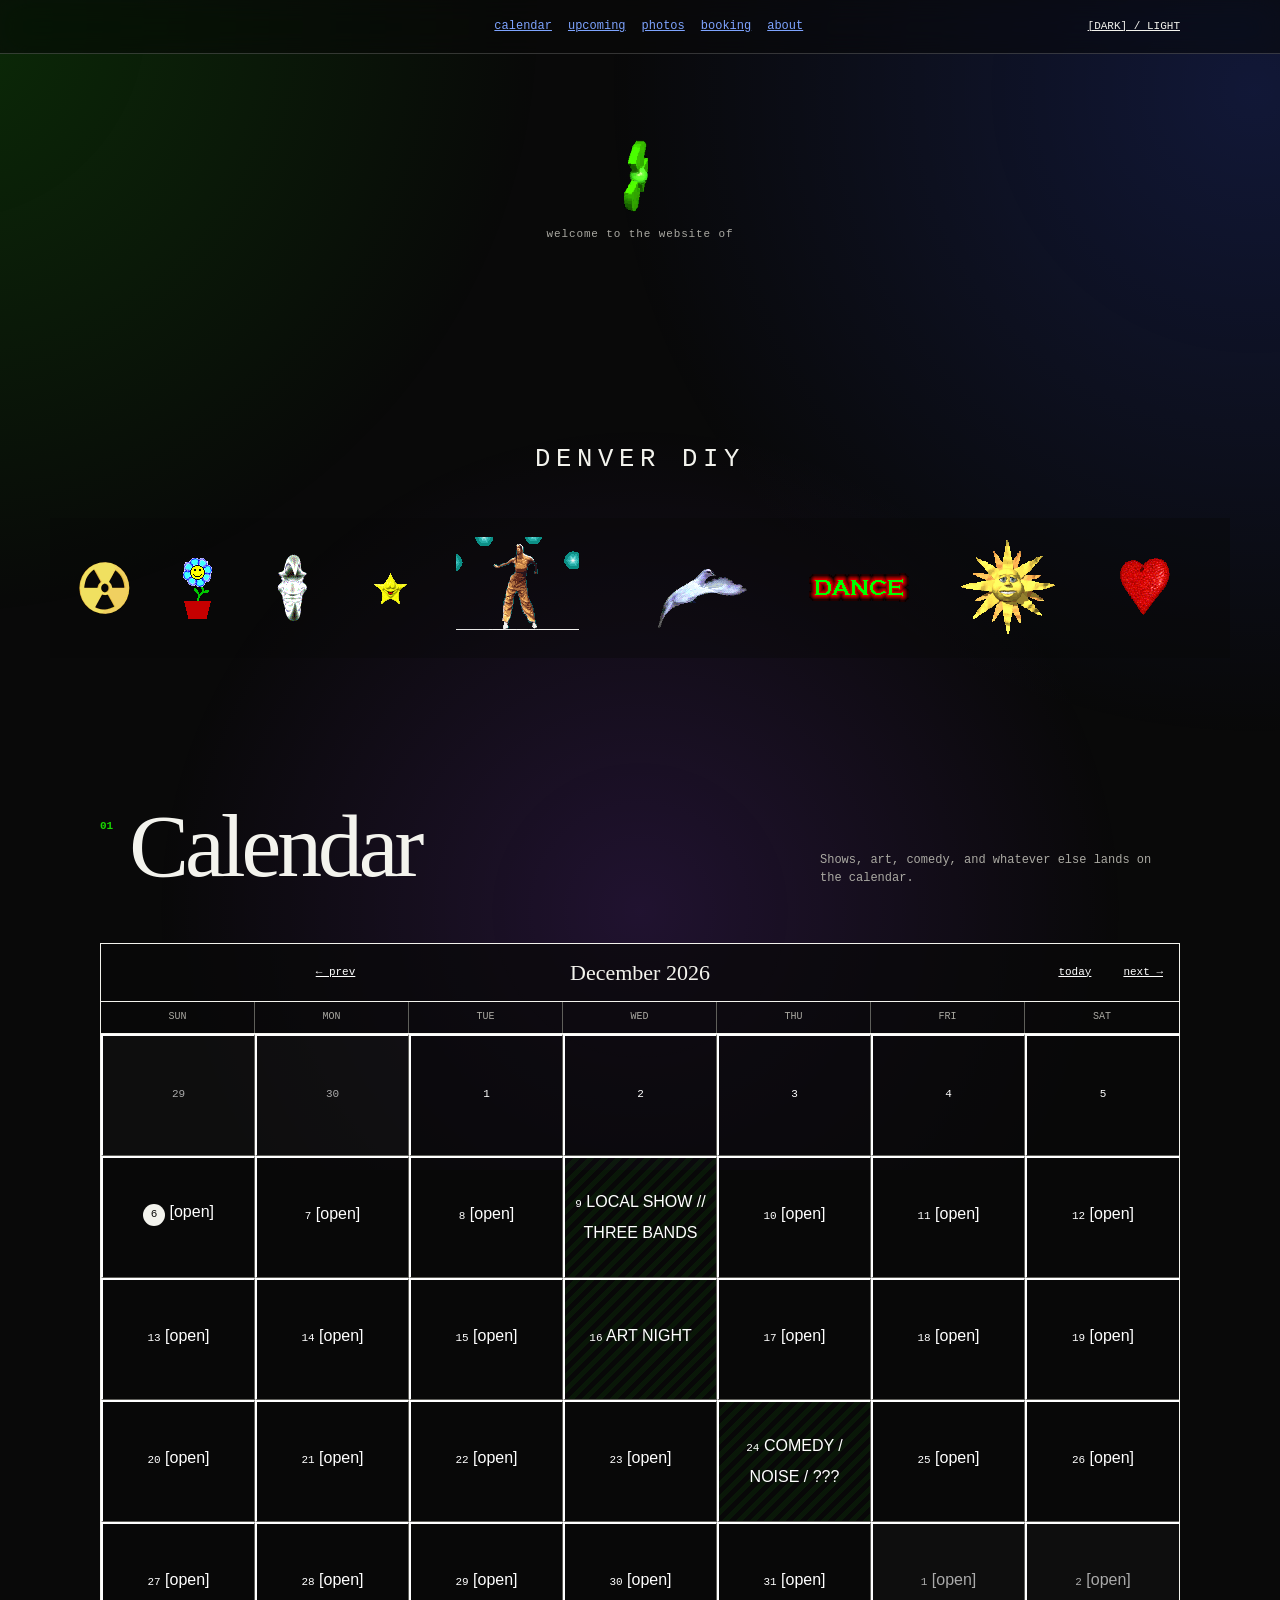
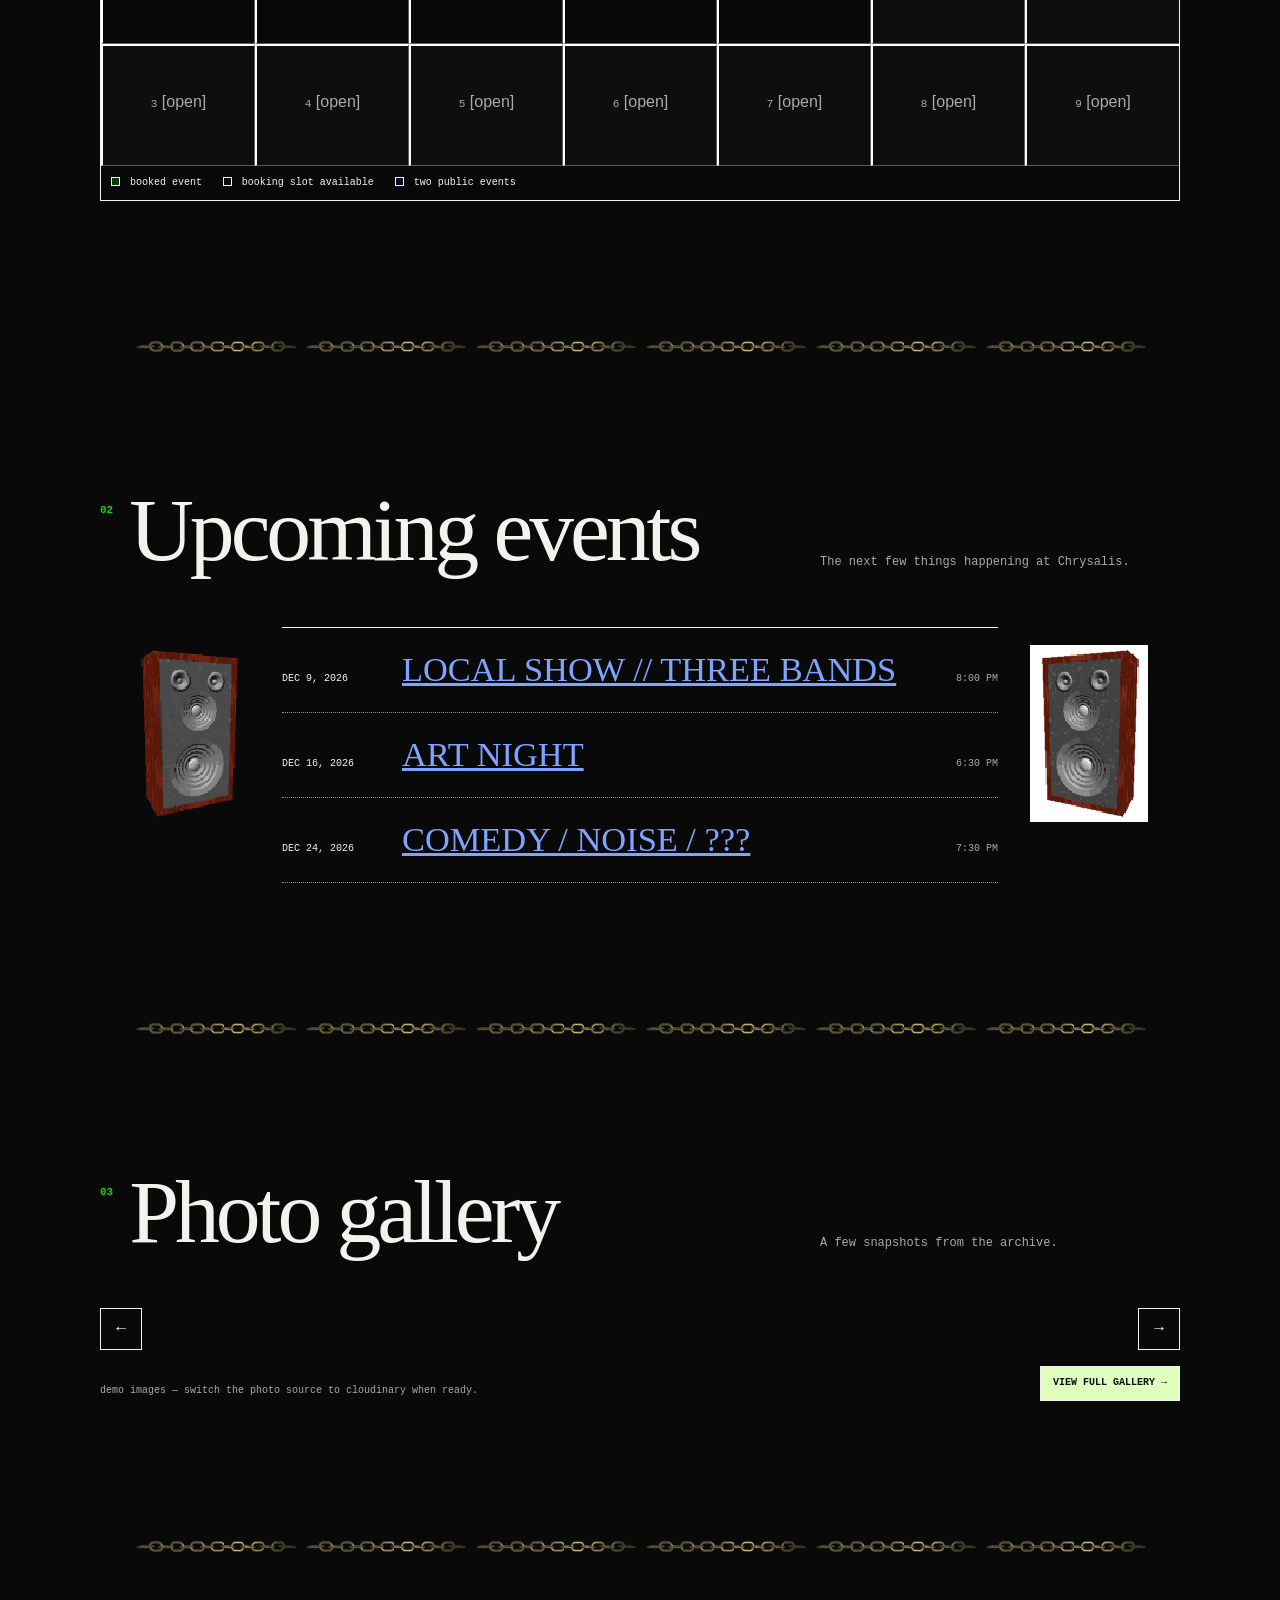
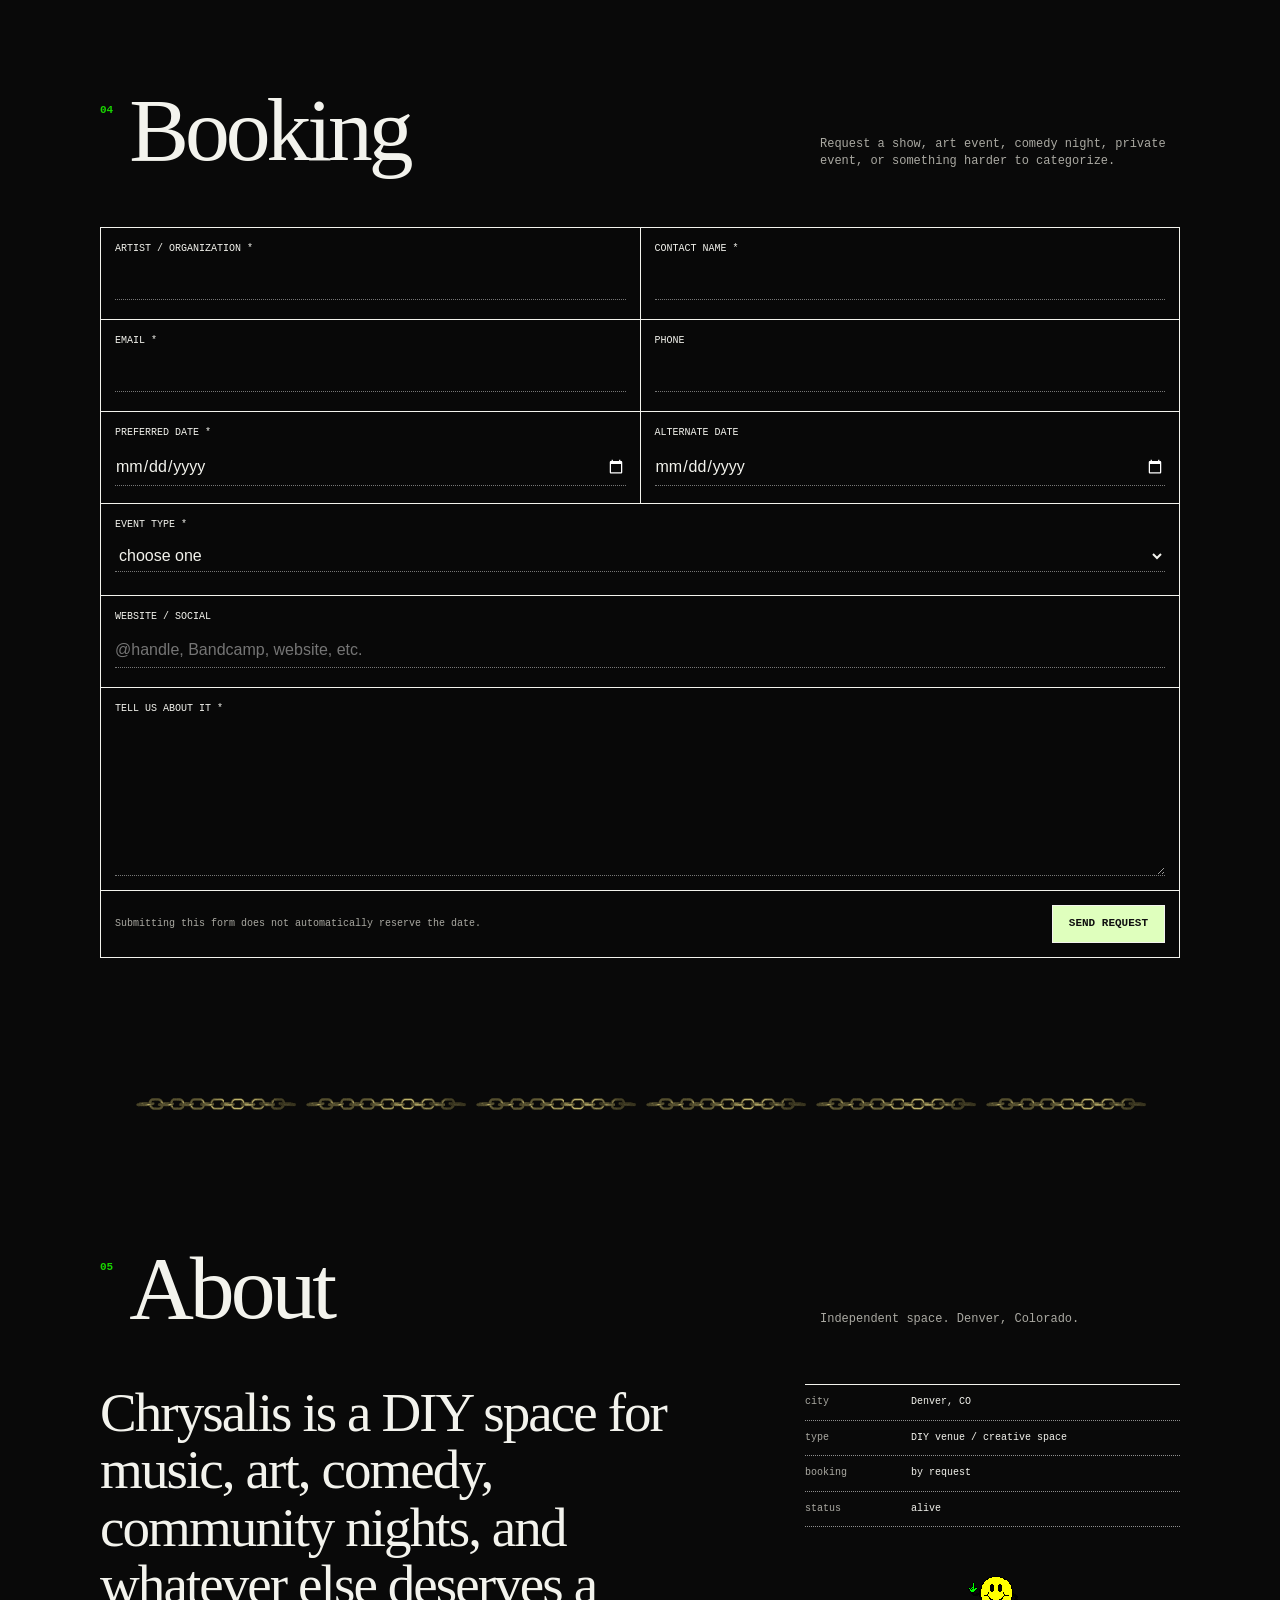
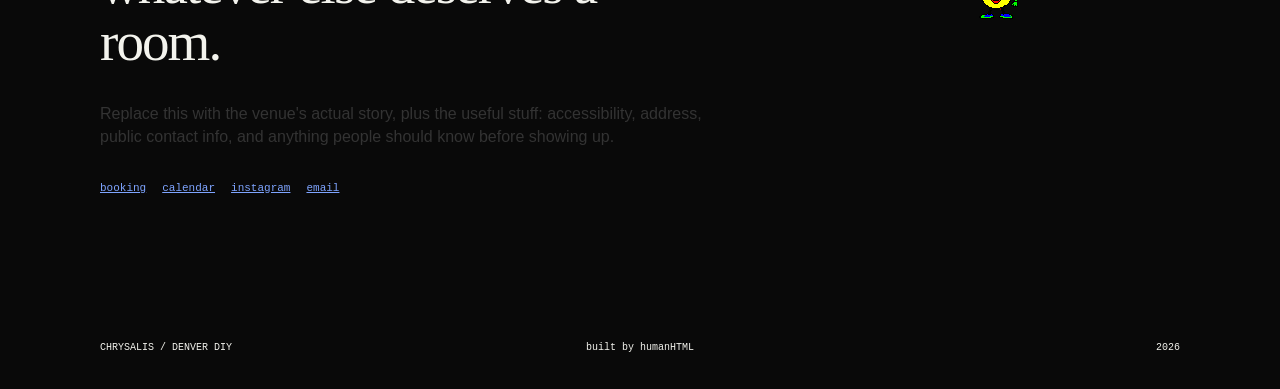
==== chrysalis/index.html @ b5652344 "new logo" ====
<!doctype html>
<html lang="en" data-theme="dark">
<head>
  <meta charset="utf-8">
  <meta name="viewport" content="width=device-width, initial-scale=1">
  <meta name="description" content="Chrysalis — Denver DIY venue for music, art, comedy, and community.">
  <meta name="theme-color" content="#090909">
  <title>CHRYSALIS — DENVER DIY</title>
  <script>
    try {
      const savedTheme = localStorage.getItem("chrysalis-theme");
      document.documentElement.dataset.theme =
        savedTheme === "light" ? "light" : "dark";
    } catch (error) {
      document.documentElement.dataset.theme = "dark";
    }
  </script>
  <link rel="stylesheet" href="styles.css?v=11">
</head>

<body>
  <header class="site-header">
    <a
  class="logo-effect nav-logo"
  href="#top"
  style="--logo: url('assets/chrysalislogo.svg');"
  aria-label="Chrysalis home"
></a>

    <nav class="site-nav" aria-label="Primary navigation">
      <a href="#calendar">calendar</a>
      <a href="#events">upcoming</a>
      <a href="#photos">photos</a>
      <a href="#booking">booking</a>
      <a href="#about">about</a>
    </nav>
    <button
      class="theme-toggle"
      id="themeToggle"
      type="button"
      aria-label="Switch to light mode"
    >[DARK] / LIGHT</button>
  </header>

  <main id="top">
    <section class="hero">
      <div class="hero-center">
        <img class="hero-radioactive pixel-gif" src="assets/radioactive.gif" alt="" aria-hidden="true" loading="eager" fetchpriority="high">
        <p class="eyebrow">welcome to the website of</p>
        <div
  class="logo-effect hero-logo"
  style="--logo: url('assets/chrysalislogo.svg');"
  role="img"
  aria-label="Chrysalis"
></div>
        <p class="hero-subtitle">DENVER DIY</p>

        <div class="gif-marquee" id="gifMarquee" aria-hidden="true">
          <div class="gif-marquee-track">
            <div class="gif-strip">
            <img src="assets/banner/retro-01.gif" alt="" aria-hidden="true" loading="eager" fetchpriority="high">
            <img src="assets/banner/retro-02.gif" alt="" aria-hidden="true" loading="eager" fetchpriority="high">
            <img src="assets/banner/retro-03.gif" alt="" aria-hidden="true" loading="eager" fetchpriority="high">
            <img src="assets/banner/retro-04.gif" alt="" aria-hidden="true" loading="eager" fetchpriority="high">
            <img src="assets/banner/retro-05.gif" alt="" aria-hidden="true" loading="eager" fetchpriority="high">
            <img src="assets/banner/retro-06.gif" alt="" aria-hidden="true" loading="eager" fetchpriority="high">
            <img src="assets/banner/retro-07.gif" alt="" aria-hidden="true" loading="eager" fetchpriority="high">
            <img src="assets/banner/retro-08.gif" alt="" aria-hidden="true" loading="eager" fetchpriority="high">
            <img src="assets/banner/retro-09.gif" alt="" aria-hidden="true" loading="eager" fetchpriority="high">
            <img src="assets/techno.gif" alt="" aria-hidden="true" loading="eager" fetchpriority="high">
            <img src="assets/banner/retro-10.gif" alt="" aria-hidden="true" loading="eager" fetchpriority="high">
            <img src="assets/banner/retro-11.gif" alt="" aria-hidden="true" loading="eager" fetchpriority="high">
            <img src="assets/banner/retro-12.gif" alt="" aria-hidden="true" loading="eager" fetchpriority="high">
            <img src="assets/banner/dance-more.gif" alt="" aria-hidden="true" loading="eager" fetchpriority="high">
            <img src="assets/skull.gif" alt="" aria-hidden="true" loading="eager" fetchpriority="high">
            <img src="assets/banner/peace.gif" alt="" aria-hidden="true" loading="eager" fetchpriority="high">
            <img src="assets/banner/earth.gif" alt="" aria-hidden="true" loading="eager" fetchpriority="high">
            </div>
            <div class="gif-strip">
            <img src="assets/banner/retro-01.gif" alt="" aria-hidden="true" loading="eager" fetchpriority="high">
            <img src="assets/banner/retro-02.gif" alt="" aria-hidden="true" loading="eager" fetchpriority="high">
            <img src="assets/banner/retro-03.gif" alt="" aria-hidden="true" loading="eager" fetchpriority="high">
            <img src="assets/banner/retro-04.gif" alt="" aria-hidden="true" loading="eager" fetchpriority="high">
            <img src="assets/banner/retro-05.gif" alt="" aria-hidden="true" loading="eager" fetchpriority="high">
            <img src="assets/banner/retro-06.gif" alt="" aria-hidden="true" loading="eager" fetchpriority="high">
            <img src="assets/banner/retro-07.gif" alt="" aria-hidden="true" loading="eager" fetchpriority="high">
            <img src="assets/banner/retro-08.gif" alt="" aria-hidden="true" loading="eager" fetchpriority="high">
            <img src="assets/banner/retro-09.gif" alt="" aria-hidden="true" loading="eager" fetchpriority="high">
            <img src="assets/techno.gif" alt="" aria-hidden="true" loading="eager" fetchpriority="high">
            <img src="assets/banner/retro-10.gif" alt="" aria-hidden="true" loading="eager" fetchpriority="high">
            <img src="assets/banner/retro-11.gif" alt="" aria-hidden="true" loading="eager" fetchpriority="high">
            <img src="assets/banner/retro-12.gif" alt="" aria-hidden="true" loading="eager" fetchpriority="high">
            <img src="assets/banner/dance-more.gif" alt="" aria-hidden="true" loading="eager" fetchpriority="high">
            <img src="assets/skull.gif" alt="" aria-hidden="true" loading="eager" fetchpriority="high">
            <img src="assets/banner/peace.gif" alt="" aria-hidden="true" loading="eager" fetchpriority="high">
            <img src="assets/banner/earth.gif" alt="" aria-hidden="true" loading="eager" fetchpriority="high">
            </div>
          </div>
        </div>
      </div>
    </section>

    <section id="calendar" class="site-section">
      <div class="section-heading">
        <div>
          <span class="section-number">01</span>
          <h2>Calendar</h2>
        </div>

        <p>Shows, art, comedy, and whatever else lands on the calendar.</p>
      </div>

      <div class="calendar-shell">
        <div class="calendar-toolbar">
          <button id="prevMonth" type="button" aria-label="Previous month">← prev</button>
          <h3 id="calendarTitle">MONTH YEAR</h3>

          <div class="calendar-toolbar-right">
            <button id="todayBtn" type="button">today</button>
            <button id="nextMonth" type="button" aria-label="Next month">next →</button>
          </div>
        </div>

        <div class="calendar-weekdays" aria-hidden="true">
          <span>sun</span>
          <span>mon</span>
          <span>tue</span>
          <span>wed</span>
          <span>thu</span>
          <span>fri</span>
          <span>sat</span>
        </div>

        <div
          id="calendarGrid"
          class="calendar-grid"
          role="grid"
          aria-label="Chrysalis public calendar"
        ></div>

        <div class="calendar-key">
          <span><i class="key-event"></i> booked event</span>
          <span><i class="key-open"></i> booking slot available</span>
          <span><i class="key-full"></i> two public events</span>
        </div>
      </div>
    </section>

    <div class="chain-break" aria-hidden="true">
      <div class="chain-track">
        <img src="assets/chain.gif" alt="">
        <img src="assets/chain.gif" alt="">
        <img src="assets/chain.gif" alt="">
        <img src="assets/chain.gif" alt="">
        <img src="assets/chain.gif" alt="">
        <img src="assets/chain.gif" alt="">
      </div>
    </div>

    <section id="events" class="site-section events-section">
      <div class="section-heading">
        <div>
          <span class="section-number">02</span>
          <h2>Upcoming events</h2>
        </div>

        <p>The next few things happening at Chrysalis.</p>
      </div>

      <div class="speaker-stage">
        <img class="speaker speaker-left pixel-gif" src="assets/speakerleft.gif" alt="" aria-hidden="true">

        <div id="eventsList" class="events-list" aria-live="polite"></div>

        <img class="speaker speaker-right pixel-gif" src="assets/speakerright.gif" alt="" aria-hidden="true">
      </div>
    </section>

    <div class="chain-break" aria-hidden="true">
      <div class="chain-track">
        <img src="assets/chain.gif" alt="">
        <img src="assets/chain.gif" alt="">
        <img src="assets/chain.gif" alt="">
        <img src="assets/chain.gif" alt="">
        <img src="assets/chain.gif" alt="">
        <img src="assets/chain.gif" alt="">
      </div>
    </div>

    <section id="photos" class="site-section photo-section">
      <div class="section-heading">
        <div>
          <span class="section-number">03</span>
          <h2>Photo gallery</h2>
        </div>

        <p>A few snapshots from the archive.</p>
      </div>

      <div class="photo-preview-shell">
        <button id="photoPrev" class="preview-arrow preview-arrow-left" type="button" aria-label="Previous photos">←</button>

        <div id="photoPreview" class="photo-preview-track" aria-live="polite"></div>

        <button id="photoNext" class="preview-arrow preview-arrow-right" type="button" aria-label="Next photos">→</button>
      </div>

      <div class="photo-preview-footer">
        <p id="photoStatus" class="tiny-status"></p>
        <a class="view-gallery-button" href="gallery.html">VIEW FULL GALLERY →</a>
      </div>
    </section>

    <div class="chain-break" aria-hidden="true">
      <div class="chain-track">
        <img src="assets/chain.gif" alt="">
        <img src="assets/chain.gif" alt="">
        <img src="assets/chain.gif" alt="">
        <img src="assets/chain.gif" alt="">
        <img src="assets/chain.gif" alt="">
        <img src="assets/chain.gif" alt="">
      </div>
    </div>

    <section id="booking" class="site-section booking-section">
      <div class="section-heading">
        <div>
          <span class="section-number">04</span>
          <h2>Booking</h2>
        </div>

        <p>
          Request a show, art event, comedy night, private event,
          or something harder to categorize.
        </p>
      </div>

      <div class="booking-layout">
        <form
          id="bookingForm"
          class="booking-form"
          action="https://formspree.io/f/mqpkldal"
          method="POST"
        >
          <input type="hidden" name="_subject" value="New Chrysalis booking request">

          <div class="honeypot" aria-hidden="true">
            <label>
              Leave this empty
              <input type="text" name="_gotcha" tabindex="-1" autocomplete="off">
            </label>
          </div>

          <label>
            <span>artist / organization *</span>
            <input name="artist_or_organization" required>
          </label>

          <label>
            <span>contact name *</span>
            <input name="contact_name" autocomplete="name" required>
          </label>

          <label>
            <span>email *</span>
            <input type="email" name="email" autocomplete="email" required>
          </label>

          <label>
            <span>phone</span>
            <input type="tel" name="phone" autocomplete="tel">
          </label>

          <label>
            <span>preferred date *</span>
            <input id="preferredDate" type="date" name="preferred_date" required>
          </label>

          <label>
            <span>alternate date</span>
            <input type="date" name="alternate_date">
          </label>

          <label class="full">
            <span>event type *</span>
            <select name="event_type" required>
              <option value="">choose one</option>
              <option>Concert / live music</option>
              <option>Comedy</option>
              <option>Art event</option>
              <option>Private event</option>
              <option>Community event</option>
              <option>Other</option>
            </select>
          </label>

          <label class="full">
            <span>website / social</span>
            <input type="text" name="link" placeholder="@handle, Bandcamp, website, etc.">
          </label>

          <label class="full">
            <span>tell us about it *</span>
            <textarea name="event_details" rows="6" required></textarea>
          </label>

          <div class="form-footer full">
            <p>Submitting this form does not automatically reserve the date.</p>
            <button id="bookingSubmit" type="submit">SEND REQUEST</button>
          </div>

          <p
            id="bookingStatus"
            class="booking-status full"
            role="status"
            aria-live="polite"
          ></p>
        </form>
      </div>
    </section>

    <div class="chain-break" aria-hidden="true">
      <div class="chain-track">
        <img src="assets/chain.gif" alt="">
        <img src="assets/chain.gif" alt="">
        <img src="assets/chain.gif" alt="">
        <img src="assets/chain.gif" alt="">
        <img src="assets/chain.gif" alt="">
        <img src="assets/chain.gif" alt="">
      </div>
    </div>

    <section id="about" class="site-section about-section">
      <div class="section-heading">
        <div>
          <span class="section-number">05</span>
          <h2>About</h2>
        </div>

        <p>Independent space. Denver, Colorado.</p>
      </div>

      <div class="about-grid">
        <div class="about-copy">
          <p class="about-lead">
            Chrysalis is a DIY space for music, art, comedy,
            community nights, and whatever else deserves a room.
          </p>

          <p>
            Replace this with the venue's actual story, plus the useful stuff:
            accessibility, address, public contact info, and anything people
            should know before showing up.
          </p>

          <div class="about-links">
            <a href="#booking">booking</a>
            <a href="#calendar">calendar</a>
            <a href="#">instagram</a>
            <a href="mailto:hello@example.com">email</a>
          </div>
        </div>

        <div class="about-facts">
          <dl>
            <div><dt>city</dt><dd>Denver, CO</dd></div>
            <div><dt>type</dt><dd>DIY venue / creative space</dd></div>
            <div><dt>booking</dt><dd>by request</dd></div>
            <div><dt>status</dt><dd>alive</dd></div>
          </dl>

          <img
            class="about-smiley pixel-gif"
            src="assets/dancingsmiley.gif"
            alt=""
            aria-hidden="true"
          >
        </div>
      </div>
    </section>
  </main>

  <footer class="site-footer">
    <span>CHRYSALIS / DENVER DIY</span>
    <span>built by humanHTML</span>
    <span id="year"></span>
  </footer>

  <dialog id="eventDialog" class="event-dialog">
    <button
      id="closeEventDialog"
      class="dialog-close"
      type="button"
      aria-label="Close event"
    >×</button>

    <p id="dialogDate" class="dialog-kicker"></p>
    <img id="dialogFlyer" class="event-flyer-modal" src="" alt="" hidden>
    <h2 id="dialogTitle"></h2>
    <p id="dialogMeta"></p>
    <p id="dialogDescription"></p>
  </dialog>

  <dialog id="photoDialog" class="photo-dialog">
    <button
      id="closePhotoDialog"
      class="dialog-close"
      type="button"
      aria-label="Close photo"
    >×</button>

    <button
      id="prevPhoto"
      class="photo-nav photo-nav-prev"
      type="button"
      aria-label="Previous photo"
    >←</button>

    <figure>
      <img id="photoDialogImage" src="" alt="">
    </figure>

    <button
      id="nextPhoto"
      class="photo-nav photo-nav-next"
      type="button"
      aria-label="Next photo"
    >→</button>
  </dialog>

  <script src="theme.js?v=1"></script>
  <script src="config.js?v=11"></script>
  <script src="app.js?v=11"></script>
</body>
</html>
---- chrysalis/styles.css ----
/* ==========================================================
   CHRYSALIS
   minimal white / old-web / weird GIF transmission
   ========================================================== */

:root,
html[data-theme="dark"] {
  --paper: #090909;
  --ink: #f3f3ed;
  --muted: #aaa9a2;
  --green: #19d600;
  --blue: #7ea4ff;
  --visited: #c991ff;
  --line: #5f5f5a;
  --soft-line: rgba(255,255,255,.18);

  --header-bg: rgba(9,9,9,.62);
  --marquee-bg: rgba(9,9,9,.38);
  --panel-bg: rgba(9,9,9,.72);
  --form-bg: rgba(9,9,9,.70);
  --outside-bg: rgba(255,255,255,.025);
  --dialog-bg: #0d0d0d;
  --dialog-backdrop: rgba(0,0,0,.82);

  --button-bg: #dfffbd;
  --button-hover: #c7ff93;
  --button-ink: #101010;

  --max: 1080px;
}

html[data-theme="light"] {
  --paper: #fff;
  --ink: #101010;
  --muted: #696965;
  --green: #19d600;
  --blue: #0000ee;
  --visited: #551a8b;
  --line: #b8b8b2;
  --soft-line: rgba(16,16,16,.18);

  --header-bg: rgba(255,255,255,.62);
  --marquee-bg: rgba(255,255,255,.48);
  --panel-bg: rgba(255,255,255,.78);
  --form-bg: rgba(255,255,255,.72);
  --outside-bg: rgba(0,0,0,.018);
  --dialog-bg: #fff;
  --dialog-backdrop: rgba(255,255,255,.80);

  --button-bg: #dfffbd;
  --button-hover: #c7ff93;
  --button-ink: #101010;
}

* {
  box-sizing: border-box;
}

html {
  scroll-behavior: smooth;
  background: var(--paper);
}

html[data-theme="dark"] {
  color-scheme: dark;
}

html[data-theme="light"] {
  color-scheme: light;
}

body {
  position: relative;
  margin: 0;
  min-height: 100vh;
  overflow-x: hidden;
  background: transparent;
  color: var(--ink);
  font-family: Arial, Helvetica, sans-serif;
  line-height: 1.45;
}

body::before {
  content: "";
  position: fixed;
  inset: -30%;
  z-index: -2;
  pointer-events: none;
  animation: drift-bg 23s ease-in-out infinite alternate;
}

html[data-theme="dark"] body::before {
  background:
    radial-gradient(circle at 16% 20%, rgba(25,214,0,.17), transparent 29%),
    radial-gradient(circle at 80% 25%, rgba(55,88,255,.19), transparent 33%),
    radial-gradient(circle at 50% 82%, rgba(159,71,255,.16), transparent 31%);
}

html[data-theme="light"] body::before {
  background:
    radial-gradient(circle at 16% 20%, rgba(56,255,45,.16), transparent 29%),
    radial-gradient(circle at 80% 25%, rgba(81,125,255,.13), transparent 33%),
    radial-gradient(circle at 50% 82%, rgba(178,104,255,.11), transparent 31%);
}

@keyframes drift-bg {
  0%   { transform: translate3d(-2%, -1%, 0) scale(1); }
  50%  { transform: translate3d(3%, 2%, 0) scale(1.04); }
  100% { transform: translate3d(-1%, 4%, 0) scale(1.01); }
}

a {
  color: var(--blue);
  text-decoration: underline;
}

a:visited {
  color: var(--visited);
}

button,
input,
select,
textarea {
  font: inherit;
}

::selection {
  background: #ccff00;
  color: #000;
}

.pixel-gif,
.gif-strip img {
  image-rendering: pixelated;
  image-rendering: crisp-edges;
}

/* frosted fixed header */
.site-header {
  position: fixed;
  top: 0;
  left: 0;
  z-index: 100;
  width: 100%;
  min-height: 54px;
  display: flex;
  align-items: center;
  justify-content: space-between;
  gap: 2rem;
  padding:
    0 max(14px, calc((100vw - var(--max)) / 2));
  border-bottom: 1px solid var(--soft-line);
  background: var(--header-bg);
  -webkit-backdrop-filter: blur(16px) saturate(145%);
  backdrop-filter: blur(16px) saturate(145%);
  font-family: "Courier New", monospace;
  font-size: 12px;
}

.tiny-logo {
  color: var(--ink);
  text-decoration: none;
  font-weight: 700;
  letter-spacing: .08em;
}

.tiny-logo:visited {
  color: var(--ink);
}

.site-nav {
  display: flex;
  flex-wrap: wrap;
  gap: 1rem;
}

.hero {
  width: min(1280px, calc(100% - 28px));
  margin: 0 auto;
  padding-top: 54px;
  display: block;
  text-align: center;
  overflow: hidden;
}

.hero-center {
  width: 100%;
  max-width: 100%;
  min-width: 0;
  padding: 5.25rem 0 2.25rem;
}

.eyebrow {
  margin: 0 0 1.35rem;
  color: var(--muted);
  font-family: "Courier New", monospace;
  font-size: 11px;
  letter-spacing: .08em;
}

.hero-radioactive {
  display: block;
  width: 70px;
  height: auto;
  margin: 0 auto .8rem;
}

/*.hero h1 {
  margin: 0;
  font-size: clamp(5rem, 16vw, 13rem);
  font-weight: 900;
  line-height: .78;
  letter-spacing: -.085em;
}*/

.hero-subtitle {
  margin: 1.35rem 0 2.5rem;
  font-family: "Courier New", monospace;
  font-size: clamp(1rem, 2.2vw, 1.6rem);
  letter-spacing: .22em;
}

/* moving GIF banner replacing the vague hero links */
.gif-marquee {
  width: 100%;
  max-width: 1180px;
  min-width: 0;
  margin: 0 auto;
  overflow: hidden;
  border: 0;
  background: var(--marquee-bg);
}

.gif-marquee-track {
  display: flex;
  width: max-content;
  animation: chrysalis-marquee-left 38s linear infinite;
  will-change: transform;
}

.gif-strip {
  display: flex;
  align-items: center;
  gap: 3rem;
  min-width: max-content;
  padding: 14px 1.5rem;
}

.gif-strip img {
  display: block;
  flex: 0 0 auto;
  width: auto;
  max-width: 155px;
  height: auto;
  max-height: 102px;
  object-fit: contain;
}

.gif-strip img:nth-child(11),
.gif-strip img:nth-child(12) {
  max-height: 112px;
}



.chain-break {
  width: min(var(--max), calc(100% - 28px));
  margin: 0 auto;
  overflow: hidden;
  padding: 10px 0 8px;
}

.chain-track {
  display: flex;
  justify-content: center;
  min-width: max-content;
}

.chain-track img {
  width: 170px;
  flex: 0 0 auto;
  image-rendering: pixelated;
}

.site-section {
  width: min(var(--max), calc(100% - 28px));
  margin: 0 auto;
  padding: 7rem 0;
  border-bottom: 0;
  scroll-margin-top: 70px;
}

.section-heading {
  display: grid;
  grid-template-columns: minmax(0,1fr) minmax(240px,360px);
  gap: 4rem;
  align-items: end;
  margin-bottom: 3.5rem;
}

.section-heading > div {
  display: flex;
  align-items: flex-start;
  gap: 1rem;
}

.section-number {
  padding-top: .8rem;
  color: var(--green);
  font-family: "Courier New", monospace;
  font-size: 11px;
  font-weight: 700;
}

.section-heading h2 {
  margin: 0;
  font-family: "Times New Roman", Times, serif;
  font-size: clamp(3rem, 7vw, 5.8rem);
  font-weight: 400;
  line-height: .9;
  letter-spacing: -.045em;
}

.section-heading > p {
  margin: 0;
  color: var(--muted);
  font-family: "Courier New", monospace;
  font-size: 12px;
}

/* calendar */
.calendar-shell {
  border: 1px solid var(--ink);
  background: var(--panel-bg);
}

.calendar-toolbar {
  min-height: 58px;
  display: grid;
  grid-template-columns: 1fr auto 1fr;
  align-items: center;
  border-bottom: 1px solid var(--ink);
}

.calendar-toolbar h3 {
  margin: 0;
  font-family: "Times New Roman", Times, serif;
  font-size: 22px;
  font-weight: 400;
  text-align: center;
}

.calendar-toolbar button {
  min-height: 57px;
  padding: 0 16px;
  border: 0;
  background: transparent;
  cursor: pointer;
  font-family: "Courier New", monospace;
  font-size: 11px;
  text-decoration: underline;
}

.calendar-toolbar button:hover {
  background: rgba(25,214,0,.055);
}

.calendar-toolbar-right {
  justify-self: end;
  display: flex;
}

.calendar-weekdays,
.calendar-grid {
  display: grid;
  grid-template-columns: repeat(7, minmax(0,1fr));
}

.calendar-weekdays {
  border-bottom: 1px solid var(--ink);
}

.calendar-weekdays span {
  padding: 8px 6px;
  border-right: 1px solid var(--line);
  color: var(--muted);
  font-family: "Courier New", monospace;
  font-size: 10px;
  text-align: center;
  text-transform: uppercase;
}

.calendar-weekdays span:last-child {
  border-right: 0;
}

.calendar-day {
  position: relative;
  min-height: 122px;
  padding: 8px;
  border-right: 1px solid var(--line);
  border-bottom: 1px solid var(--line);
  background: transparent;
  overflow: hidden;
}

.calendar-day:nth-child(7n) {
  border-right: 0;
}

.calendar-day.outside-month {
  color: #aaa;
  background: var(--outside-bg);
}

.calendar-day.is-today .day-number {
  display: inline-grid;
  place-items: center;
  min-width: 22px;
  height: 22px;
  border-radius: 50%;
  background: var(--ink);
  color: var(--paper);
}

.calendar-day.has-event {
  background:
    repeating-linear-gradient(
      -45deg,
      rgba(25,214,0,.045) 0,
      rgba(25,214,0,.045) 5px,
      transparent 5px,
      transparent 10px
    );
}

.calendar-day.is-full {
  background:
    repeating-linear-gradient(
      -45deg,
      rgba(0,0,238,.045) 0,
      rgba(0,0,238,.045) 5px,
      transparent 5px,
      transparent 10px
    );
}

.day-number {
  display: inline-block;
  margin-bottom: 8px;
  font-family: "Courier New", monospace;
  font-size: 11px;
}

.calendar-event-chip,
.request-slot {
  display: block;
  width: 100%;
  margin: 0 0 5px;
  padding: 0;
  border: 0;
  background: transparent;
  text-align: left;
  cursor: pointer;
}

.calendar-event-chip {
  color: var(--blue);
  font-family: "Times New Roman", Times, serif;
  font-size: 13px;
  line-height: 1.05;
  text-decoration: underline;
}

.calendar-event-chip:hover {
  color: var(--green);
}

.request-slot {
  position: absolute;
  left: 8px;
  right: 8px;
  bottom: 7px;
  width: auto;
  color: var(--green);
  font-family: "Courier New", monospace;
  font-size: 9px;
  text-decoration: underline;
}

.full-label {
  position: absolute;
  right: 7px;
  bottom: 7px;
  color: var(--blue);
  font-family: "Courier New", monospace;
  font-size: 9px;
}

.calendar-key {
  display: flex;
  flex-wrap: wrap;
  gap: 1.3rem;
  padding: 10px;
  font-family: "Courier New", monospace;
  font-size: 10px;
}

.calendar-key i {
  display: inline-block;
  width: 9px;
  height: 9px;
  margin-right: 4px;
  vertical-align: -1px;
  border: 1px solid var(--ink);
}

.key-event {
  background: rgba(25,214,0,.25);
}

.key-open {
  background: var(--paper);
}

.key-full {
  background: rgba(0,0,238,.13);
}

/* upcoming events */
.speaker-stage {
  display: grid;
  grid-template-columns: 150px minmax(0,1fr) 150px;
  gap: 2rem;
  align-items: start;
}

.speaker {
  width: 118px;
  margin-top: 1.1rem;
}

.speaker-left {
  justify-self: end;
}

.speaker-right {
  justify-self: start;
}

.events-list {
  border-top: 1px solid var(--ink);
}

.event-row {
  display: grid;
  grid-template-columns: 104px minmax(0,1fr) auto;
  gap: 1rem;
  align-items: baseline;
  padding: 17px 0;
  border-bottom: 1px dotted #8e8e8e;
}

.event-date,
.event-time {
  font-family: "Courier New", monospace;
  font-size: 10px;
  text-transform: uppercase;
}

.event-time {
  color: var(--muted);
}

.event-title {
  padding: 0;
  border: 0;
  background: transparent;
  color: var(--blue);
  text-align: left;
  cursor: pointer;
  font-family: "Times New Roman", Times, serif;
  font-size: clamp(1.35rem,2.8vw,2.15rem);
  text-decoration: underline;
}

.event-title:hover {
  color: var(--green);
}

.empty-state {
  padding: 2rem 0;
  color: var(--muted);
  font-family: "Courier New", monospace;
  font-size: 12px;
}

/* photo preview carousel on the index page */
.photo-preview-shell {
  position: relative;
  display: grid;
  grid-template-columns: 42px minmax(0, 1fr) 42px;
  gap: 12px;
  align-items: center;
}

.photo-preview-track {
  display: grid;
  grid-template-columns: repeat(3, minmax(0, 1fr));
  gap: 14px;
  min-width: 0;
}

.photo-preview-card {
  display: block;
  min-width: 0;
  overflow: hidden;
  color: inherit;
  text-decoration: none;
}

.photo-preview-card:visited {
  color: inherit;
}

.photo-preview-card img {
  display: block;
  width: 100%;
  aspect-ratio: 4 / 5;
  object-fit: cover;
  filter: grayscale(100%);
  transition: filter .18s ease, transform .18s ease;
}

.photo-preview-card:hover img {
  filter: grayscale(0%);
  transform: scale(1.01);
}

.preview-arrow {
  width: 42px;
  height: 42px;
  border: 1px solid var(--ink);
  background: var(--paper);
  color: var(--ink);
  cursor: pointer;
  font-family: "Courier New", monospace;
}

.preview-arrow:hover {
  background: var(--button-bg);
}

.photo-preview-footer {
  display: flex;
  justify-content: space-between;
  gap: 1.5rem;
  align-items: center;
  margin-top: 1rem;
}

.view-gallery-button {
  display: inline-block;
  padding: 9px 12px;
  border: 1px solid var(--ink);
  background: var(--button-bg);
  color: var(--button-ink);
  font-family: "Courier New", monospace;
  font-size: 10px;
  font-weight: 700;
  text-decoration: none;
}

.view-gallery-button:visited {
  color: var(--button-ink);
}

.view-gallery-button:hover {
  background: var(--button-hover);
}

.tiny-status {
  min-height: 1em;
  margin: 1rem 0 0;
  color: var(--muted);
  font-family: "Courier New", monospace;
  font-size: 10px;
}

/* booking */
.booking-layout {
  display: block;
}


.booking-form {
  width: 100%;
  display: grid;
  grid-template-columns: repeat(2, minmax(0,1fr));
  border-top: 1px solid var(--ink);
  border-left: 1px solid var(--ink);
  background: var(--form-bg);
}

.booking-form label {
  display: grid;
  align-content: start;
  gap: 8px;
  min-height: 92px;
  padding: 14px;
  border-right: 1px solid var(--ink);
  border-bottom: 1px solid var(--ink);
}

.booking-form label.full,
.form-footer.full,
.booking-status.full {
  grid-column: 1 / -1;
}

.booking-form label span {
  font-family: "Courier New", monospace;
  font-size: 10px;
  text-transform: uppercase;
}

.booking-form input,
.booking-form select,
.booking-form textarea {
  width: 100%;
  padding: 6px 0;
  border: 0;
  border-bottom: 1px dotted #777;
  border-radius: 0;
  outline: 0;
  background: transparent;
  color: var(--ink);
}

.booking-form input:focus,
.booking-form select:focus,
.booking-form textarea:focus {
  border-bottom-color: var(--green);
  background: rgba(25,214,0,.035);
}

.booking-form textarea {
  min-height: 120px;
  resize: vertical;
}

.form-footer {
  display: flex;
  justify-content: space-between;
  gap: 1.5rem;
  align-items: center;
  padding: 14px;
  border-right: 1px solid var(--ink);
  border-bottom: 1px solid var(--ink);
}

.form-footer p {
  margin: 0;
  color: var(--muted);
  font-family: "Courier New", monospace;
  font-size: 10px;
}

.form-footer button {
  flex: 0 0 auto;
  padding: 10px 16px;
  border: 1px solid var(--ink);
  border-radius: 0;
  background: var(--button-bg);
  color: var(--button-ink);
  -webkit-text-fill-color: var(--button-ink);
  -webkit-appearance: none;
  appearance: none;
  cursor: pointer;
  font-family: "Courier New", monospace;
  font-size: 11px;
  font-weight: 700;
}

.form-footer button:hover,
.form-footer button:focus-visible {
  background: var(--button-hover);
  color: var(--button-ink);
  -webkit-text-fill-color: var(--button-ink);
}

.form-footer button:disabled {
  cursor: wait;
  opacity: .5;
}

.booking-status {
  margin: 0;
  padding: 10px 14px;
  border-right: 1px solid var(--ink);
  border-bottom: 1px solid var(--ink);
  font-family: "Courier New", monospace;
  font-size: 11px;
}

.booking-status:empty {
  display: none;
}

.booking-status.success {
  color: #087800;
}

.booking-status.error {
  color: #bf0000;
}

.honeypot {
  position: absolute !important;
  left: -9999px !important;
  width: 1px !important;
  height: 1px !important;
  overflow: hidden !important;
}

/* about */
.about-grid {
  display: grid;
  grid-template-columns: 1.25fr .75fr;
  gap: 5rem;
}

.about-lead {
  margin: 0 0 2rem;
  max-width: 740px;
  font-family: "Times New Roman", Times, serif;
  font-size: clamp(2rem,4.3vw,4rem);
  line-height: 1.04;
  letter-spacing: -.035em;
}

.about-copy > p:not(.about-lead) {
  max-width: 620px;
  color: #333;
}

.about-links {
  display: flex;
  flex-wrap: wrap;
  gap: 1rem;
  margin-top: 2rem;
  font-family: "Courier New", monospace;
  font-size: 11px;
}

.about-facts {
  border-top: 1px solid var(--ink);
}

.about-facts dl {
  margin: 0;
}

.about-facts dl > div {
  display: grid;
  grid-template-columns: 90px 1fr;
  gap: 1rem;
  padding: 10px 0;
  border-bottom: 1px dotted #8e8e8e;
}

.about-facts dt,
.about-facts dd {
  margin: 0;
  font-family: "Courier New", monospace;
  font-size: 10px;
}

.about-facts dt {
  color: var(--muted);
}

.about-smiley {
  display: block;
  width: 52px;
  margin: 3rem auto 0;
}

.site-footer {
  width: min(var(--max), calc(100% - 28px));
  margin: 0 auto;
  min-height: 80px;
  display: grid;
  grid-template-columns: repeat(3,1fr);
  align-items: center;
  gap: 1rem;
  font-family: "Courier New", monospace;
  font-size: 10px;
}

.site-footer span:nth-child(2) {
  text-align: center;
}

.site-footer span:nth-child(3) {
  text-align: right;
}

/* dialogs */
.event-dialog,
.photo-dialog {
  position: fixed;
  left: 50%;
  top: 50%;
  transform: translate(-50%, -50%);
  margin: 0;
  width: min(760px, calc(100% - 28px));
  max-height: 90vh;
  padding: 22px;
  border: 1px solid var(--ink);
  border-radius: 0;
  background: var(--dialog-bg);
  color: var(--ink);
}

.event-dialog::backdrop,
.photo-dialog::backdrop {
  background: var(--dialog-backdrop);
  -webkit-backdrop-filter: blur(6px);
  backdrop-filter: blur(6px);
}

.dialog-close {
  display: block;
  margin-left: auto;
  padding: 2px 7px;
  border: 1px solid var(--ink);
  background: var(--dialog-bg);
  color: var(--ink);
  cursor: pointer;
  font-family: "Courier New", monospace;
}

.dialog-kicker,
#dialogMeta {
  font-family: "Courier New", monospace;
  font-size: 10px;
}

.event-dialog h2 {
  margin: .4rem 0 .8rem;
  font-family: "Times New Roman", Times, serif;
  font-size: clamp(2.5rem,7vw,5rem);
  font-weight: 400;
  line-height: .9;
}

.event-flyer-modal {
  display: block;
  max-width: min(100%,440px);
  max-height: 56vh;
  margin: 1rem 0;
  object-fit: contain;
  border: 1px solid var(--ink);
}

.event-flyer-modal[hidden] {
  display: none;
}

.photo-dialog {
  width: min(1100px, calc(100% - 20px));
  padding: 3rem 4.5rem 1.5rem;
}

.photo-dialog figure {
  margin: 0;
}

.photo-dialog img {
  display: block;
  width: 100%;
  max-height: 78vh;
  object-fit: contain;
}

.photo-nav {
  position: absolute;
  top: 50%;
  width: 38px;
  height: 38px;
  border: 1px solid var(--ink);
  background: var(--paper);
  transform: translateY(-50%);
  cursor: pointer;
}

.photo-nav-prev {
  left: 10px;
}

.photo-nav-next {
  right: 10px;
}


/* separate full photo gallery page */
.gallery-main {
  padding-top: 54px;
}

.gallery-hero,
.gallery-archive-section {
  width: min(var(--max), calc(100% - 28px));
  margin: 0 auto;
}

.gallery-hero {
  min-height: 440px;
  padding: 7rem 0 4rem;
}

.gallery-hero h1 {
  margin: .6rem 0 1.5rem;
  font-size: clamp(5rem, 13vw, 11rem);
  font-weight: 900;
  line-height: .76;
  letter-spacing: -.085em;
}

.gallery-hero p {
  max-width: 560px;
  color: var(--muted);
  font-family: "Courier New", monospace;
  font-size: 12px;
}

.gallery-archive-section {
  padding: 5rem 0 7rem;
}

.gallery-grid {
  column-count: 3;
  column-gap: 14px;
}

.gallery-grid .photo-card {
  display: block;
  width: 100%;
  margin: 0 0 14px;
  padding: 0;
  border: 0;
  background: transparent;
  break-inside: avoid;
  cursor: zoom-in;
}

.gallery-grid .photo-card img {
  display: block;
  width: 100%;
  height: auto;
  filter: grayscale(100%);
  transition: filter .18s ease, transform .18s ease;
}

.gallery-grid .photo-card:hover img {
  filter: grayscale(0%);
  transform: translateY(-2px);
}

@media (max-width: 860px) {
  .section-heading {
    grid-template-columns: 1fr;
    gap: 1rem;
  }

  .speaker-stage {
    grid-template-columns: 84px minmax(0,1fr) 84px;
    gap: 1rem;
  }

  .speaker {
    width: 78px;
  }

  .about-grid {
    grid-template-columns: 1fr;
    gap: 3rem;
  }

  .photo-preview-track {
    grid-template-columns: repeat(2, minmax(0, 1fr));
  }

  .gallery-grid {
    column-count: 2;
  }
}

@media (max-width: 650px) {
  .site-header {
    min-height: 62px;
    align-items: flex-start;
    padding-top: 10px;
    padding-bottom: 10px;
    flex-direction: column;
    gap: .45rem;
  }

  .site-nav {
    gap: .7rem;
  }

  .hero {
    width: calc(100% - 22px);
    padding-top: 70px;
  }

  .hero-center {
    padding: 3.1rem 0 1.4rem;
  }

  .hero-radioactive {
    width: 56px;
    margin-bottom: .9rem;
  }

  .hero h1 {
    font-size: clamp(3.4rem, 16.5vw, 5.2rem);
    letter-spacing: -.075em;
    white-space: nowrap;
  }

  .hero-subtitle {
    margin-bottom: 2rem;
  }

  .gif-strip {
    gap: 2rem;
    padding: 12px 1rem;
  }

  .gif-strip img {
    max-width: 110px;
    max-height: 78px;
  }


  .chain-track {
    min-width: 0 !important;
    width: 100% !important;
    justify-content: center !important;
  }

  .chain-track img {
    display: none !important;
  }

  .chain-track img:first-child {
    display: block !important;
    width: min(180px, 72vw) !important;
    flex: 0 0 auto !important;
  }

  .site-section {
    padding: 4.5rem 0;
    scroll-margin-top: 98px;
  }

  .section-heading h2 {
    font-size: clamp(3.2rem,15vw,5rem);
  }

  .section-heading > p {
    padding-left: 27px;
  }

  .calendar-toolbar {
    grid-template-columns: 1fr 1fr;
  }

  .calendar-toolbar h3 {
    grid-column: 1 / -1;
    grid-row: 1;
    padding: 14px 4px;
    border-bottom: 1px solid var(--ink);
  }

  .calendar-toolbar > button {
    grid-column: 1;
    grid-row: 2;
  }

  .calendar-toolbar-right {
    grid-column: 2;
    grid-row: 2;
  }

  .calendar-day {
    min-height: 92px;
    padding: 4px;
  }

  .calendar-event-chip {
    font-size: 10px;
    max-height: 2.2em;
    overflow: hidden;
  }

  .request-slot,
  .full-label {
    font-size: 7px;
    left: 4px;
    bottom: 4px;
  }

  .full-label {
    left: auto;
    right: 4px;
  }

  .calendar-weekdays span {
    font-size: 8px;
    padding-inline: 1px;
  }

  .speaker-stage {
    display: block;
  }

  .speaker {
    display: none;
  }

  .event-row {
    grid-template-columns: 72px minmax(0,1fr);
  }

  .event-time {
    grid-column: 2;
  }

  .photo-preview-shell {
    grid-template-columns: 34px minmax(0, 1fr) 34px;
    gap: 8px;
  }

  .preview-arrow {
    width: 34px;
    height: 34px;
  }

  .photo-preview-track {
    grid-template-columns: 1fr;
  }

  .photo-preview-footer {
    align-items: stretch;
    flex-direction: column;
  }

  .view-gallery-button {
    text-align: center;
  }

  .gallery-main {
    padding-top: 70px;
  }

  .gallery-hero {
    padding-top: 5rem;
  }

  .gallery-hero h1 {
    font-size: clamp(4rem, 19vw, 6rem);
  }

  .gallery-grid {
    column-count: 1;
  }

  .booking-form {
    grid-template-columns: 1fr;
  }

  .booking-form label.full,
  .form-footer.full,
  .booking-status.full {
    grid-column: auto;
  }

  .form-footer {
    align-items: stretch;
    flex-direction: column;
  }

  .site-footer {
    grid-template-columns: 1fr;
    padding: 1.2rem 0;
  }

  .site-footer span:nth-child(2),
  .site-footer span:nth-child(3) {
    text-align: left;
  }

  .photo-dialog {
    padding: 3rem 2.8rem 1rem;
  }
}

@media (prefers-reduced-motion: reduce) {
  html {
    scroll-behavior: auto;
  }

  body::before {
    animation: none;
  }
}

.tiny-status:empty {
  display: none;
}




@media (max-width: 650px) {
  .chain-track > img:nth-child(n+2) {
    display: none !important;
    width: 0 !important;
  }
}


@media (max-width: 650px) {
  .chain-break {
    overflow: hidden !important;
  }

  .chain-track {
    width: 100% !important;
    min-width: 100% !important;
    display: flex !important;
    justify-content: center !important;
  }

  .chain-track > img {
    display: none !important;
  }

  .chain-track > img:first-child {
    display: block !important;
    width: min(170px, 72vw) !important;
    max-width: 72vw !important;
    flex: 0 0 auto !important;
  }
}


.theme-toggle {
  flex: 0 0 auto;
  padding: 0;
  border: 0;
  background: transparent;
  color: var(--ink);
  cursor: pointer;
  font-family: "Courier New", monospace;
  font-size: 11px;
  text-decoration: underline;
  white-space: nowrap;
}

.theme-toggle:hover,
.theme-toggle:focus-visible {
  color: var(--green);
}

html[data-theme="dark"] .calendar-day.has-event {
  background:
    repeating-linear-gradient(
      -45deg,
      rgba(25,214,0,.075) 0,
      rgba(25,214,0,.075) 5px,
      transparent 5px,
      transparent 10px
    );
}

html[data-theme="dark"] .calendar-day.is-full {
  background:
    repeating-linear-gradient(
      -45deg,
      rgba(126,164,255,.08) 0,
      rgba(126,164,255,.08) 5px,
      transparent 5px,
      transparent 10px
    );
}

@media (max-width: 650px) {
  .theme-toggle {
    position: absolute;
    top: 10px;
    right: 14px;
  }
}

/* ==========================================================
   CHRYSALIS LOGO + MOVING LIGHT
   ========================================================== */

.logo-effect {
  position: relative;
  display: block;

  /* keeps the SVG's proportions */
  aspect-ratio: 724 / 122;

  /* the SVG becomes the shape/mask */
  -webkit-mask-image: var(--logo);
  mask-image: var(--logo);

  -webkit-mask-repeat: no-repeat;
  mask-repeat: no-repeat;

  -webkit-mask-position: center;
  mask-position: center;

  -webkit-mask-size: contain;
  mask-size: contain;

  /* normal logo color */
  background: var(--ink);

  overflow: hidden;
}

/* Moving colored light */
.logo-effect::after {
  content: "";
  position: absolute;
  inset: 0;

  background:
    linear-gradient(
      110deg,
      transparent 0%,
      transparent 34%,
      rgba(25, 214, 0, 0) 39%,
      rgba(25, 214, 0, .9) 45%,
      rgba(70, 105, 255, 1) 50%,
      rgba(180, 80, 255, .9) 55%,
      rgba(180, 80, 255, 0) 61%,
      transparent 66%,
      transparent 100%
    );

  background-size: 300% 100%;
  background-position: 150% 0;

  animation: logo-light-sweep 6s linear infinite;

  /* same logo-shaped mask */
  -webkit-mask-image: var(--logo);
  mask-image: var(--logo);

  -webkit-mask-repeat: no-repeat;
  mask-repeat: no-repeat;

  -webkit-mask-position: center;
  mask-position: center;

  -webkit-mask-size: contain;
  mask-size: contain;

  pointer-events: none;
}

@keyframes logo-light-sweep {
  from {
    background-position: 150% 0;
  }

  to {
    background-position: -150% 0;
  }
}

.hero-logo {
  width: min(920px, 94vw);
  margin: 0 auto;
}

.nav-logo {
  width: 110px;
  flex: 0 0 auto;
}
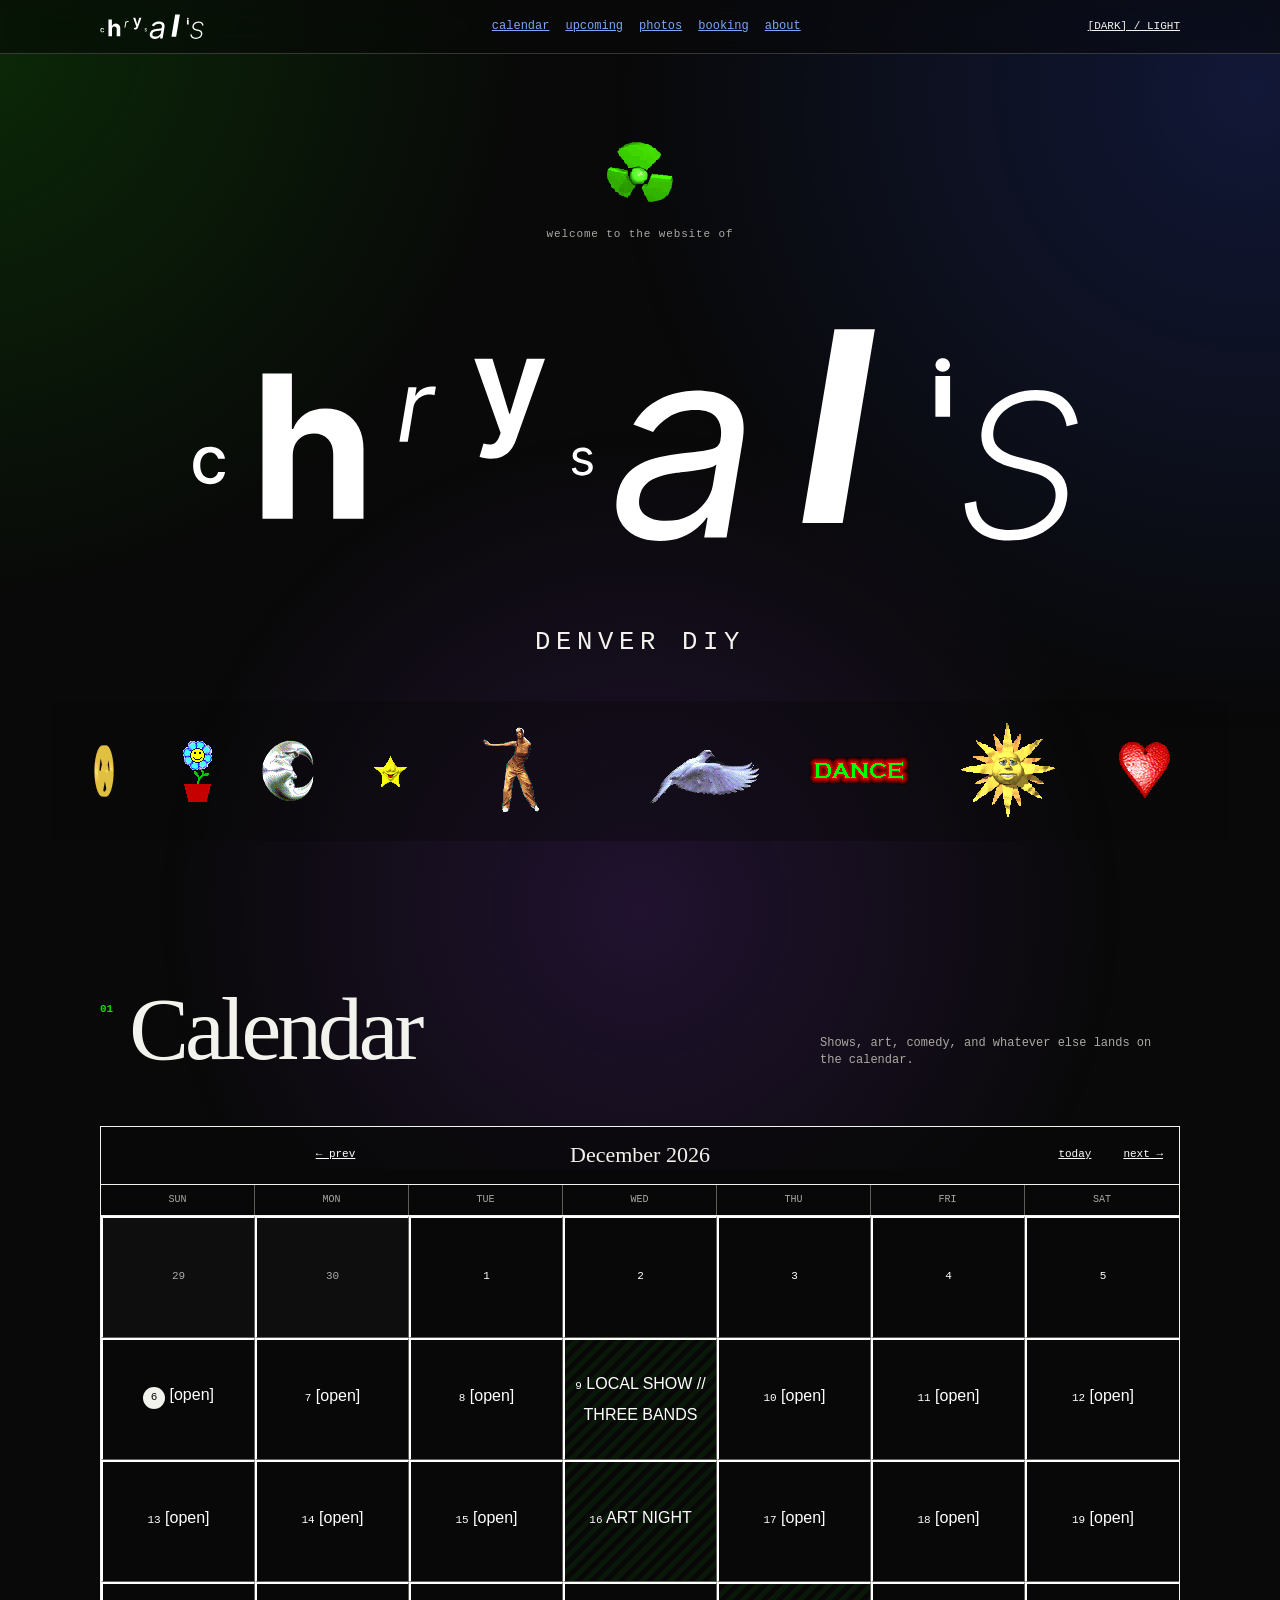
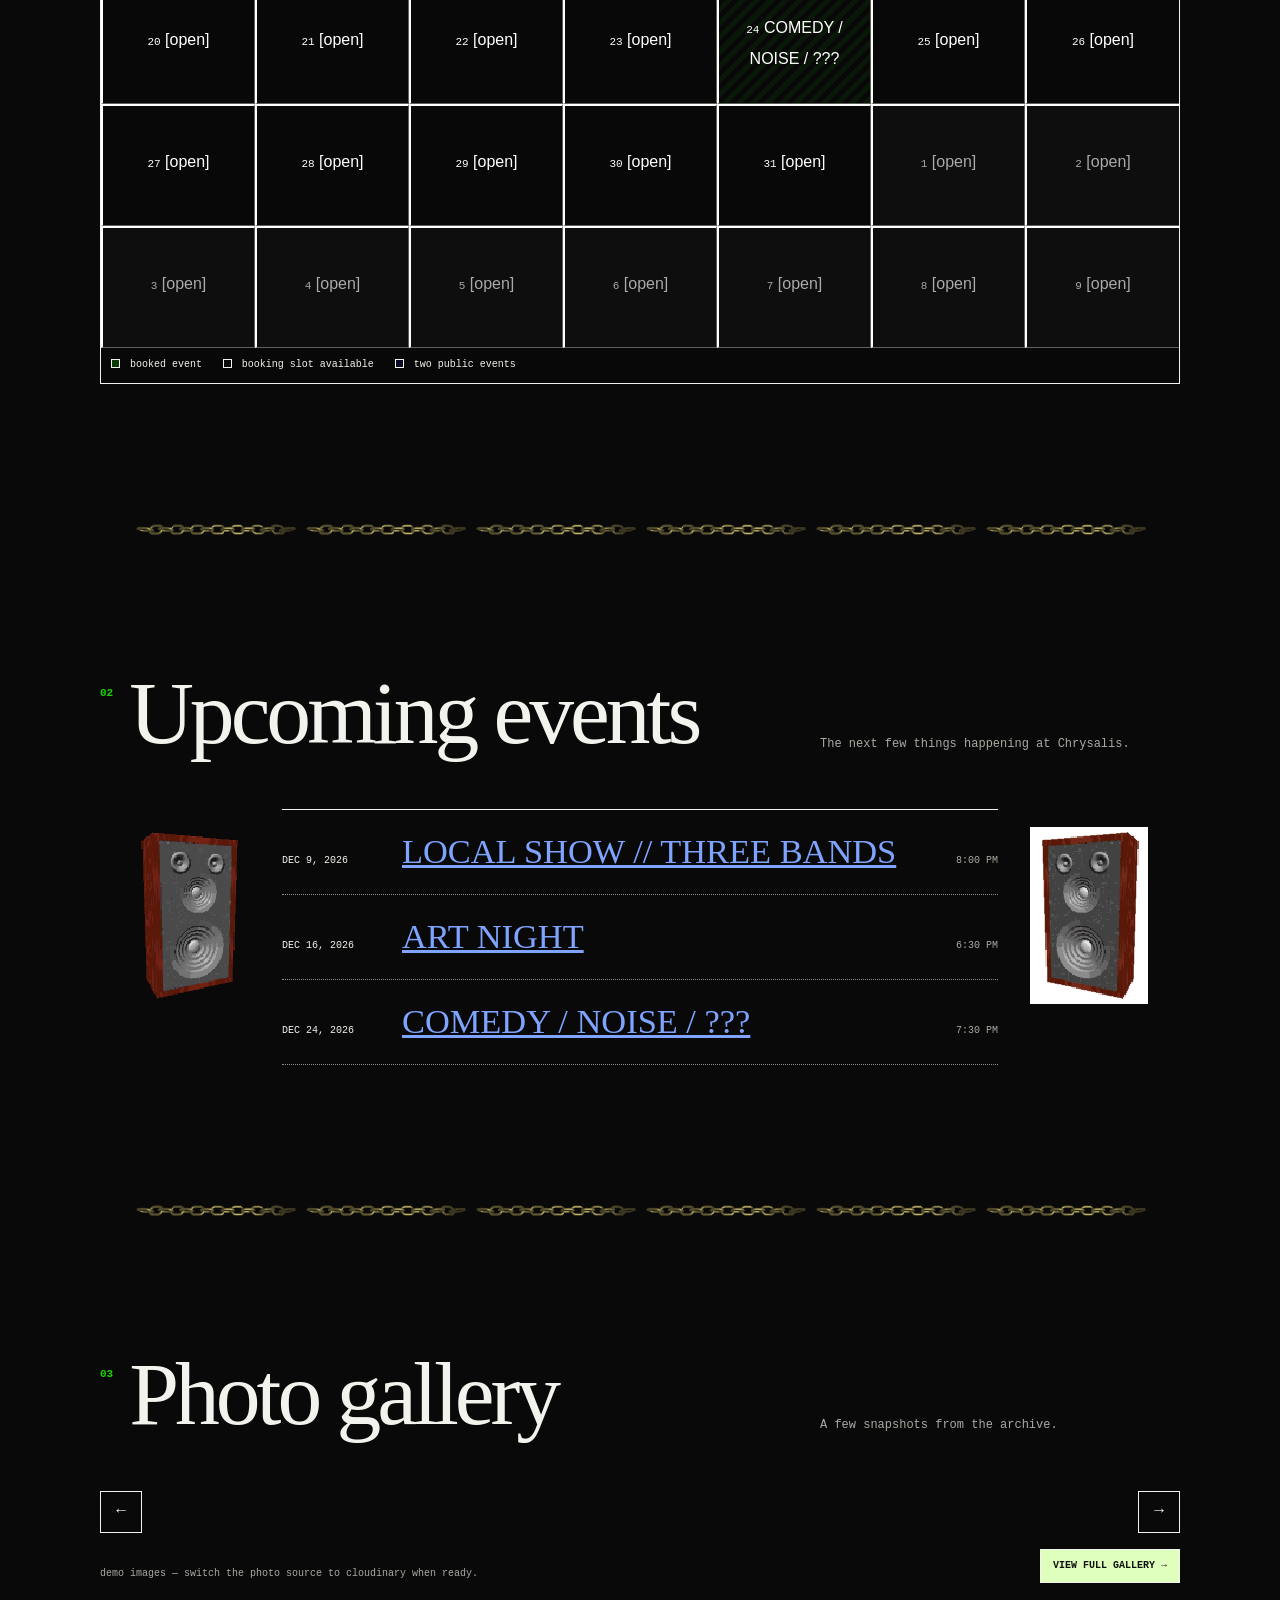
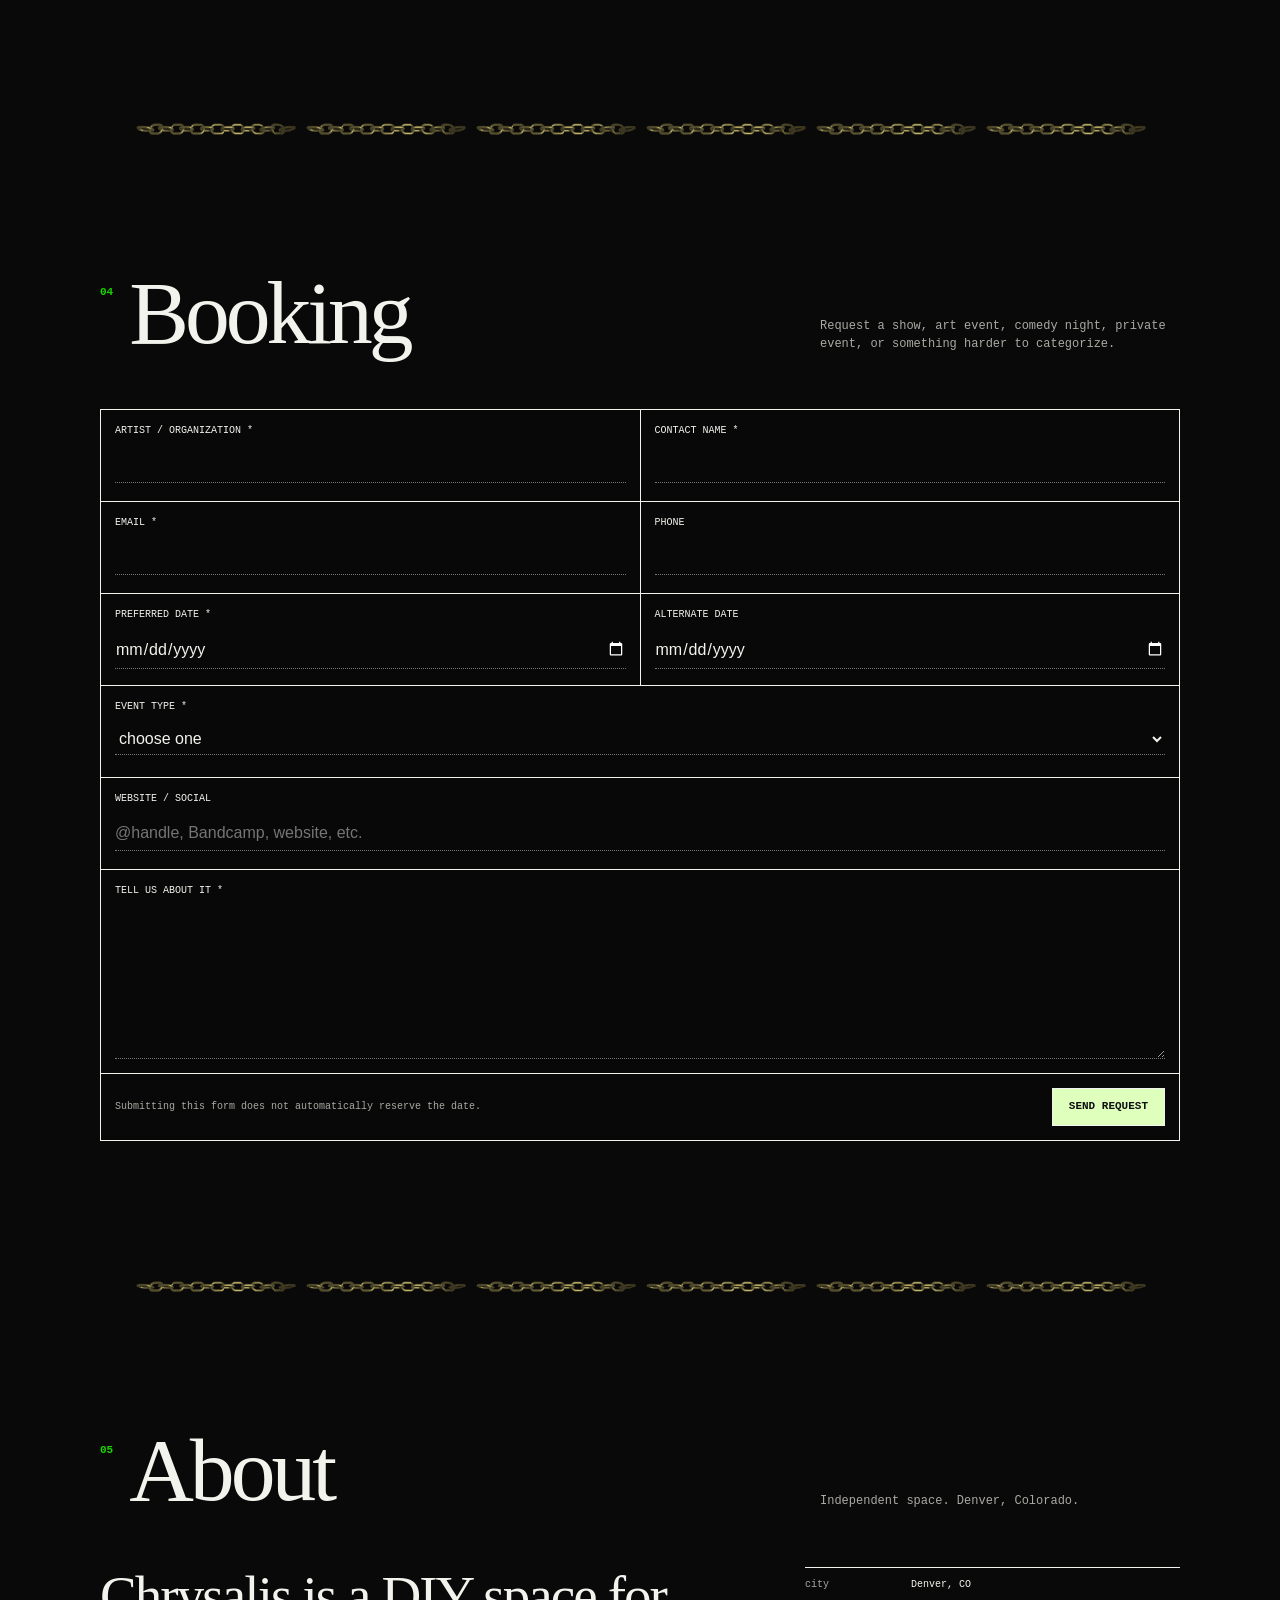
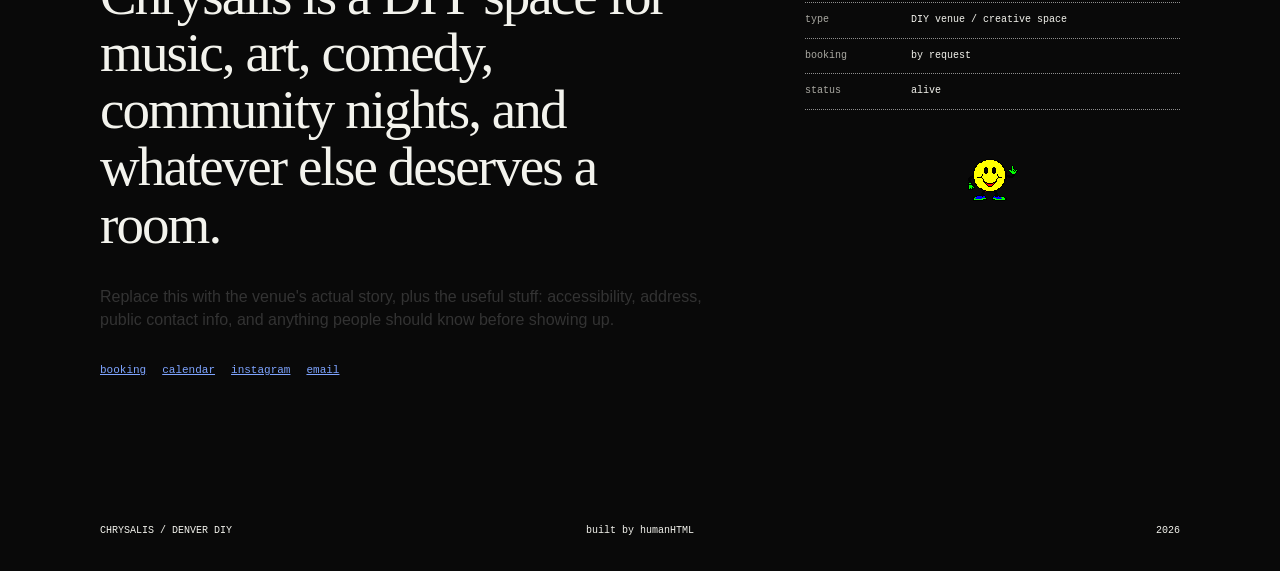
==== commit 9c611ae0: "logo fix" ====
--- a/chrysalis/index.html
+++ b/chrysalis/index.html
@@ -20,12 +20,18 @@
 
 <body>
   <header class="site-header">
-    <a
+   <a
   class="logo-effect nav-logo"
   href="#top"
   style="--logo: url('assets/chrysalislogo.svg');"
   aria-label="Chrysalis home"
-></a>
+>
+  <img
+    src="assets/chrysalislogo.svg"
+    alt=""
+    class="logo-image"
+  >
+</a>
 
     <nav class="site-nav" aria-label="Primary navigation">
       <a href="#calendar">calendar</a>
@@ -50,9 +56,13 @@
         <div
   class="logo-effect hero-logo"
   style="--logo: url('assets/chrysalislogo.svg');"
-  role="img"
-  aria-label="Chrysalis"
-></div>
+>
+  <img
+    src="assets/chrysalislogo.svg"
+    alt="Chrysalis"
+    class="logo-image"
+  >
+</div>
         <p class="hero-subtitle">DENVER DIY</p>
 
         <div class="gif-marquee" id="gifMarquee" aria-hidden="true">
--- a/chrysalis/styles.css
+++ b/chrysalis/styles.css
@@ -1409,72 +1409,64 @@
 }
 
 /* ==========================================================
-   CHRYSALIS LOGO + MOVING LIGHT
+   CHRYSALIS LOGO
    ========================================================== */
 
 .logo-effect {
   position: relative;
   display: block;
-
-  /* keeps the SVG's proportions */
-  aspect-ratio: 724 / 122;
-
-  /* the SVG becomes the shape/mask */
-  -webkit-mask-image: var(--logo);
-  mask-image: var(--logo);
-
-  -webkit-mask-repeat: no-repeat;
-  mask-repeat: no-repeat;
-
-  -webkit-mask-position: center;
-  mask-position: center;
-
-  -webkit-mask-size: contain;
-  mask-size: contain;
-
-  /* normal logo color */
-  background: var(--ink);
-
-  overflow: hidden;
-}
-
-/* Moving colored light */
+}
+
+.logo-image {
+  display: block;
+  width: 100%;
+  height: auto;
+}
+
+/* black SVG -> white in dark mode */
+html[data-theme="dark"] .logo-image {
+  filter: invert(1);
+}
+
+/* original black in light mode */
+html[data-theme="light"] .logo-image {
+  filter: none;
+}
+
+
+/* MOVING COLORED LIGHT */
+
 .logo-effect::after {
   content: "";
   position: absolute;
   inset: 0;
 
-  background:
-    linear-gradient(
-      110deg,
-      transparent 0%,
-      transparent 34%,
-      rgba(25, 214, 0, 0) 39%,
-      rgba(25, 214, 0, .9) 45%,
-      rgba(70, 105, 255, 1) 50%,
-      rgba(180, 80, 255, .9) 55%,
-      rgba(180, 80, 255, 0) 61%,
-      transparent 66%,
-      transparent 100%
-    );
+  background: linear-gradient(
+    110deg,
+    transparent 35%,
+    rgba(25, 214, 0, 0) 40%,
+    rgba(25, 214, 0, .9) 46%,
+    rgba(70, 105, 255, 1) 50%,
+    rgba(180, 80, 255, .9) 54%,
+    rgba(180, 80, 255, 0) 60%,
+    transparent 65%
+  );
 
   background-size: 300% 100%;
-  background-position: 150% 0;
-
-  animation: logo-light-sweep 6s linear infinite;
-
-  /* same logo-shaped mask */
+
   -webkit-mask-image: var(--logo);
   mask-image: var(--logo);
 
+  -webkit-mask-size: contain;
+  mask-size: contain;
+
   -webkit-mask-repeat: no-repeat;
   mask-repeat: no-repeat;
 
   -webkit-mask-position: center;
   mask-position: center;
 
-  -webkit-mask-size: contain;
-  mask-size: contain;
+  animation: logo-light-sweep 7s linear infinite;
 
   pointer-events: none;
 }
@@ -1489,12 +1481,15 @@
   }
 }
 
+
+/* SIZES */
+
 .hero-logo {
-  width: min(920px, 94vw);
+  width: min(900px, 94vw);
   margin: 0 auto;
 }
 
 .nav-logo {
-  width: 110px;
+  width: 105px;
   flex: 0 0 auto;
-}
+}
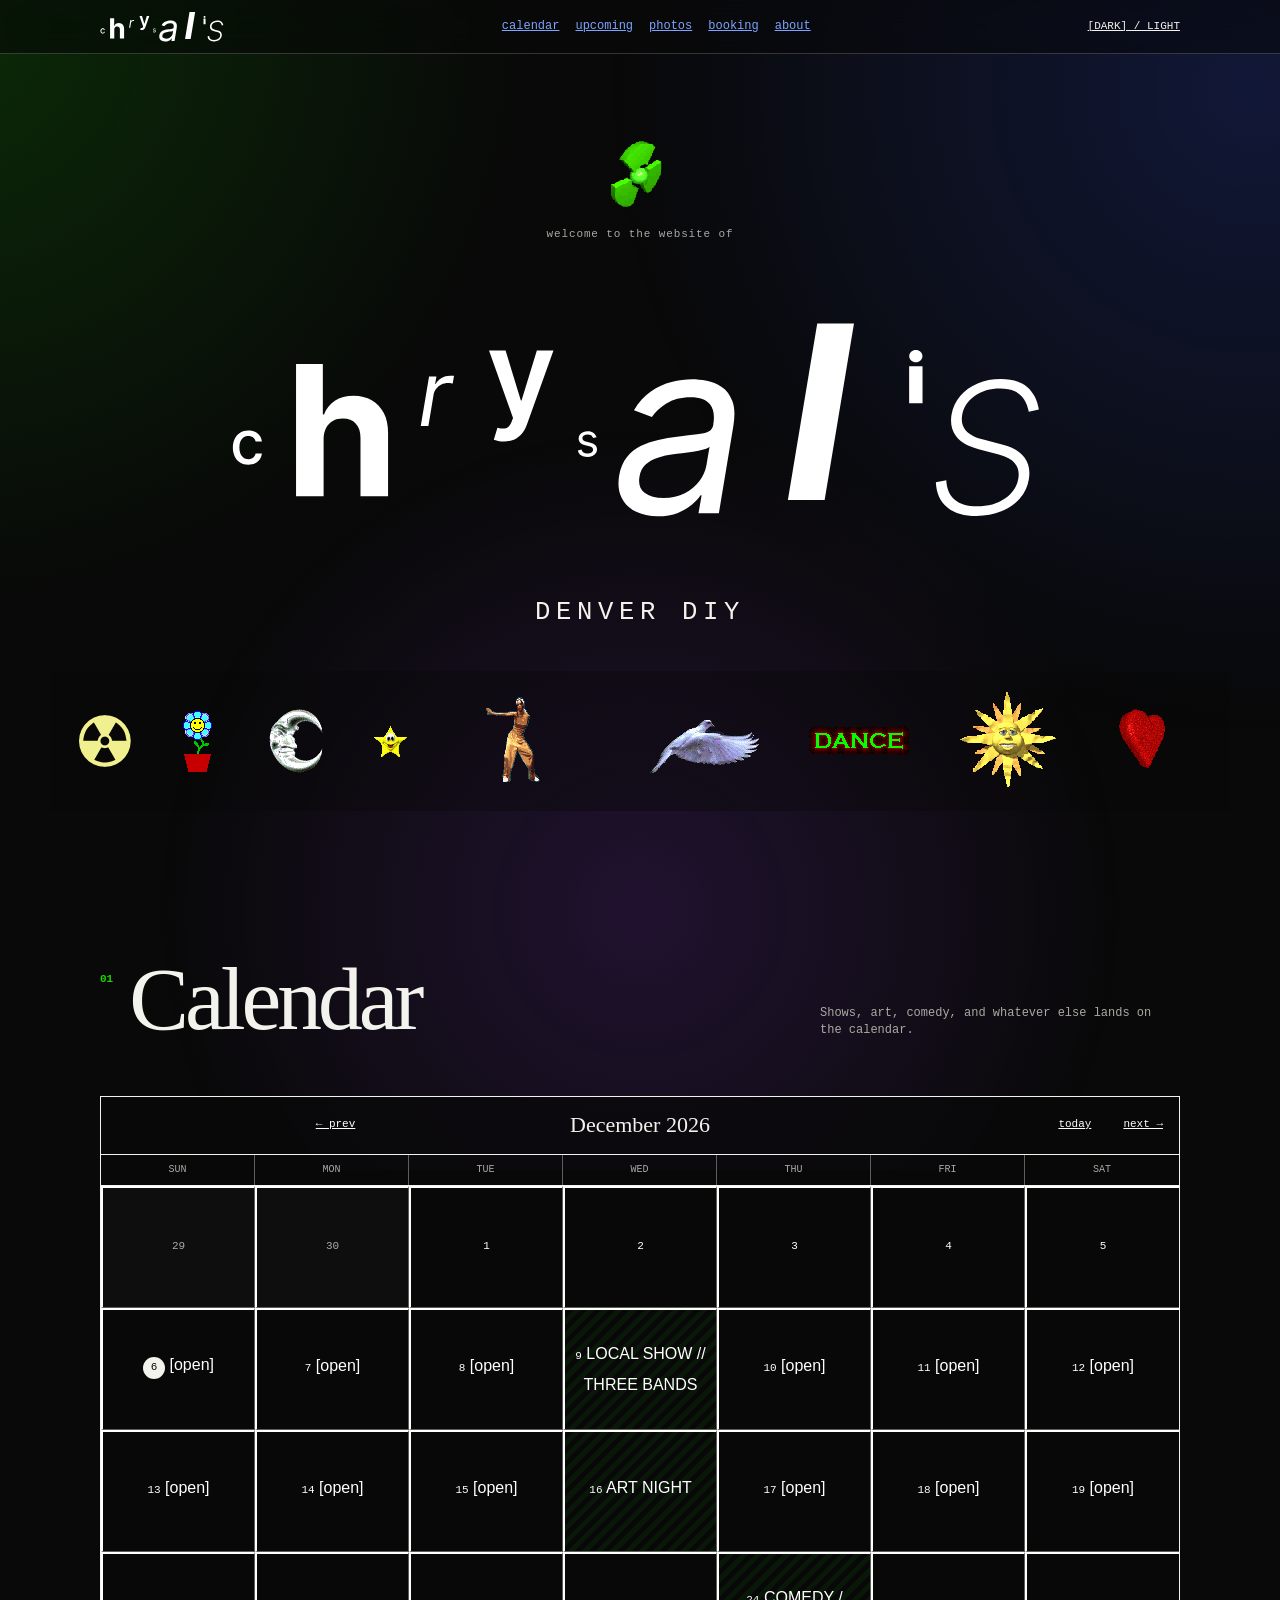
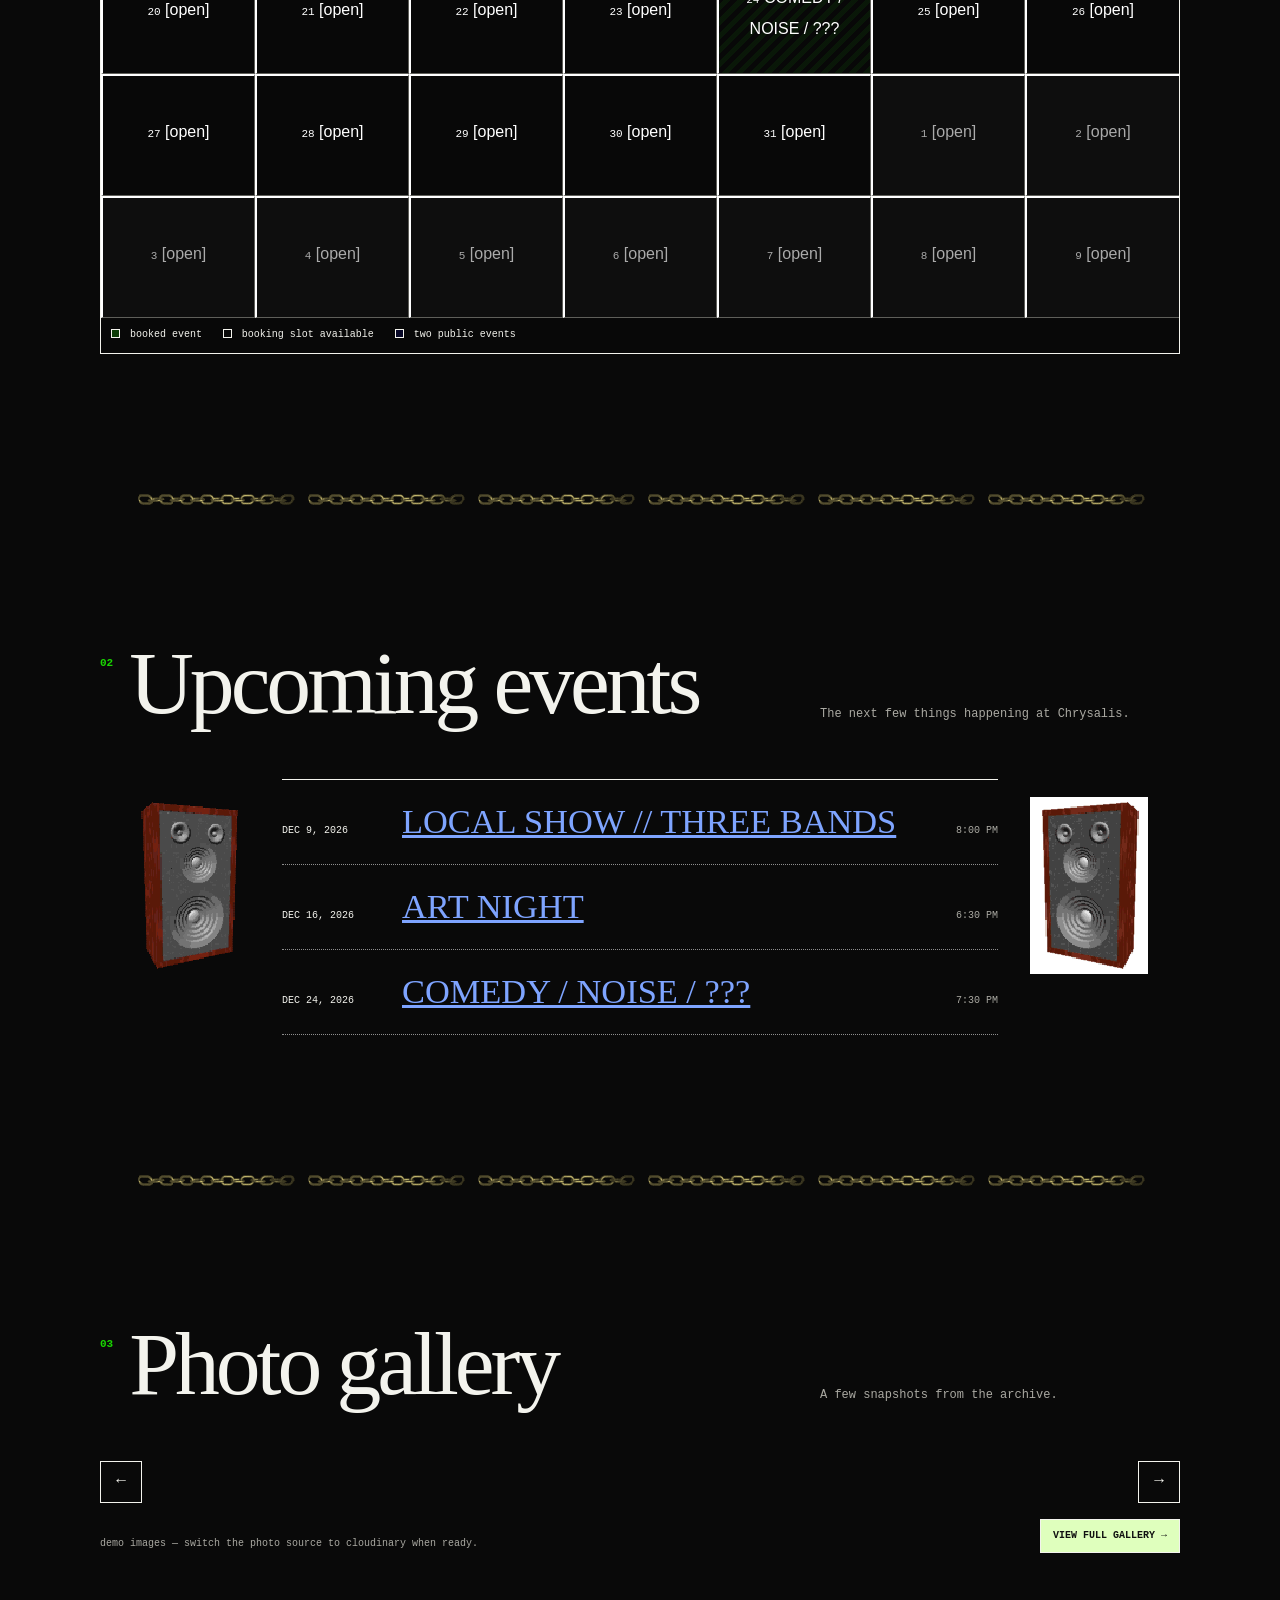
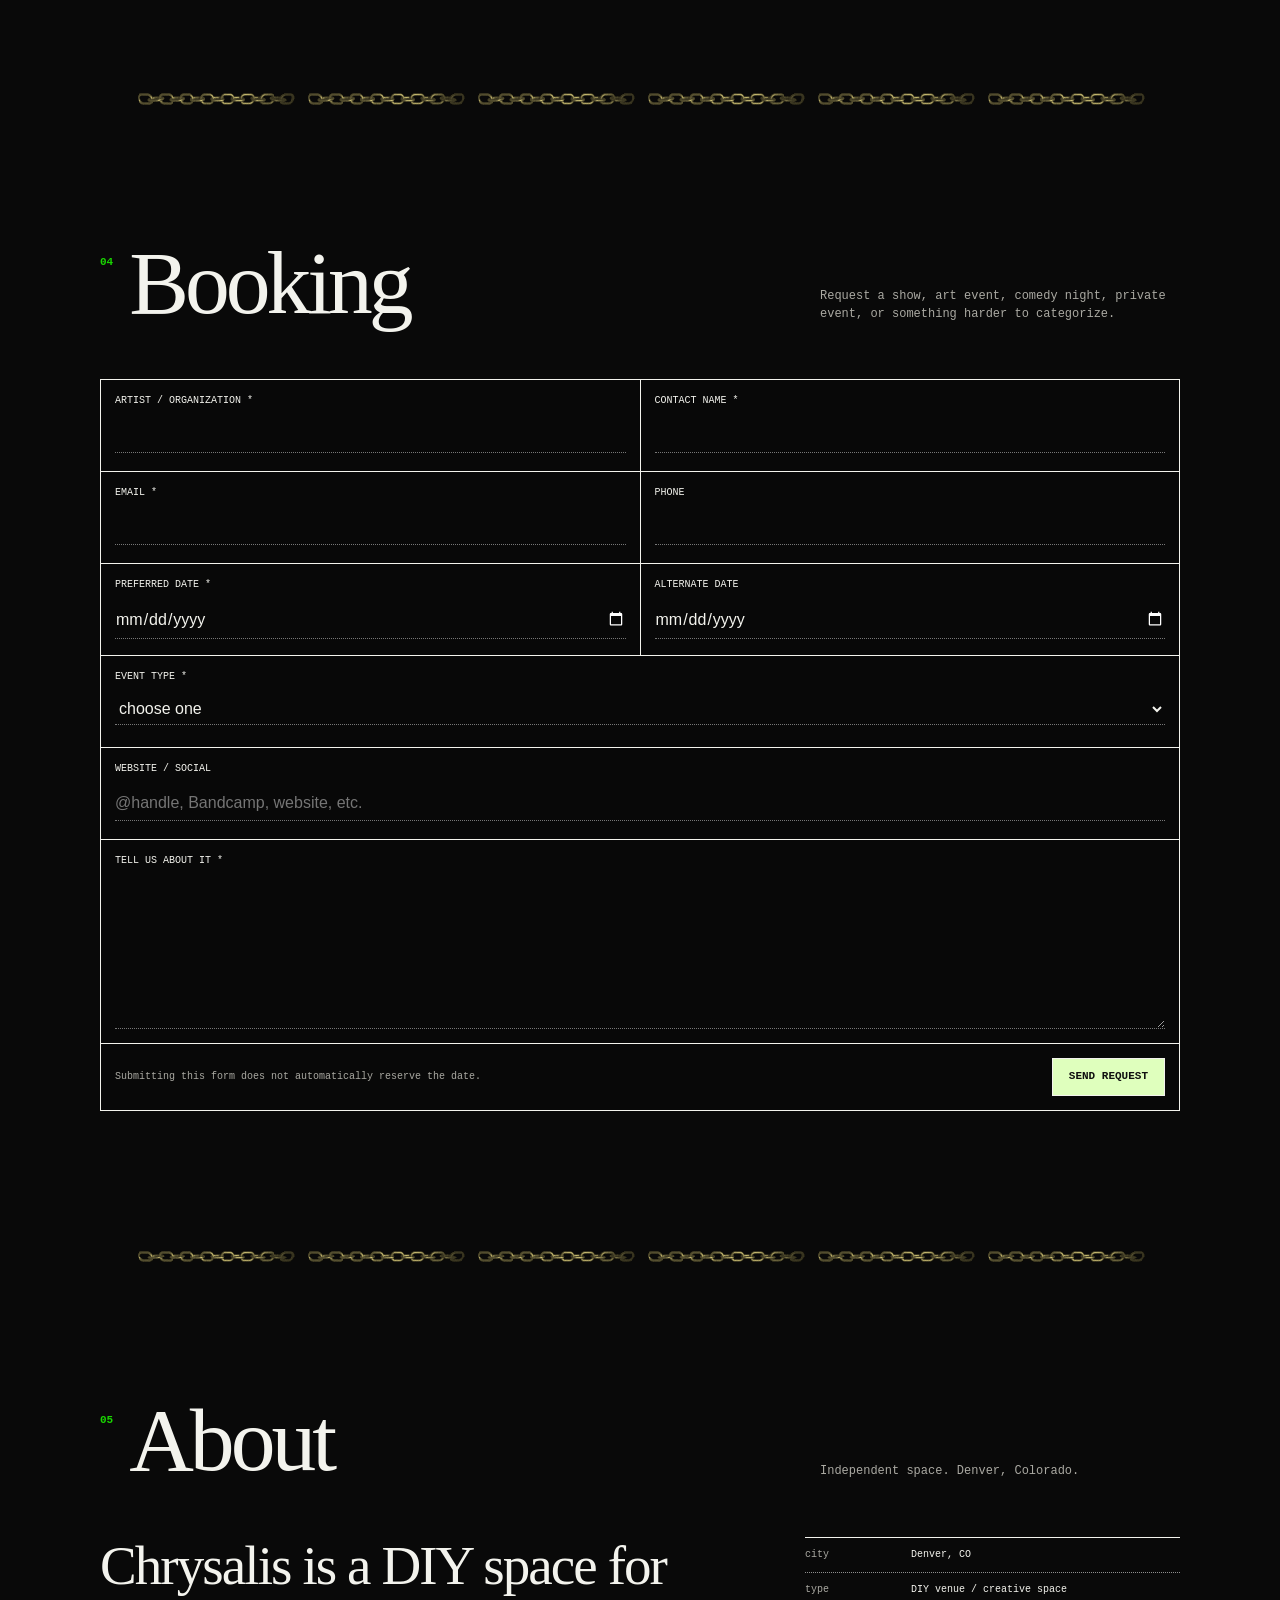
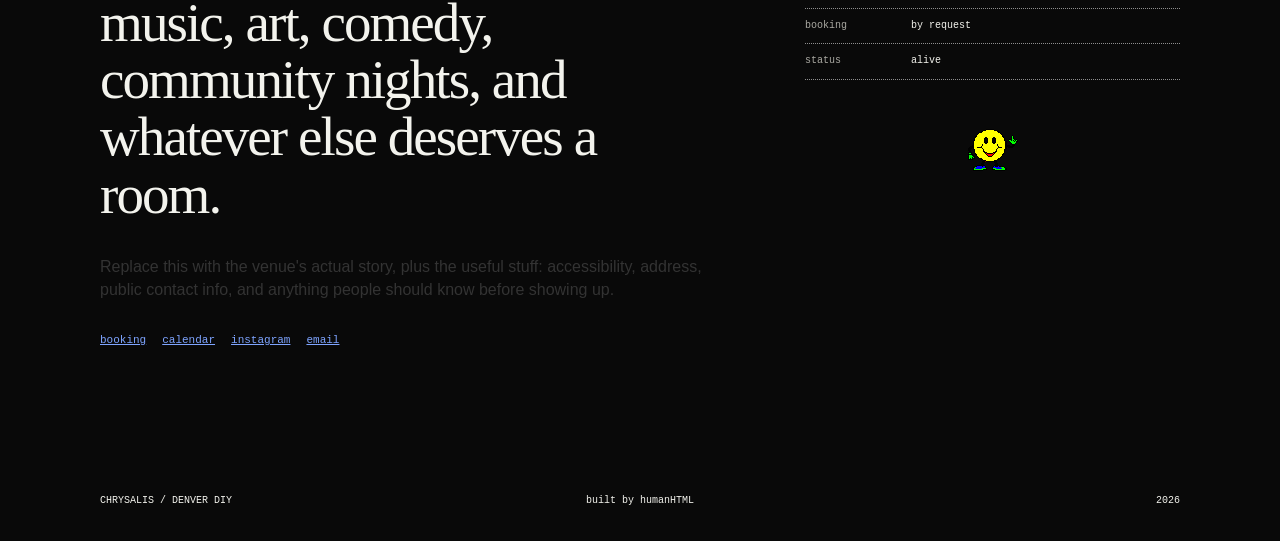
==== commit 81f5c101: "remove ugly gradient" ====
--- a/chrysalis/index.html
+++ b/chrysalis/index.html
@@ -23,7 +23,6 @@
    <a
   class="logo-effect nav-logo"
   href="#top"
-  style="--logo: url('assets/chrysalislogo.svg');"
   aria-label="Chrysalis home"
 >
   <img
--- a/chrysalis/styles.css
+++ b/chrysalis/styles.css
@@ -1415,6 +1415,7 @@
 .logo-effect {
   position: relative;
   display: block;
+  overflow: hidden;
 }
 
 .logo-image {
@@ -1423,73 +1424,44 @@
   height: auto;
 }
 
-/* black SVG -> white in dark mode */
+/* base logo color */
 html[data-theme="dark"] .logo-image {
   filter: invert(1);
 }
 
-/* original black in light mode */
 html[data-theme="light"] .logo-image {
   filter: none;
 }
 
 
-/* MOVING COLORED LIGHT */
-
-.logo-effect::after {
-  content: "";
-  position: absolute;
-  inset: 0;
-
-  background: linear-gradient(
-    110deg,
-    transparent 35%,
-    rgba(25, 214, 0, 0) 40%,
-    rgba(25, 214, 0, .9) 46%,
-    rgba(70, 105, 255, 1) 50%,
-    rgba(180, 80, 255, .9) 54%,
-    rgba(180, 80, 255, 0) 60%,
-    transparent 65%
-  );
-
-  background-size: 300% 100%;
-
-  -webkit-mask-image: var(--logo);
-  mask-image: var(--logo);
-
-  -webkit-mask-size: contain;
-  mask-size: contain;
-
-  -webkit-mask-repeat: no-repeat;
-  mask-repeat: no-repeat;
-
-  -webkit-mask-position: center;
-  mask-position: center;
-
-  animation: logo-light-sweep 7s linear infinite;
-
-  pointer-events: none;
-}
-
-@keyframes logo-light-sweep {
-  from {
-    background-position: 150% 0;
-  }
-
-  to {
-    background-position: -150% 0;
-  }
-}
-
-
-/* SIZES */
+
+/* ==========================================================
+   LOGO SIZES
+   ========================================================== */
 
 .hero-logo {
-  width: min(900px, 94vw);
+  width: min(820px, 82vw);
   margin: 0 auto;
 }
 
 .nav-logo {
-  width: 105px;
+  width: 125px;
   flex: 0 0 auto;
+}
+
+
+/* MOBILE */
+
+@media (max-width: 650px) {
+  .hero-logo {
+    width: 78vw;
+    max-width: none;
+
+    /* VERY IMPORTANT: no scale transform */
+    transform: none;
+  }
+
+  .nav-logo {
+    width: 130px;
+  }
 }
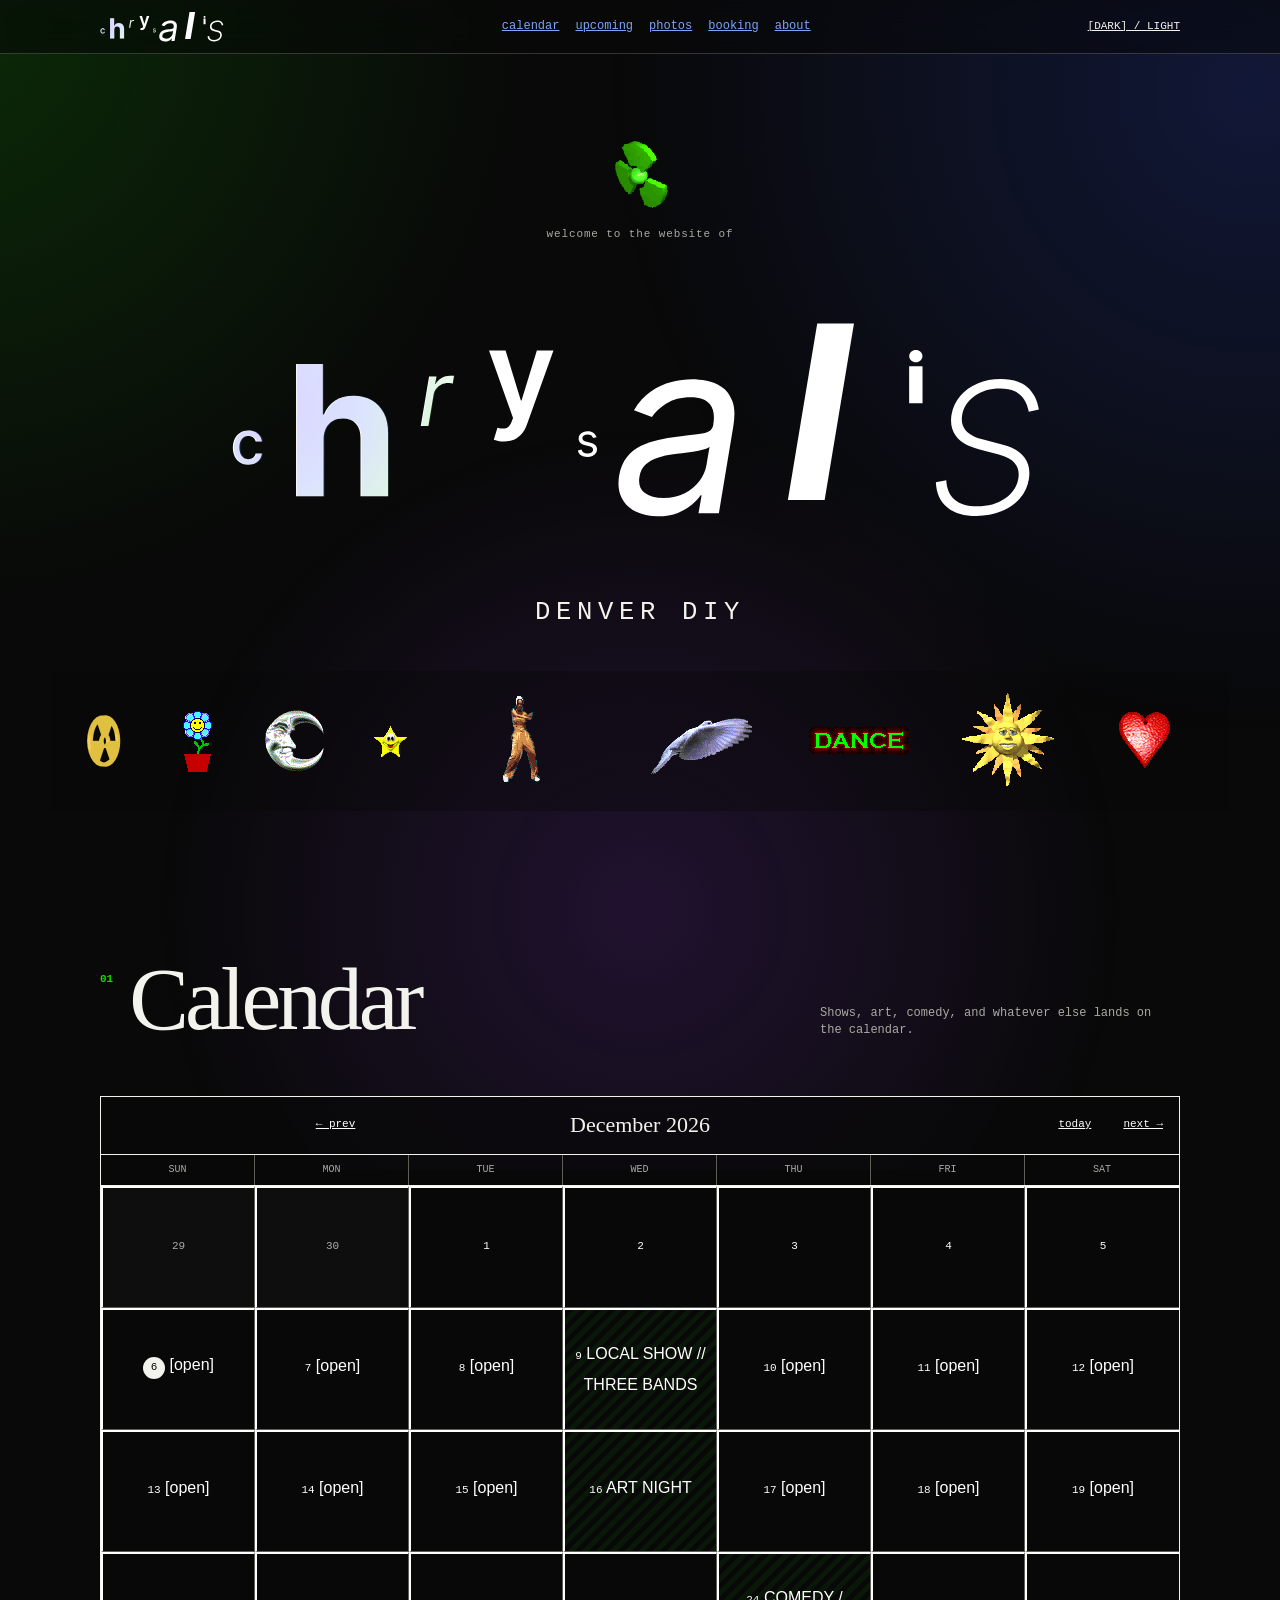
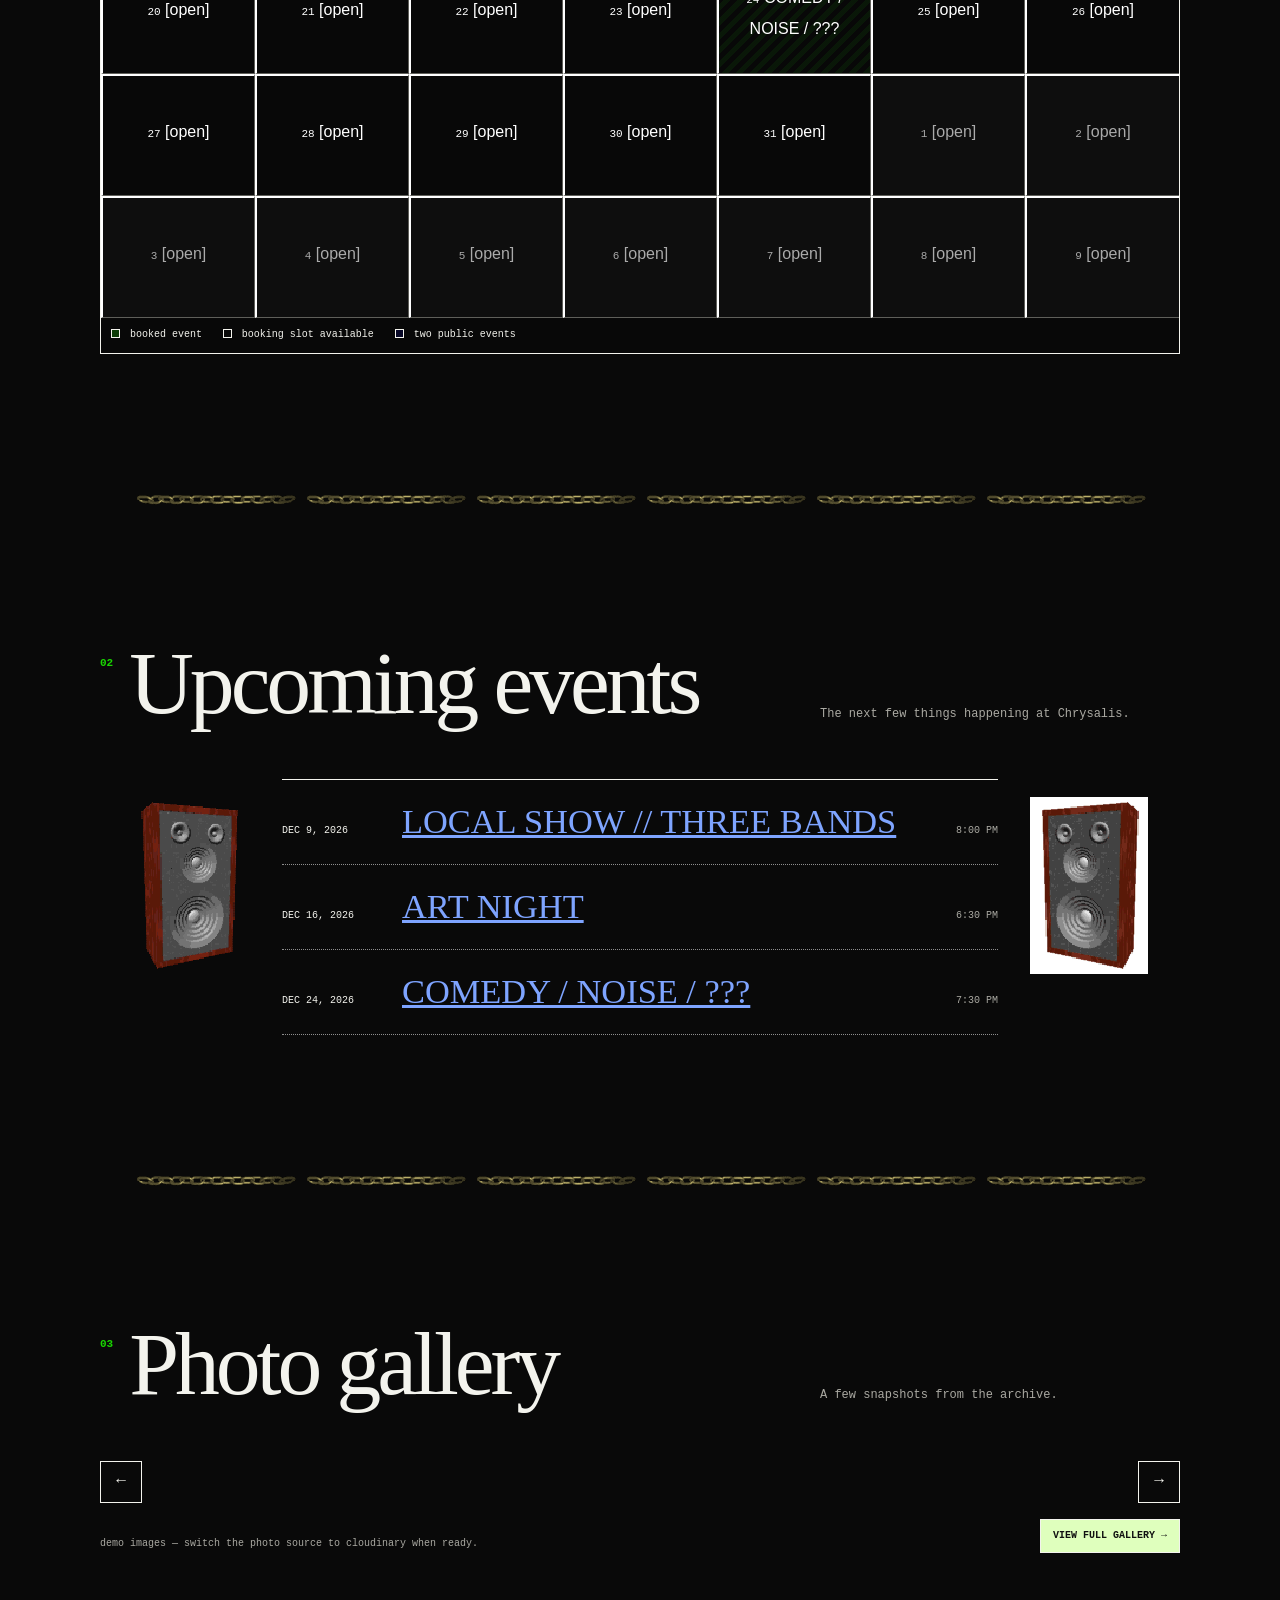
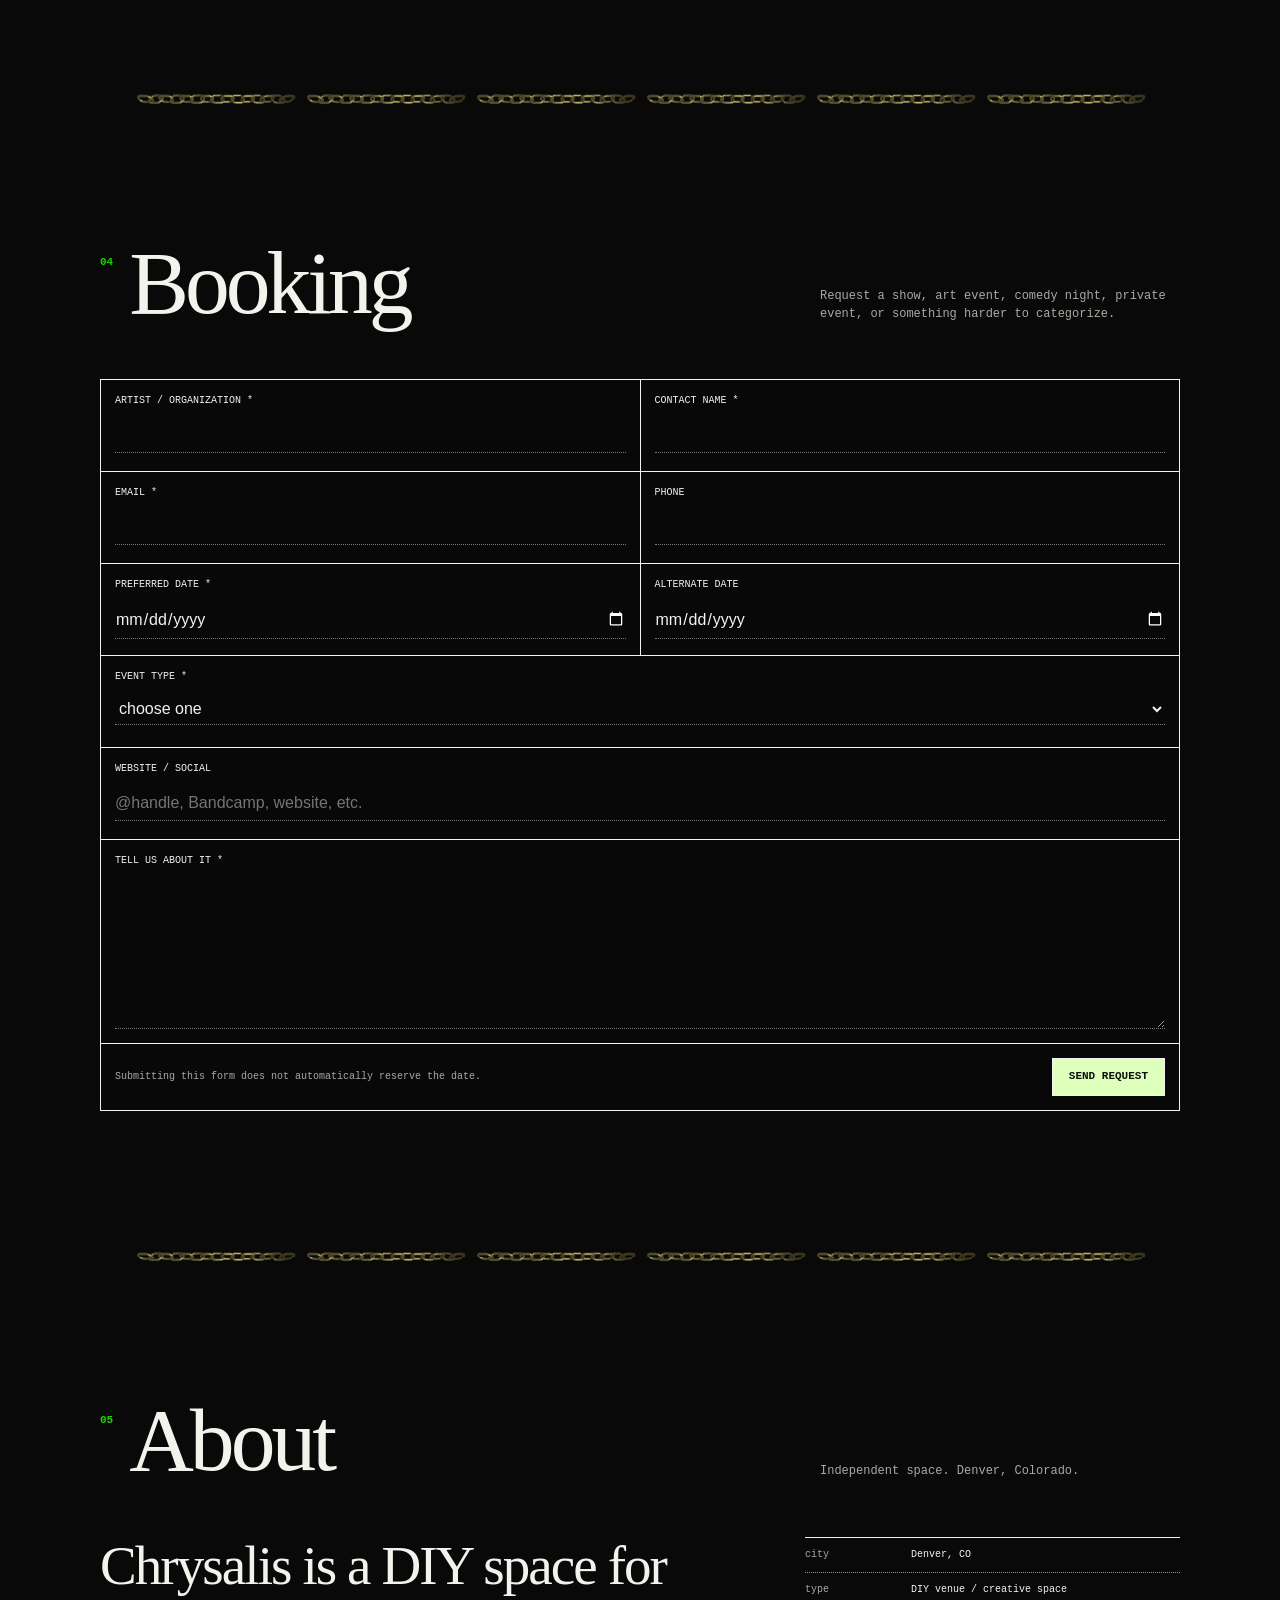
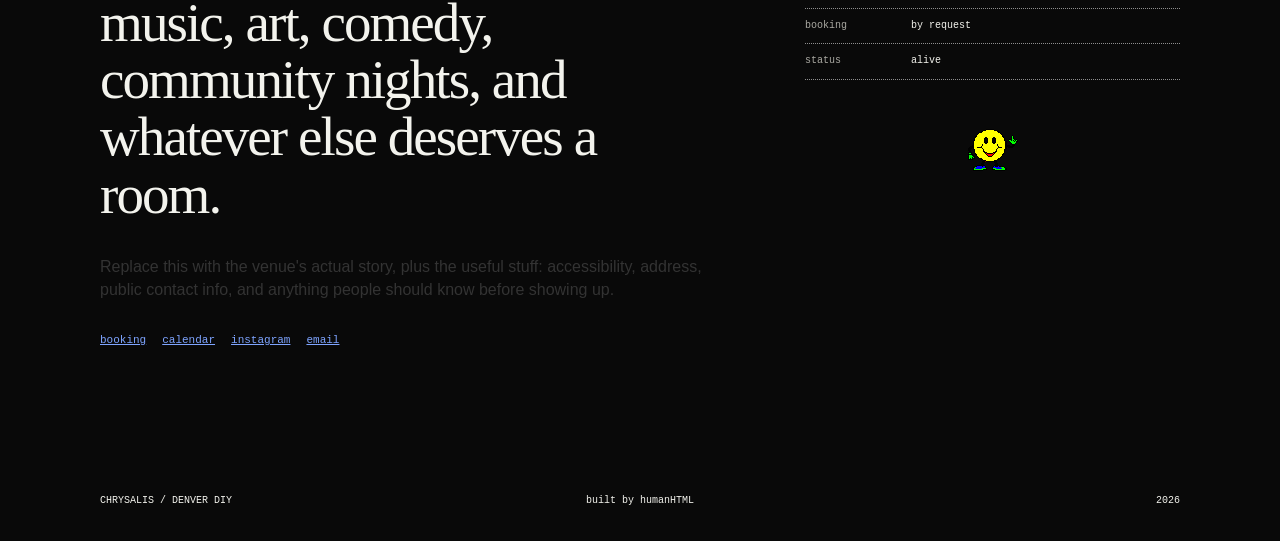
==== commit 2ecf25c8: "more gradient" ====
--- a/chrysalis/index.html
+++ b/chrysalis/index.html
@@ -23,6 +23,7 @@
    <a
   class="logo-effect nav-logo"
   href="#top"
+  style="--logo: url('assets/chrysalislogo.svg');"
   aria-label="Chrysalis home"
 >
   <img
--- a/chrysalis/styles.css
+++ b/chrysalis/styles.css
@@ -1416,23 +1416,122 @@
   position: relative;
   display: block;
   overflow: hidden;
+
+  /* matches the SVG's actual proportions */
+  aspect-ratio: 432 / 162;
 }
 
 .logo-image {
   display: block;
+
   width: 100%;
-  height: auto;
-}
-
-/* base logo color */
+  height: 100%;
+
+  object-fit: contain;
+}
+
+
+/* ==========================================================
+   BASE LOGO COLOR
+   ========================================================== */
+
+/* white logo in dark mode */
 html[data-theme="dark"] .logo-image {
   filter: invert(1);
 }
 
+/* black logo in light mode */
 html[data-theme="light"] .logo-image {
   filter: none;
 }
 
+
+/* ==========================================================
+   MOVING RADIAL LIGHT
+   ========================================================== */
+
+.logo-effect::after {
+  content: "";
+
+  position: absolute;
+  inset: 0;
+
+  /*
+    The overlay itself stays perfectly still.
+    Only the radial gradient moves inside it.
+  */
+
+  background-image:
+    radial-gradient(
+      circle,
+      rgba(125, 105, 255, .28) 0%,
+      rgba(90, 125, 255, .22) 24%,
+      rgba(80, 205, 95, .18) 44%,
+      rgba(80, 205, 95, 0) 70%
+    );
+
+  background-repeat: no-repeat;
+
+  /*
+    Size of the colored light.
+    Bigger = softer / more atmospheric.
+  */
+  background-size: 48% 180%;
+
+  background-position: -35% 55%;
+
+
+  /* ========================================================
+     MASK
+     Keeps the color completely inside the logo
+     ======================================================== */
+
+  -webkit-mask-image: var(--logo);
+  mask-image: var(--logo);
+
+  -webkit-mask-repeat: no-repeat;
+  mask-repeat: no-repeat;
+
+  -webkit-mask-position: center;
+  mask-position: center;
+
+  -webkit-mask-size: contain;
+  mask-size: contain;
+
+
+  animation: logo-light-drift 10s ease-in-out infinite;
+
+  pointer-events: none;
+}
+
+
+/* ==========================================================
+   LIGHT MOVEMENT
+   ========================================================== */
+
+@keyframes logo-light-drift {
+
+  0% {
+    background-position: -35% 55%;
+  }
+
+  20% {
+    background-position: 25% 20%;
+  }
+
+  45% {
+    background-position: 110% 45%;
+  }
+
+  70% {
+    background-position: 55% 85%;
+  }
+
+  100% {
+    background-position: -35% 55%;
+  }
+
+}
 
 
 /* ==========================================================
@@ -1450,18 +1549,20 @@
 }
 
 
-/* MOBILE */
+/* ==========================================================
+   MOBILE
+   ========================================================== */
 
 @media (max-width: 650px) {
+
   .hero-logo {
     width: 78vw;
     max-width: none;
-
-    /* VERY IMPORTANT: no scale transform */
-    transform: none;
+    margin: 0 auto;
   }
 
   .nav-logo {
     width: 130px;
   }
+
 }
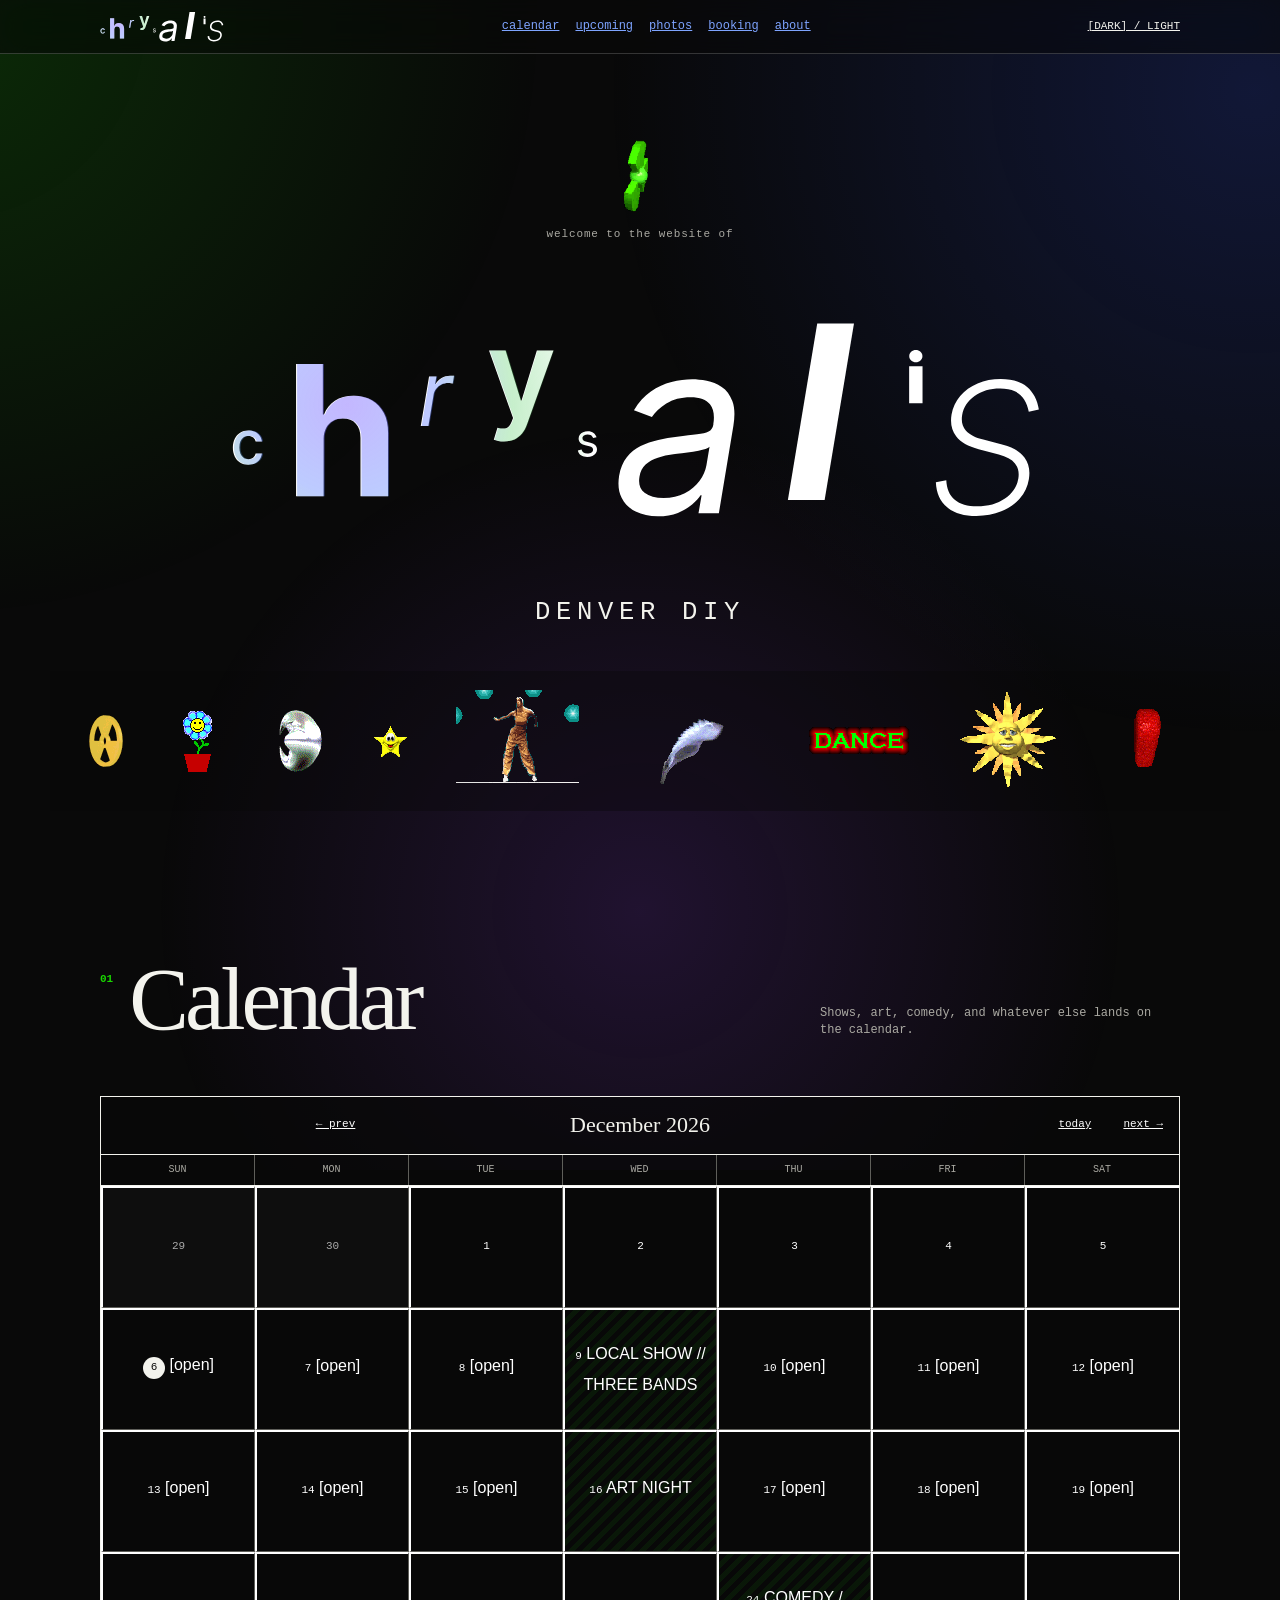
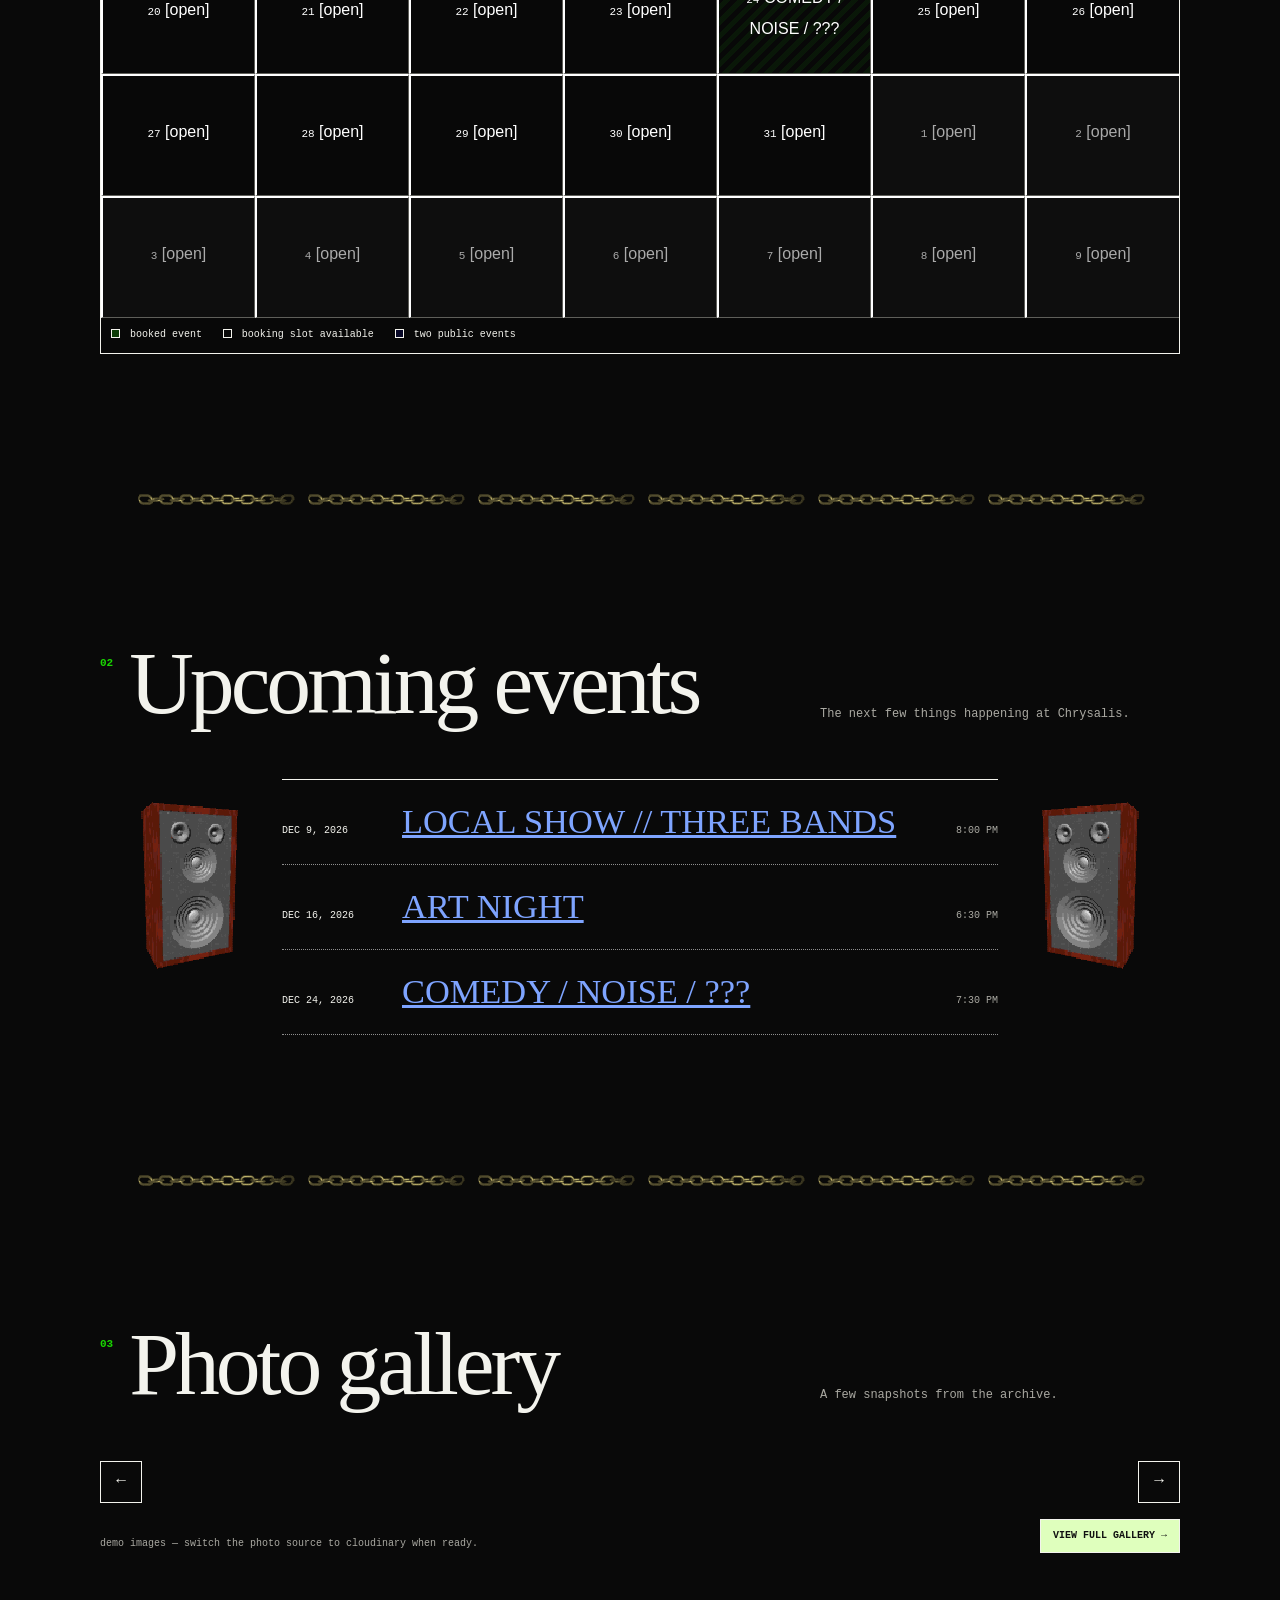
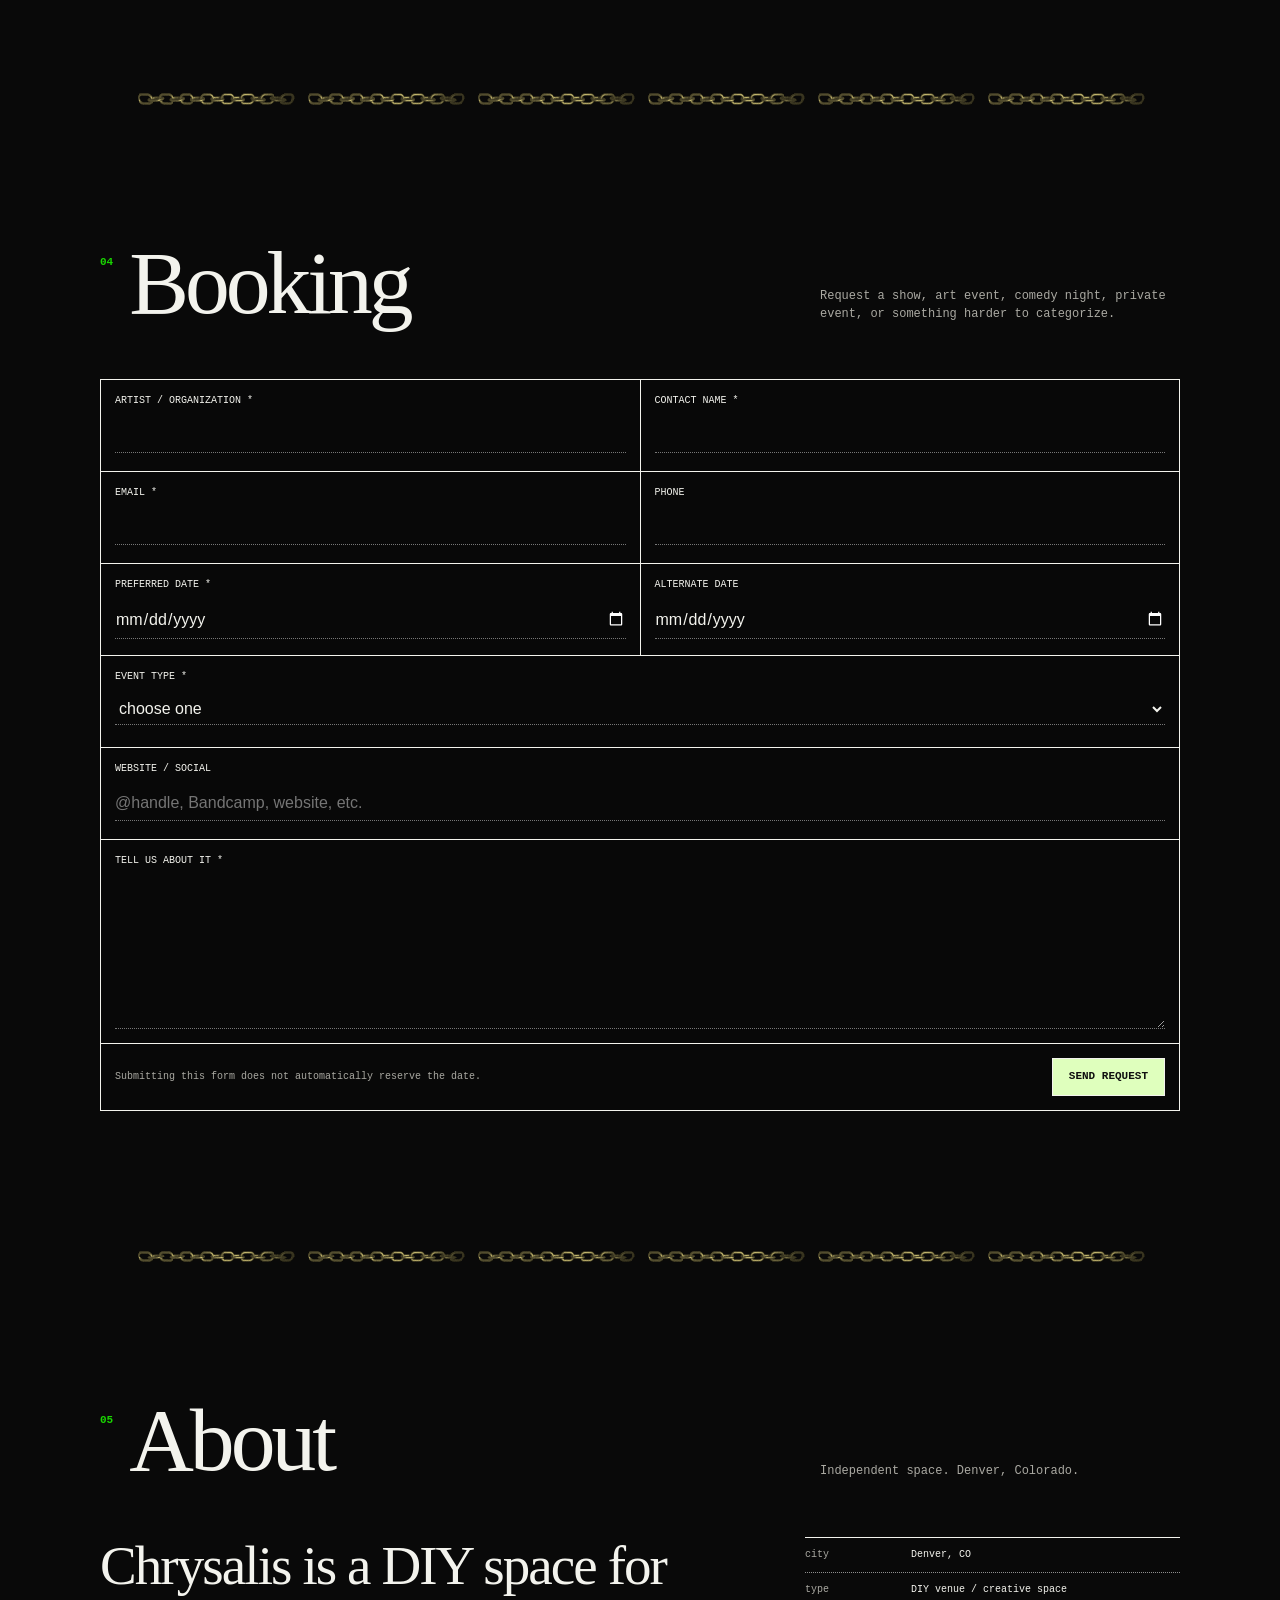
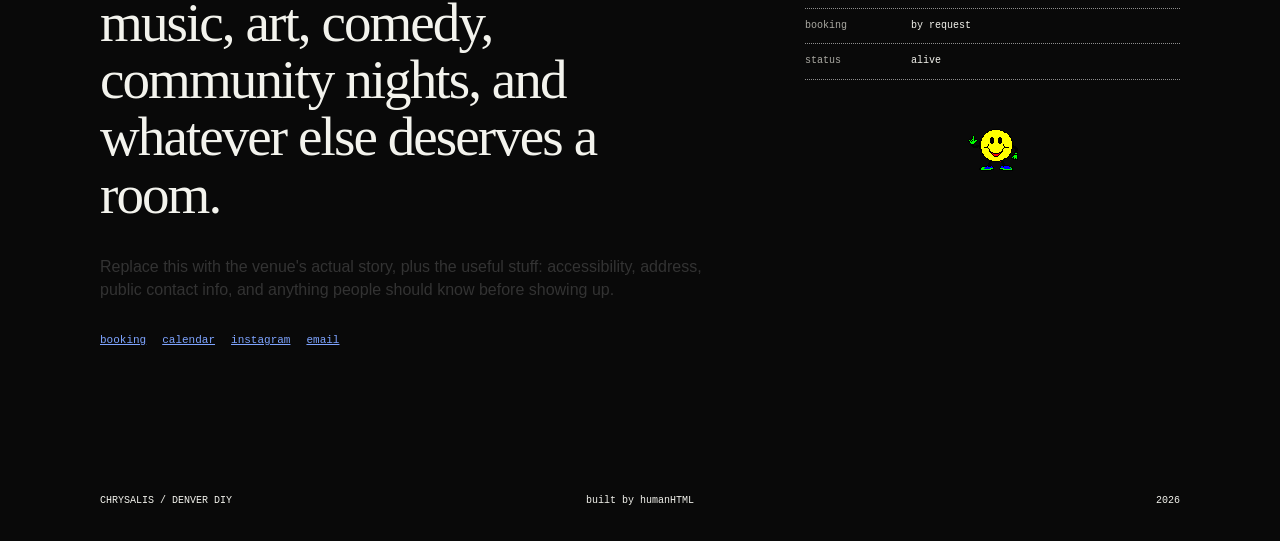
==== commit d2b3afce: "speaker fix" ====
--- a/chrysalis/index.html
+++ b/chrysalis/index.html
@@ -178,12 +178,22 @@
       </div>
 
       <div class="speaker-stage">
-        <img class="speaker speaker-left pixel-gif" src="assets/speakerleft.gif" alt="" aria-hidden="true">
-
-        <div id="eventsList" class="events-list" aria-live="polite"></div>
-
-        <img class="speaker speaker-right pixel-gif" src="assets/speakerright.gif" alt="" aria-hidden="true">
-      </div>
+  <img
+    class="speaker speaker-left pixel-gif"
+    src="assets/speakerleft.gif"
+    alt=""
+    aria-hidden="true"
+  >
+
+  <div id="eventsList" class="events-list" aria-live="polite"></div>
+
+  <img
+    class="speaker speaker-right pixel-gif"
+    src="assets/speakerleft.gif"
+    alt=""
+    aria-hidden="true"
+  >
+</div>
     </section>
 
     <div class="chain-break" aria-hidden="true">
--- a/chrysalis/styles.css
+++ b/chrysalis/styles.css
@@ -546,7 +546,7 @@
 }
 
 .speaker-right {
-  justify-self: start;
+  transform: scaleX(-1);
 }
 
 .events-list {
@@ -1461,14 +1461,14 @@
     Only the radial gradient moves inside it.
   */
 
-  background-image:
-    radial-gradient(
-      circle,
-      rgba(125, 105, 255, .28) 0%,
-      rgba(90, 125, 255, .22) 24%,
-      rgba(80, 205, 95, .18) 44%,
-      rgba(80, 205, 95, 0) 70%
-    );
+background-image:
+  radial-gradient(
+    circle,
+    rgba(130, 105, 255, .48) 0%,
+    rgba(90, 125, 255, .40) 24%,
+    rgba(80, 205, 95, .32) 44%,
+    rgba(80, 205, 95, 0) 70%
+  );
 
   background-repeat: no-repeat;
 
@@ -1476,7 +1476,7 @@
     Size of the colored light.
     Bigger = softer / more atmospheric.
   */
-  background-size: 48% 180%;
+  background-size: 58% 190%;
 
   background-position: -35% 55%;
 
@@ -1565,4 +1565,42 @@
     width: 130px;
   }
 
+}
+
+
+/* *speaker */
+
+@media (max-width: 650px) {
+
+  .speaker-stage {
+    display: grid;
+    grid-template-columns: 1fr 1fr;
+    gap: 8px 18px;
+    align-items: end;
+  }
+
+  .speaker {
+    display: block !important;
+    width: 80px;
+    height: auto;
+  }
+
+  .speaker-left {
+    grid-column: 1;
+    justify-self: end;
+  }
+
+  .speaker-right {
+    grid-column: 2;
+    justify-self: start;
+
+    /* mirrored copy of speakerleft.gif */
+    transform: scaleX(-1);
+  }
+
+  .events-list {
+    grid-column: 1 / -1;
+    width: 100%;
+  }
+
 }
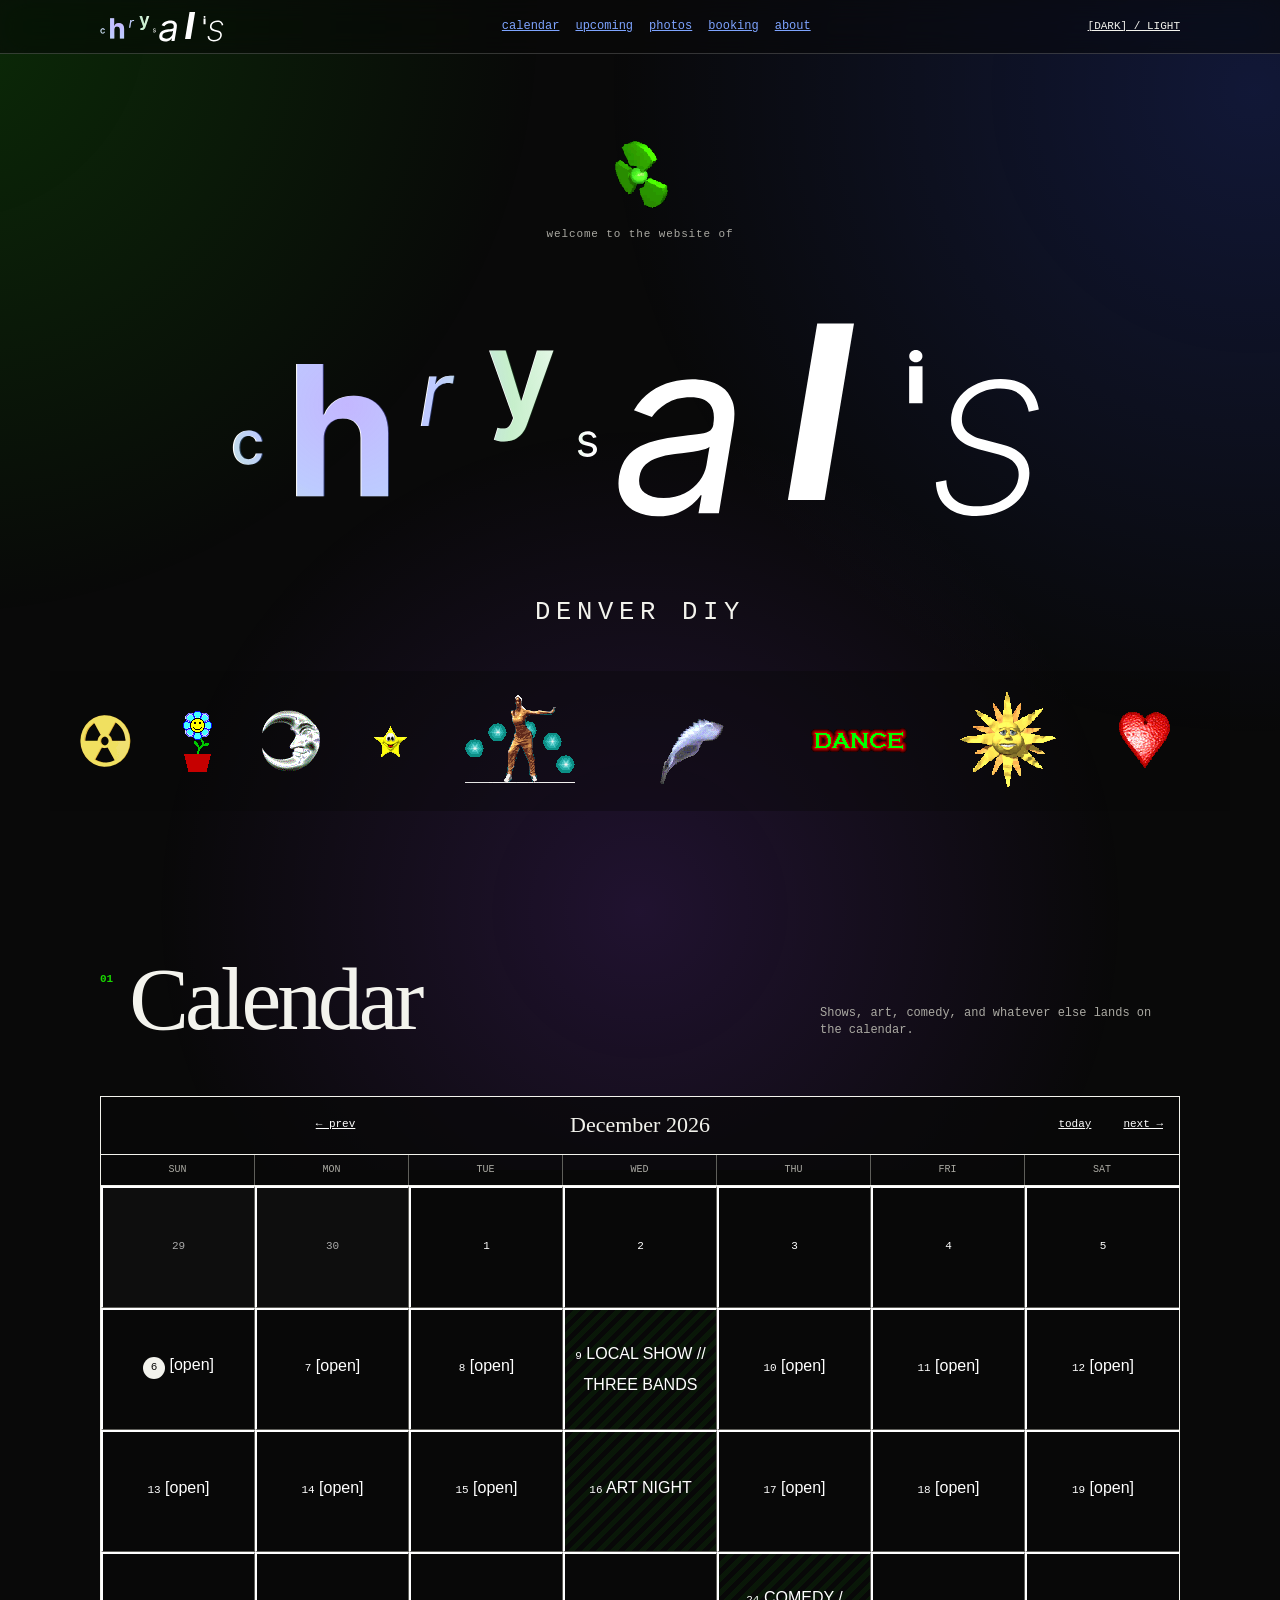
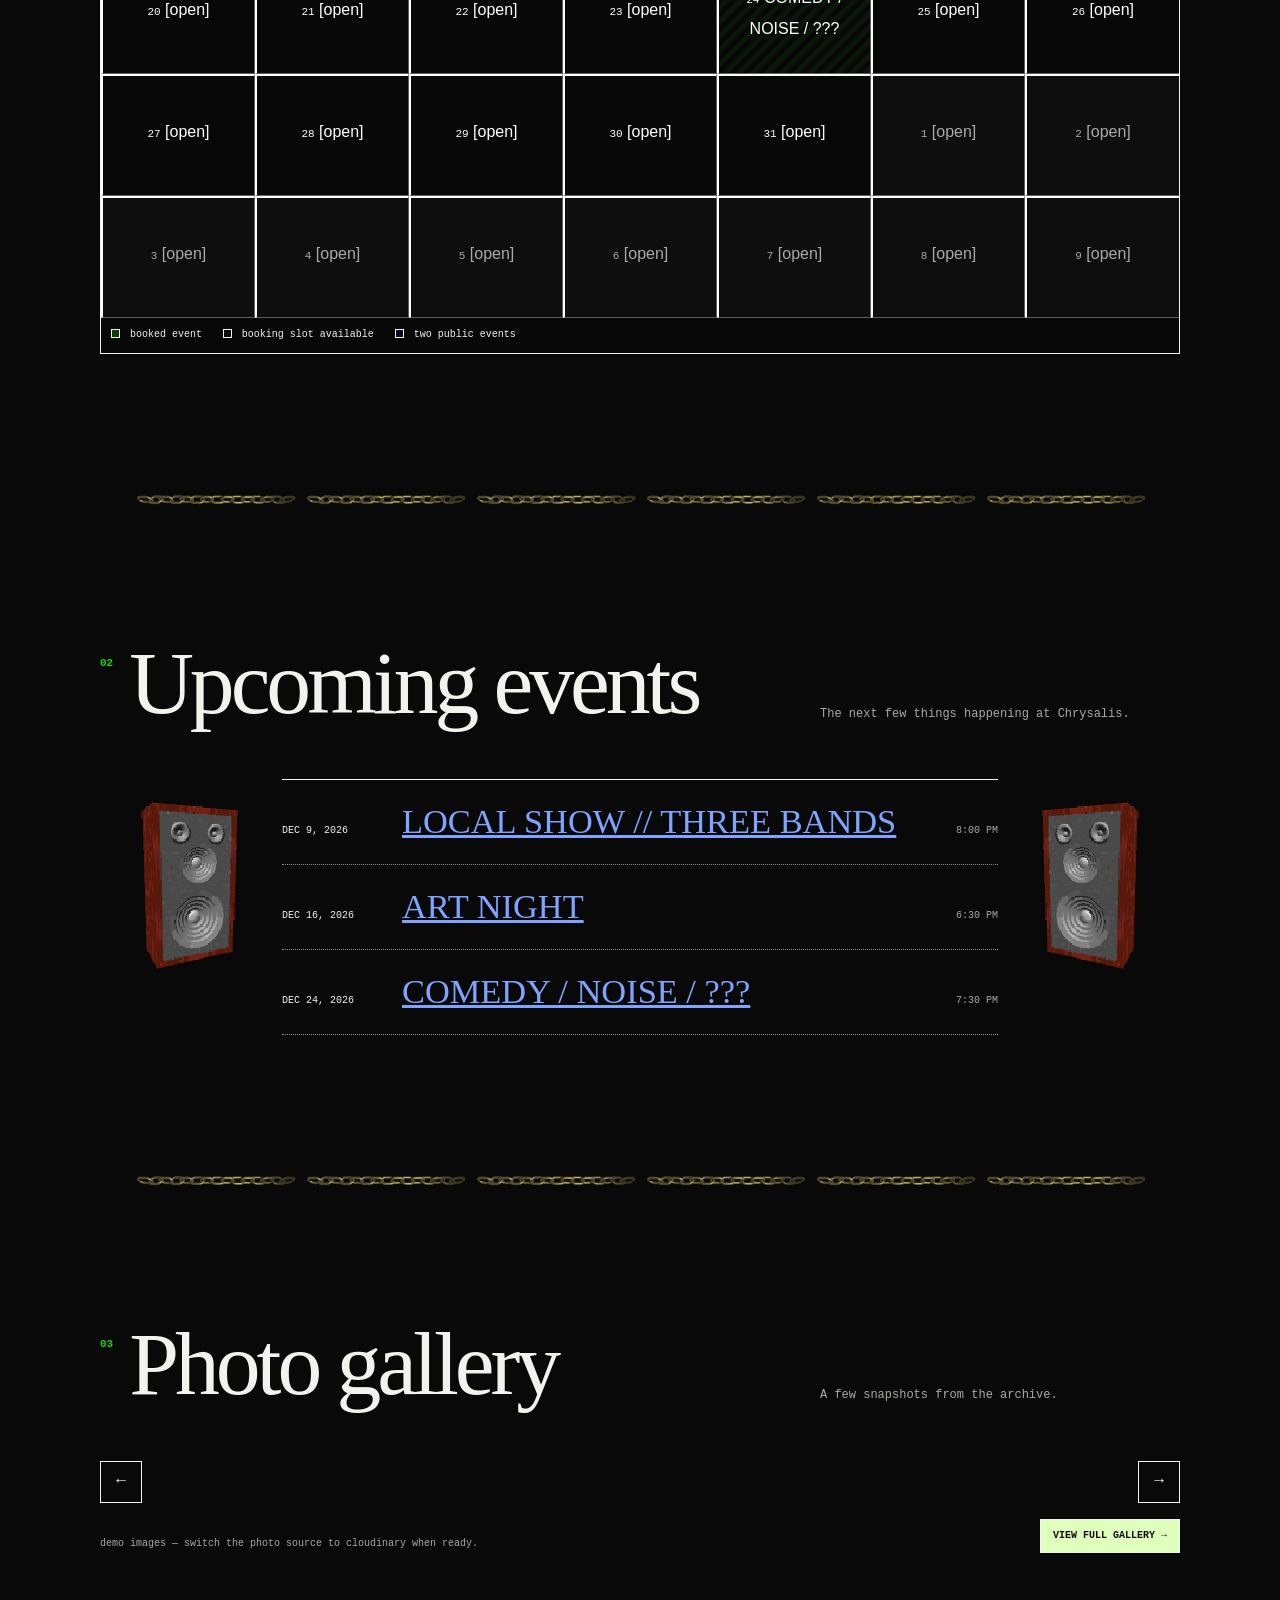
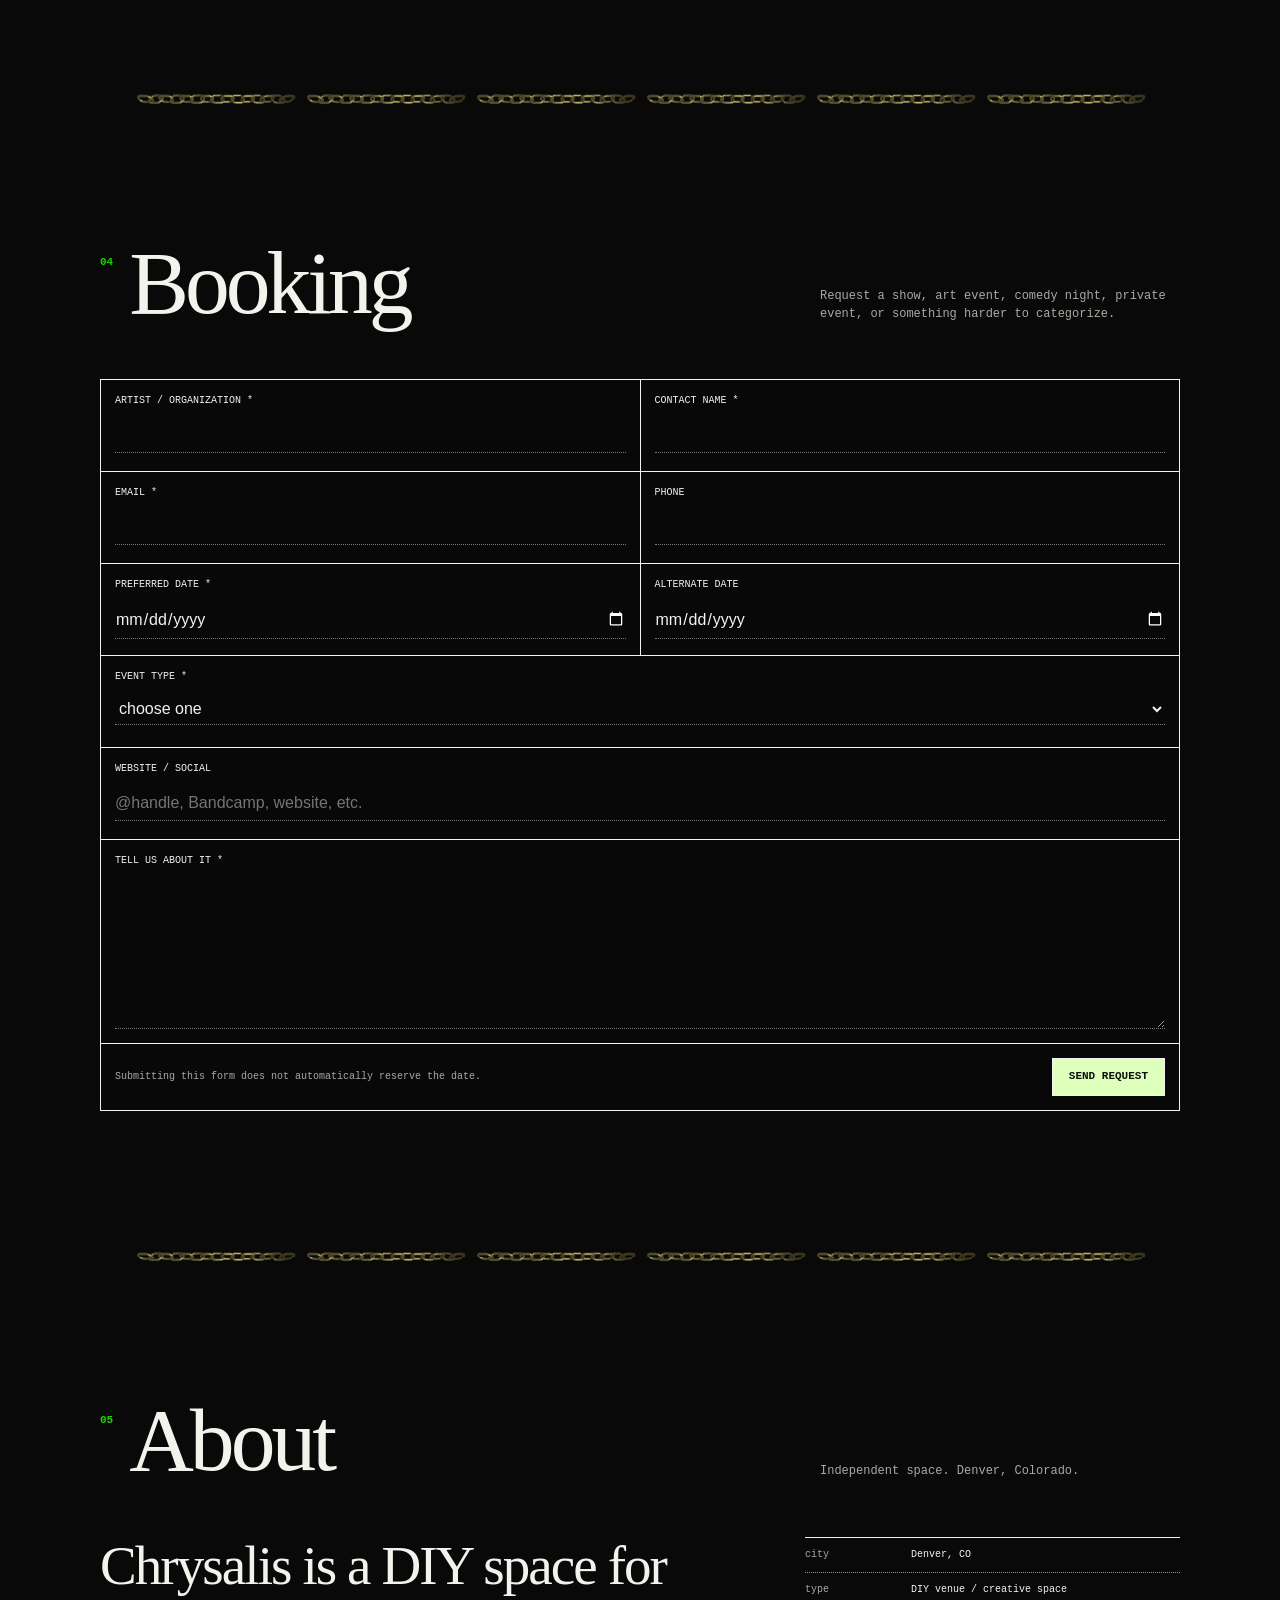
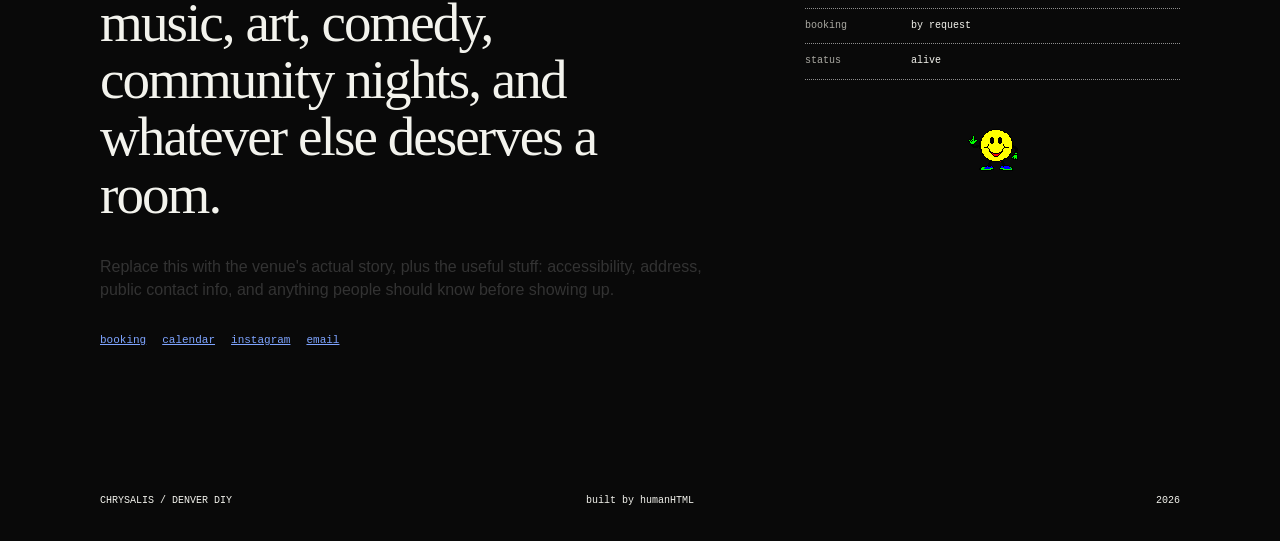
==== commit c4edffc6: "speakers again" ====
--- a/chrysalis/index.html
+++ b/chrysalis/index.html
@@ -185,6 +185,13 @@
     aria-hidden="true"
   >
 
+  <img
+    class="speaker-smiley pixel-gif"
+    src="assets/dancingsmiley.gif"
+    alt=""
+    aria-hidden="true"
+  >
+
   <div id="eventsList" class="events-list" aria-live="polite"></div>
 
   <img
@@ -194,6 +201,7 @@
     aria-hidden="true"
   >
 </div>
+
     </section>
 
     <div class="chain-break" aria-hidden="true">
--- a/chrysalis/styles.css
+++ b/chrysalis/styles.css
@@ -1568,39 +1568,71 @@
 }
 
 
-/* *speaker */
+
+
 
 @media (max-width: 650px) {
+
+  #events .section-heading {
+    margin-bottom: 1.5rem;
+  }
 
   .speaker-stage {
     display: grid;
-    grid-template-columns: 1fr 1fr;
-    gap: 8px 18px;
-    align-items: end;
+
+    grid-template-columns: 1fr auto 1fr;
+    grid-template-rows: auto auto;
+
+    column-gap: 12px;
+    row-gap: 12px;
+
+    align-items: center;
+    width: 100%;
   }
 
   .speaker {
     display: block !important;
     width: 80px;
     height: auto;
+    margin-top: 0;
   }
 
   .speaker-left {
     grid-column: 1;
+    grid-row: 1;
     justify-self: end;
   }
 
+  .speaker-smiley {
+    display: block;
+
+    grid-column: 2;
+    grid-row: 1;
+
+    width: 54px;
+    height: auto;
+
+    justify-self: center;
+  }
+
   .speaker-right {
-    grid-column: 2;
+    grid-column: 3;
+    grid-row: 1;
+
     justify-self: start;
 
-    /* mirrored copy of speakerleft.gif */
-    transform: scaleX(-1);
+    transform: scaleX(-1) !important;
   }
 
   .events-list {
     grid-column: 1 / -1;
+    grid-row: 2;
+
     width: 100%;
   }
-
+}
+
+
+.speaker-smiley {
+  display: none;
 }
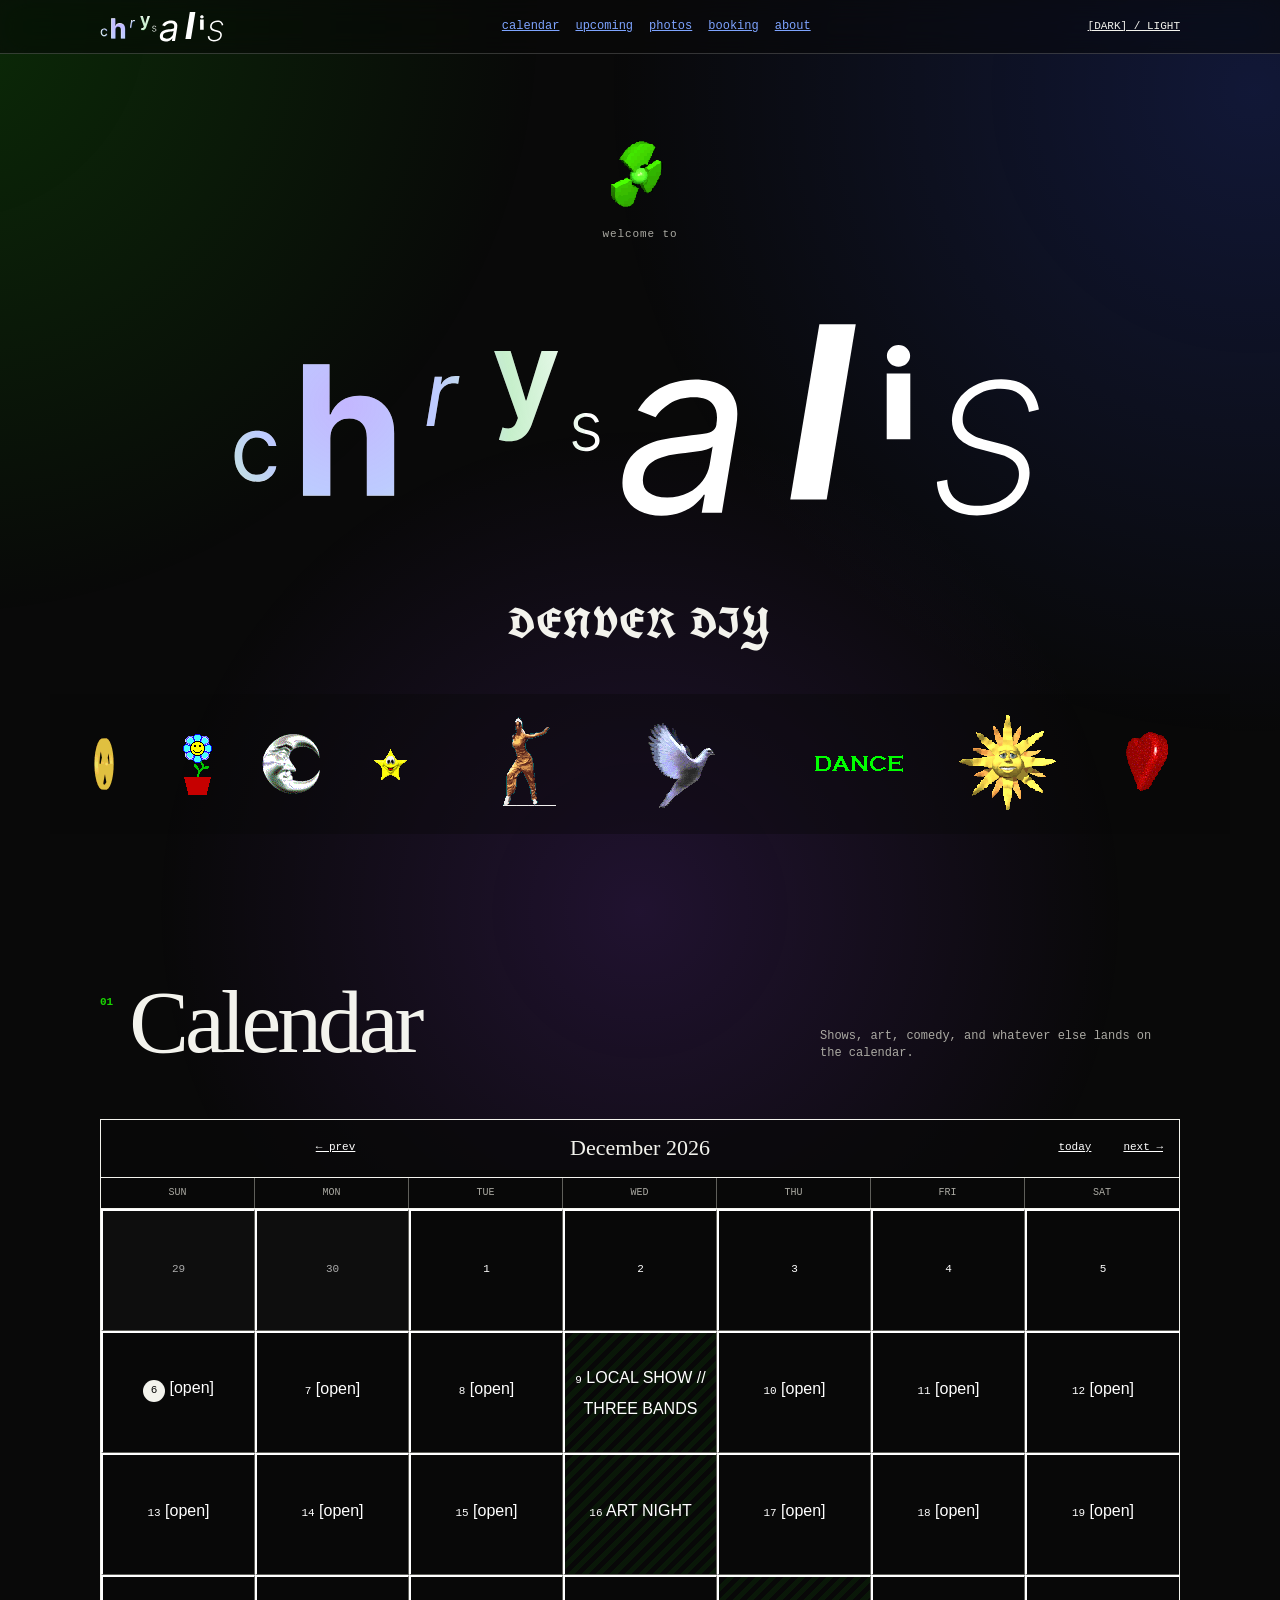
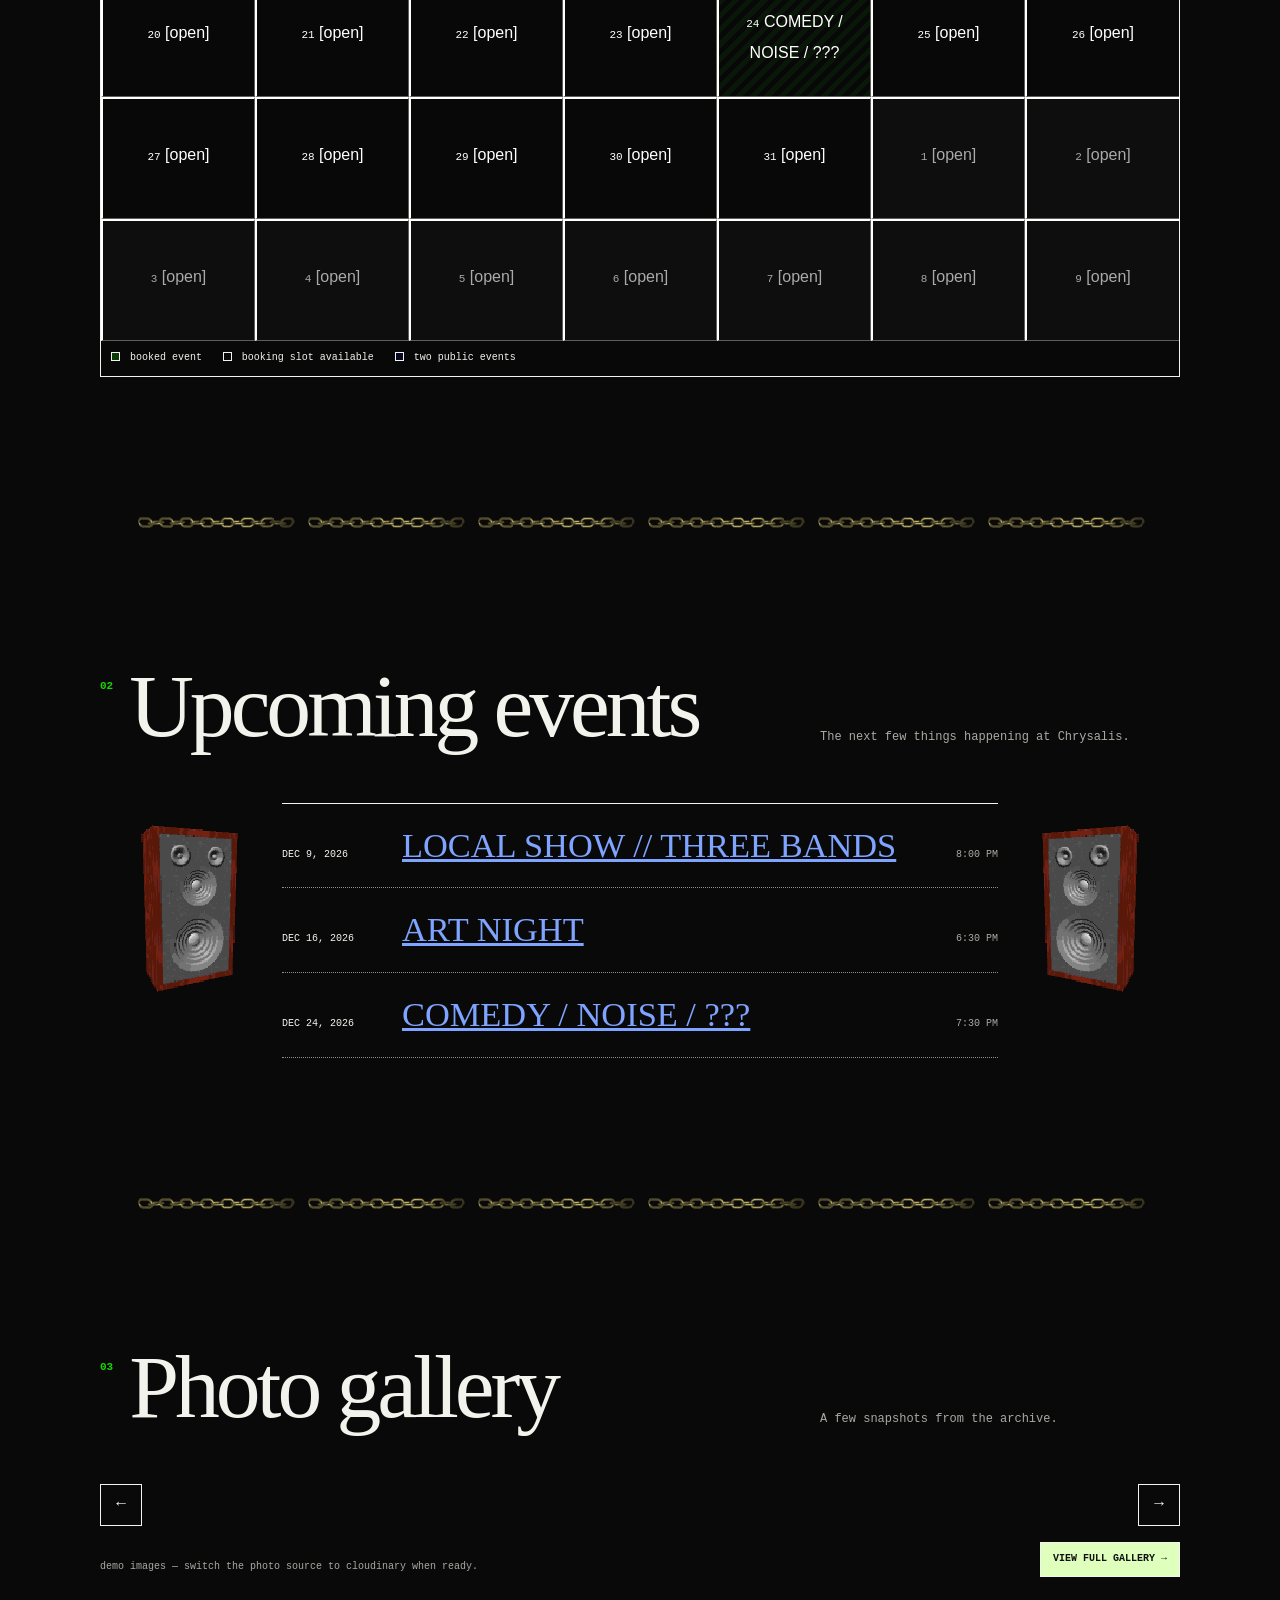
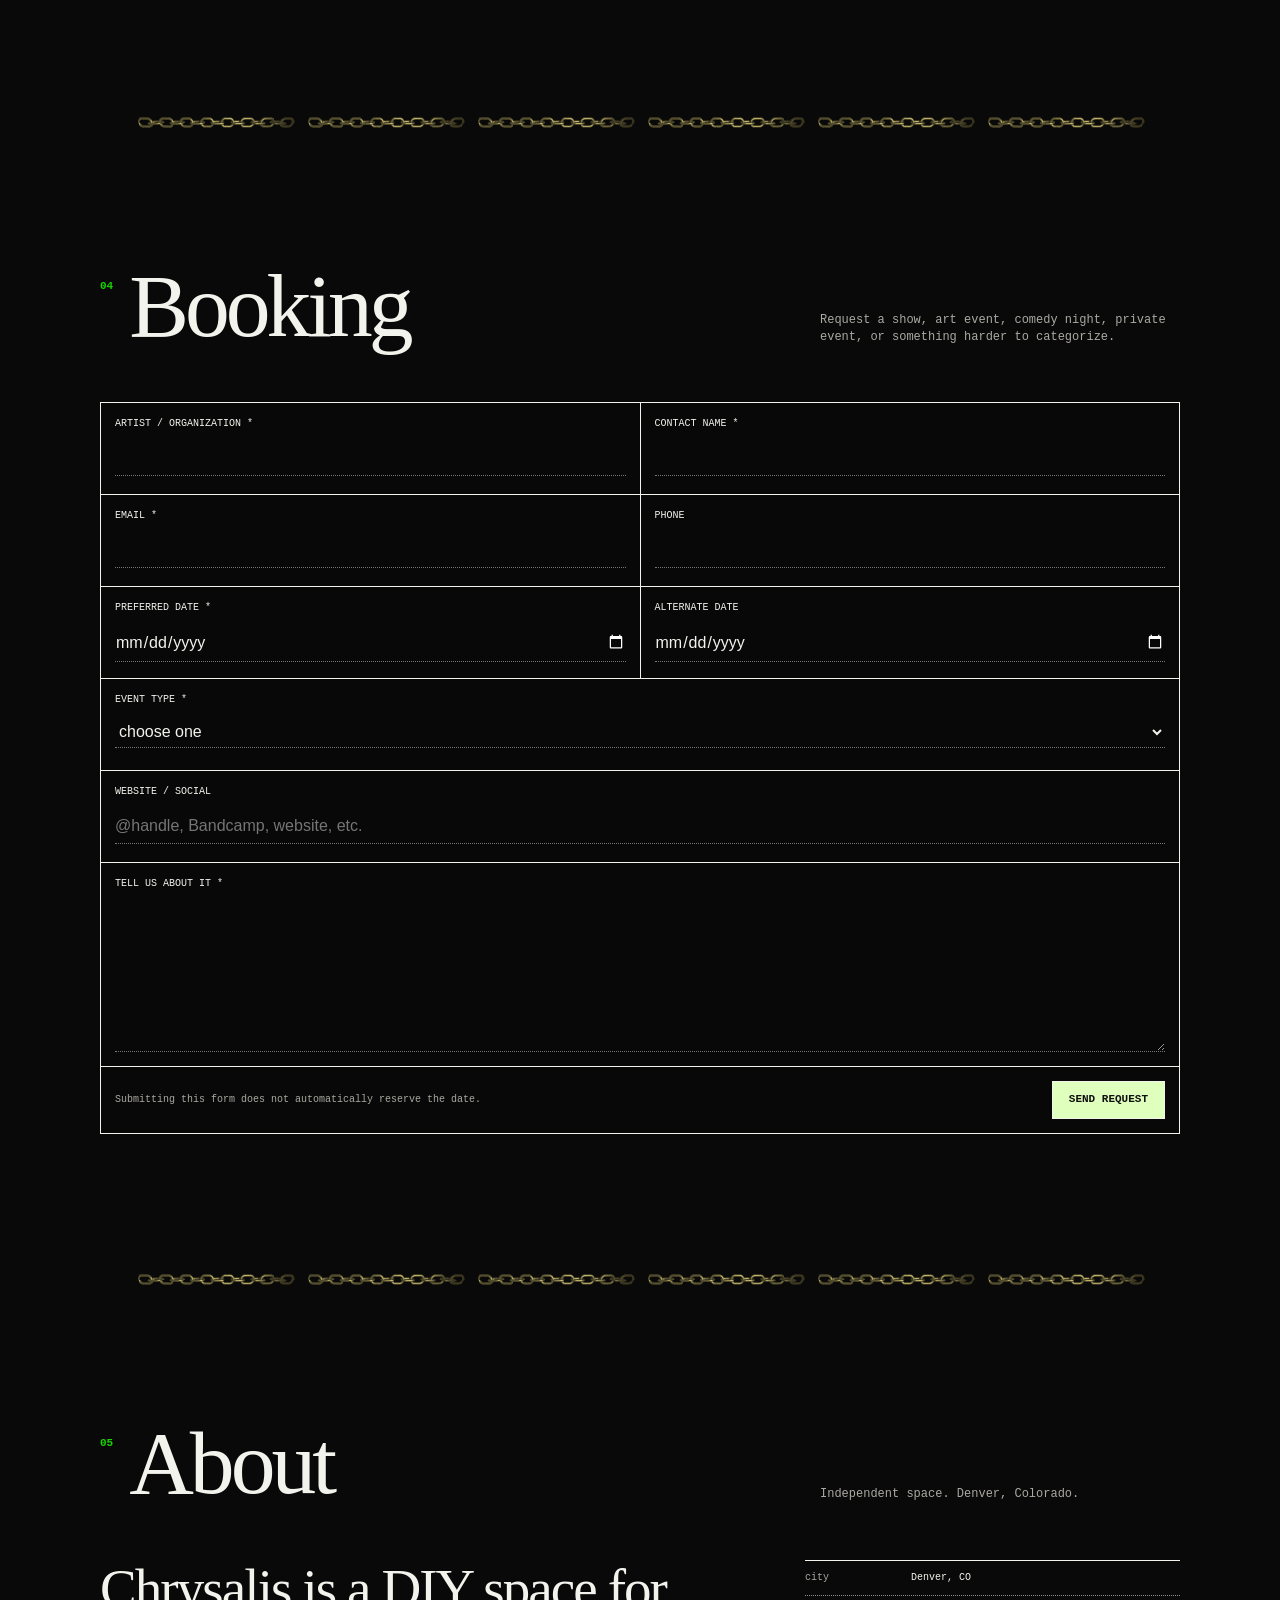
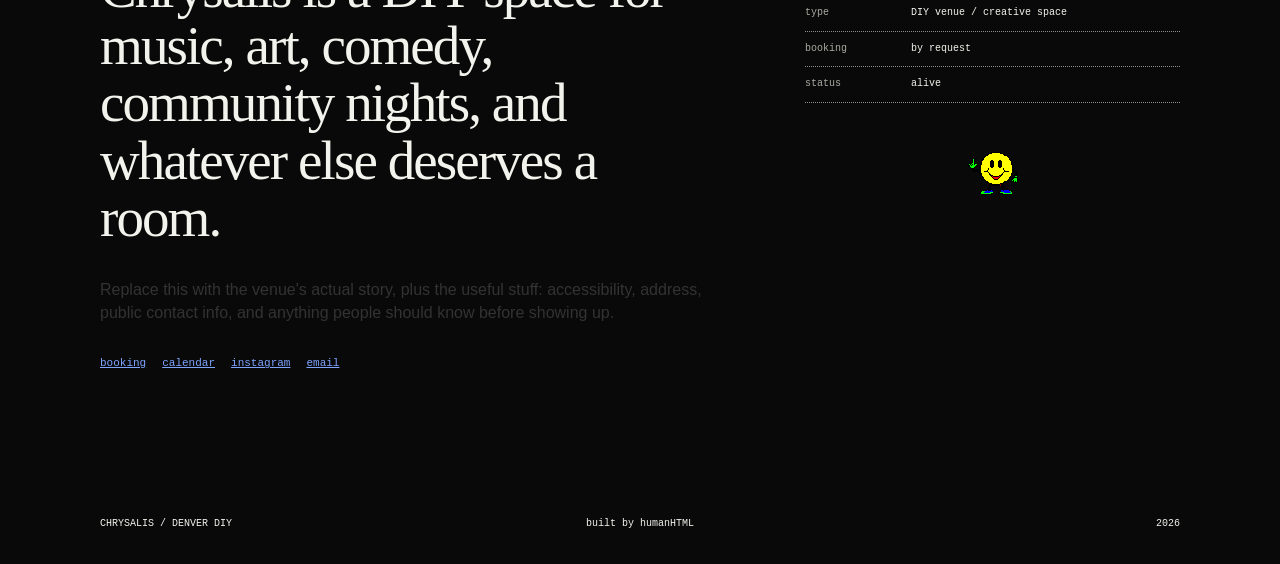
==== commit 0242a32f: "hero subtitle" ====
--- a/chrysalis/index.html
+++ b/chrysalis/index.html
@@ -15,7 +15,11 @@
       document.documentElement.dataset.theme = "dark";
     }
   </script>
-  <link rel="stylesheet" href="styles.css?v=11">
+  <link
+  href="https://fonts.googleapis.com/css2?family=UnifrakturCook:wght@700&display=swap"
+  rel="stylesheet"
+>
+<link rel="stylesheet" href="styles.css?v=11">
 </head>
 
 <body>
@@ -52,7 +56,7 @@
     <section class="hero">
       <div class="hero-center">
         <img class="hero-radioactive pixel-gif" src="assets/radioactive.gif" alt="" aria-hidden="true" loading="eager" fetchpriority="high">
-        <p class="eyebrow">welcome to the website of</p>
+        <p class="eyebrow">welcome to</p>
         <div
   class="logo-effect hero-logo"
   style="--logo: url('assets/chrysalislogo.svg');"
@@ -327,7 +331,7 @@
             <input type="text" name="link" placeholder="@handle, Bandcamp, website, etc.">
           </label>
 
-          <label class="full">
+          <label class="full"> 
             <span>tell us about it *</span>
             <textarea name="event_details" rows="6" required></textarea>
           </label>
--- a/chrysalis/styles.css
+++ b/chrysalis/styles.css
@@ -216,9 +216,13 @@
 
 .hero-subtitle {
   margin: 1.35rem 0 2.5rem;
-  font-family: "Courier New", monospace;
-  font-size: clamp(1rem, 2.2vw, 1.6rem);
-  letter-spacing: .22em;
+
+  font-family: "UnifrakturCook", cursive;
+
+  font-size: clamp(1.6rem, 3.5vw, 2.6rem);
+  font-weight: 700;
+
+  letter-spacing: .04em;
 }
 
 /* moving GIF banner replacing the vague hero links */
@@ -1549,27 +1553,6 @@
 }
 
 
-/* ==========================================================
-   MOBILE
-   ========================================================== */
-
-@media (max-width: 650px) {
-
-  .hero-logo {
-    width: 78vw;
-    max-width: none;
-    margin: 0 auto;
-  }
-
-  .nav-logo {
-    width: 130px;
-  }
-
-}
-
-
-
-
 
 @media (max-width: 650px) {
 
@@ -1581,7 +1564,10 @@
     display: grid;
 
     grid-template-columns: 1fr auto 1fr;
-    grid-template-rows: auto auto;
+
+    grid-template-areas:
+      "left smile right"
+      "events events events";
 
     column-gap: 12px;
     row-gap: 12px;
@@ -1598,38 +1584,34 @@
   }
 
   .speaker-left {
-    grid-column: 1;
-    grid-row: 1;
+    grid-area: left;
     justify-self: end;
   }
 
   .speaker-smiley {
-    display: block;
-
-    grid-column: 2;
-    grid-row: 1;
+    display: block !important;
+
+    grid-area: smile;
 
     width: 54px;
     height: auto;
 
     justify-self: center;
+    align-self: center;
   }
 
   .speaker-right {
-    grid-column: 3;
-    grid-row: 1;
-
+    grid-area: right;
     justify-self: start;
 
     transform: scaleX(-1) !important;
   }
 
   .events-list {
-    grid-column: 1 / -1;
-    grid-row: 2;
-
+    grid-area: events;
     width: 100%;
   }
+
 }
 
 
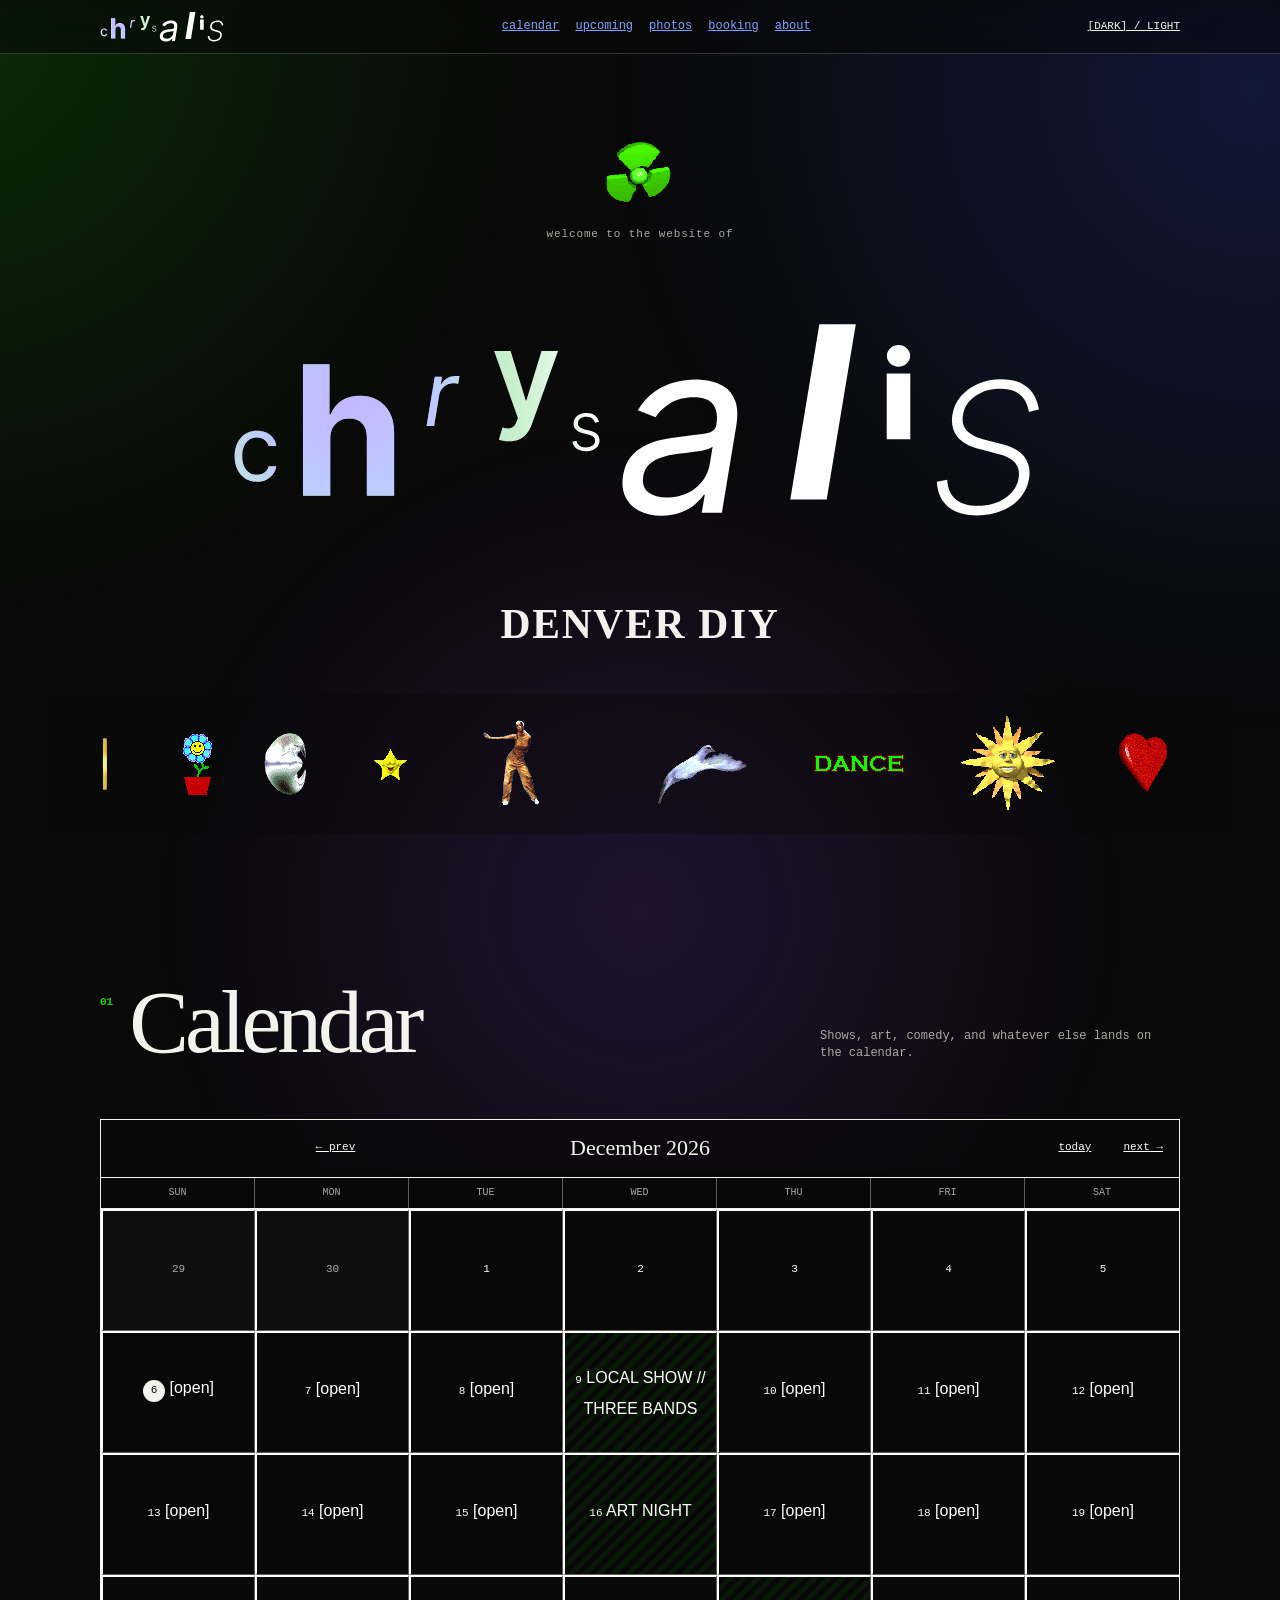
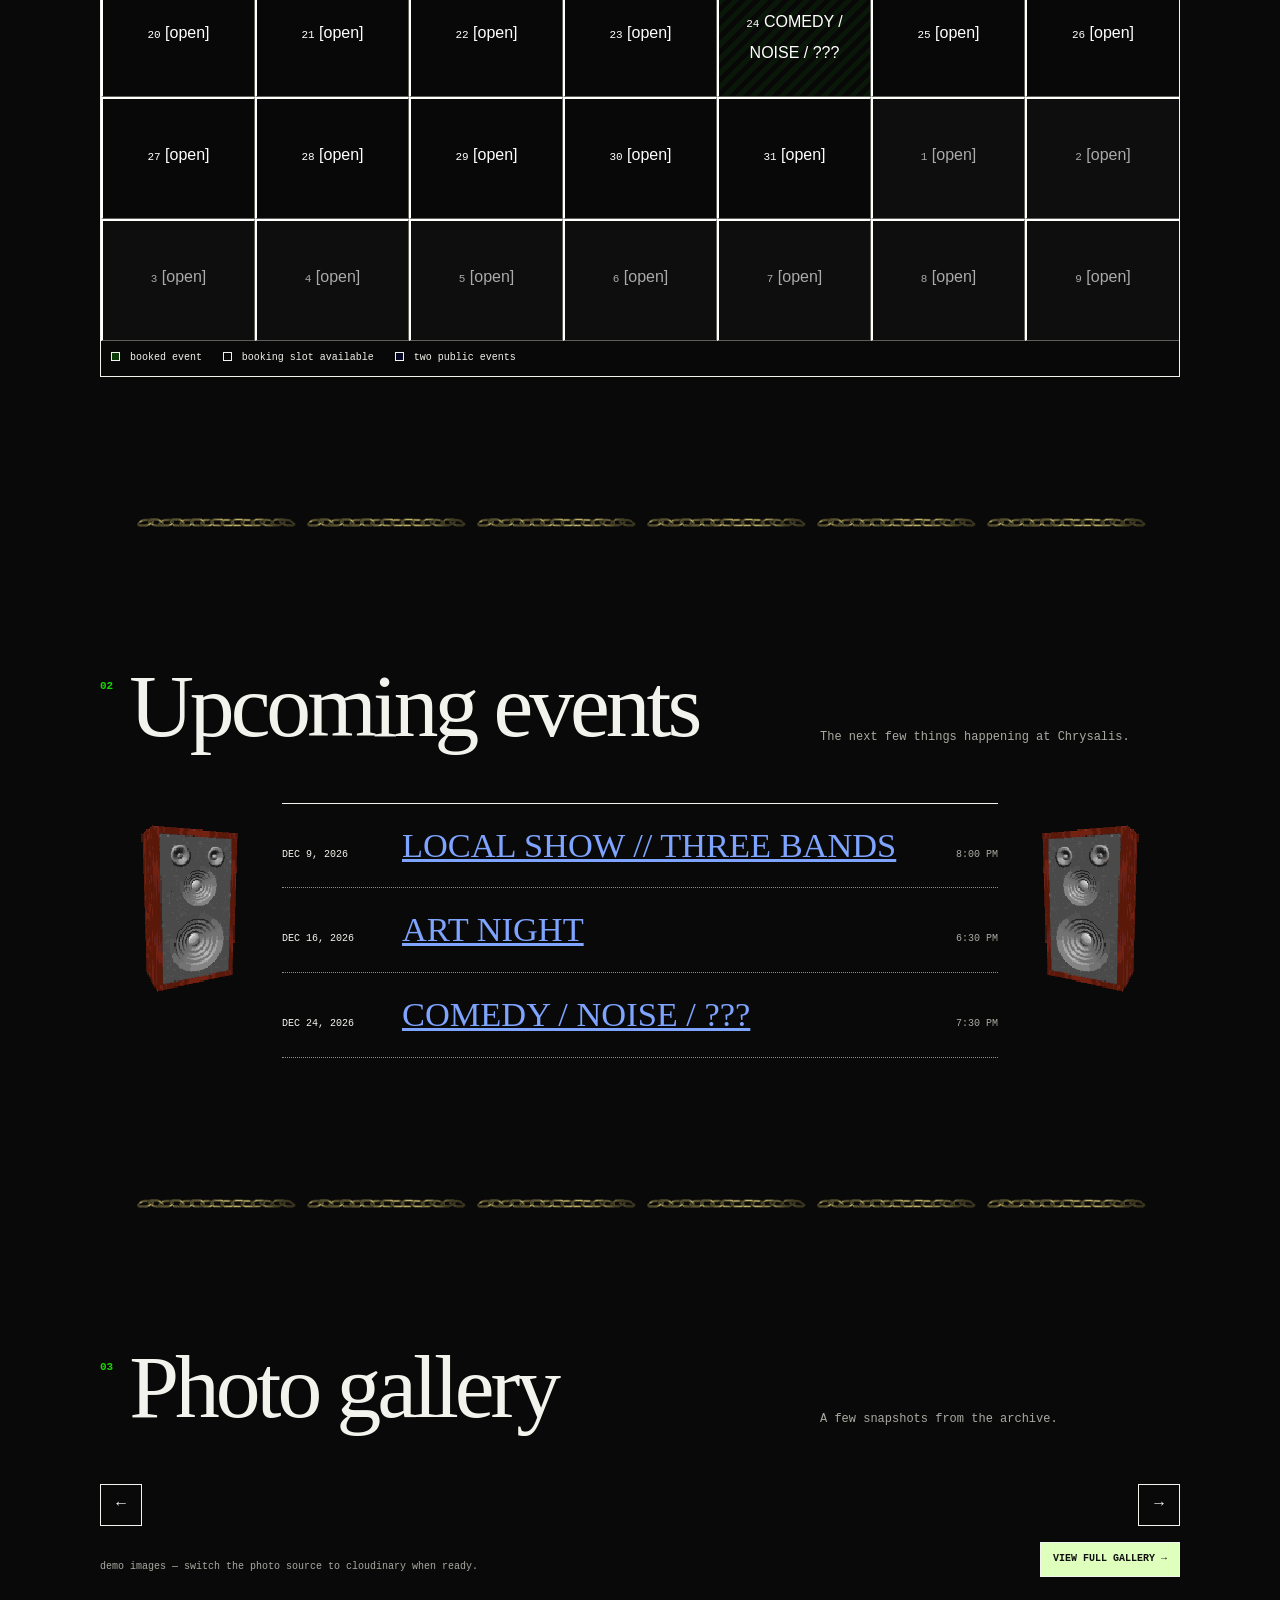
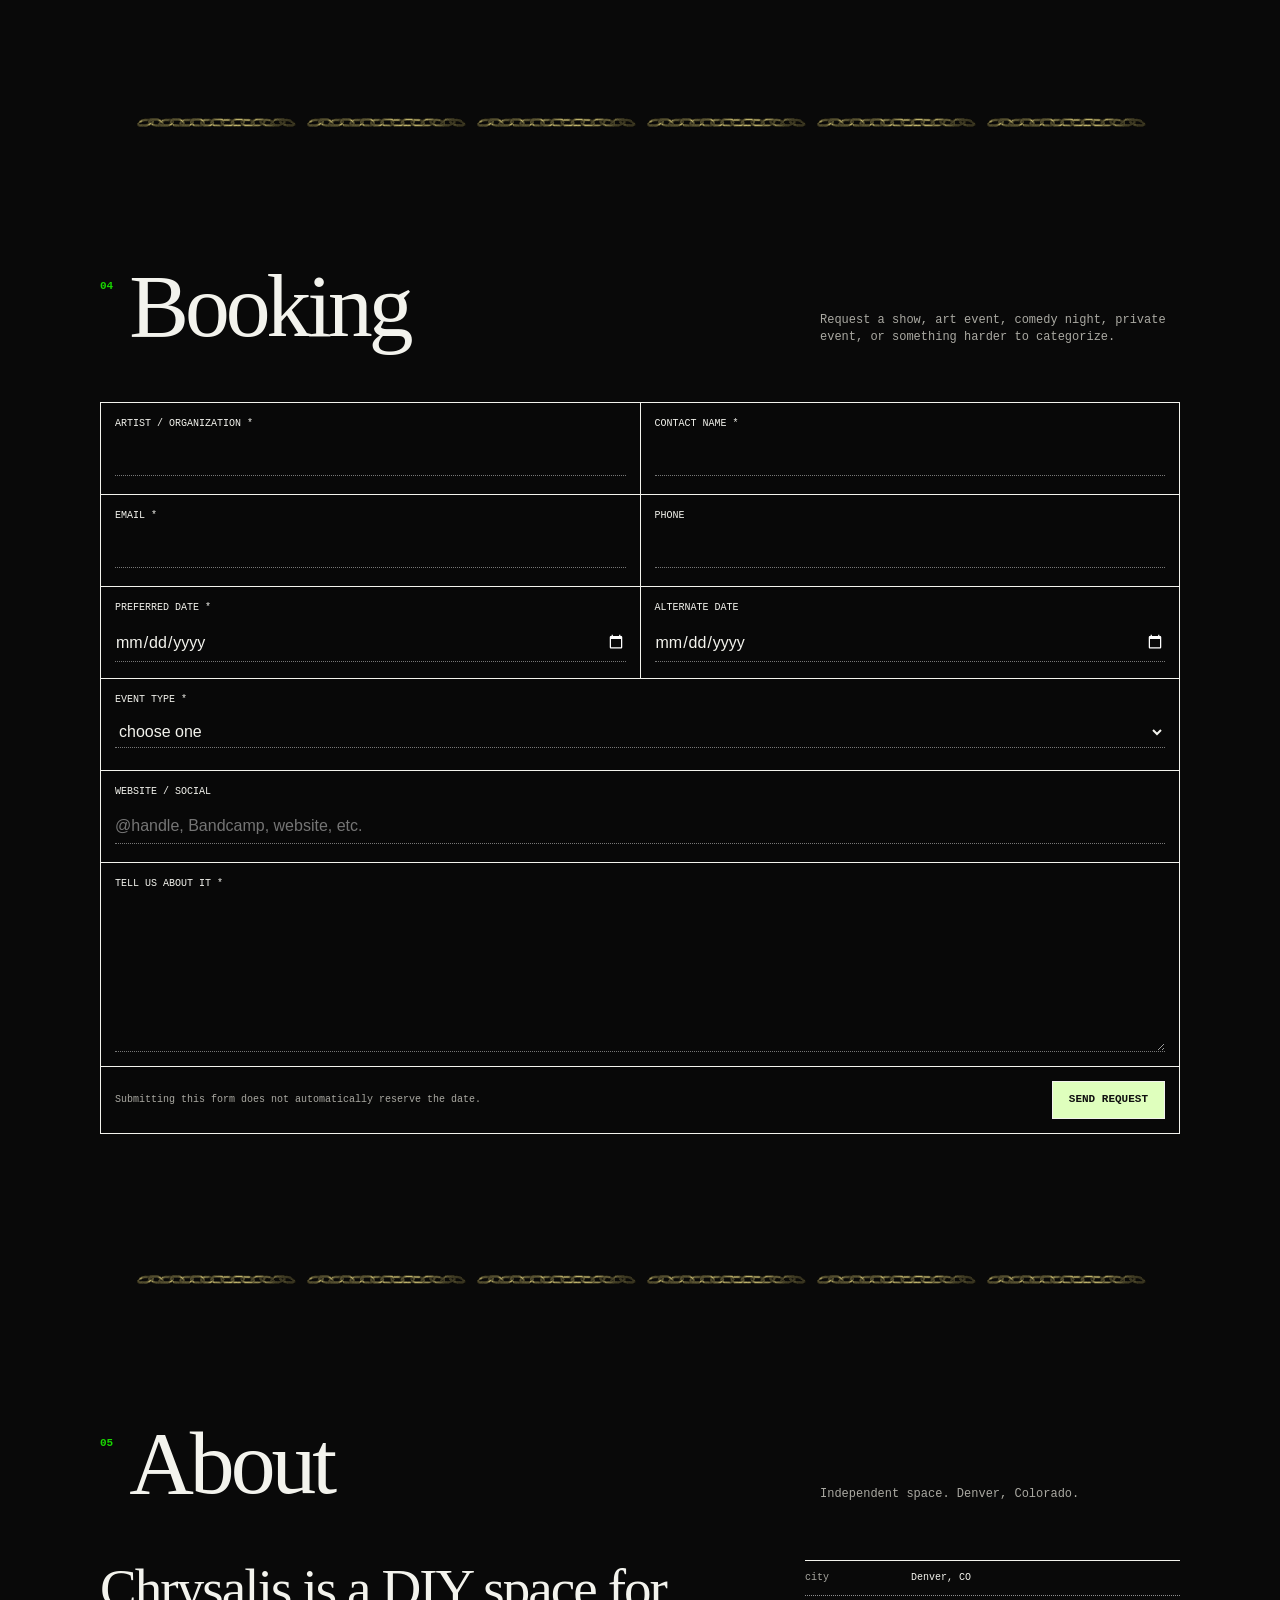
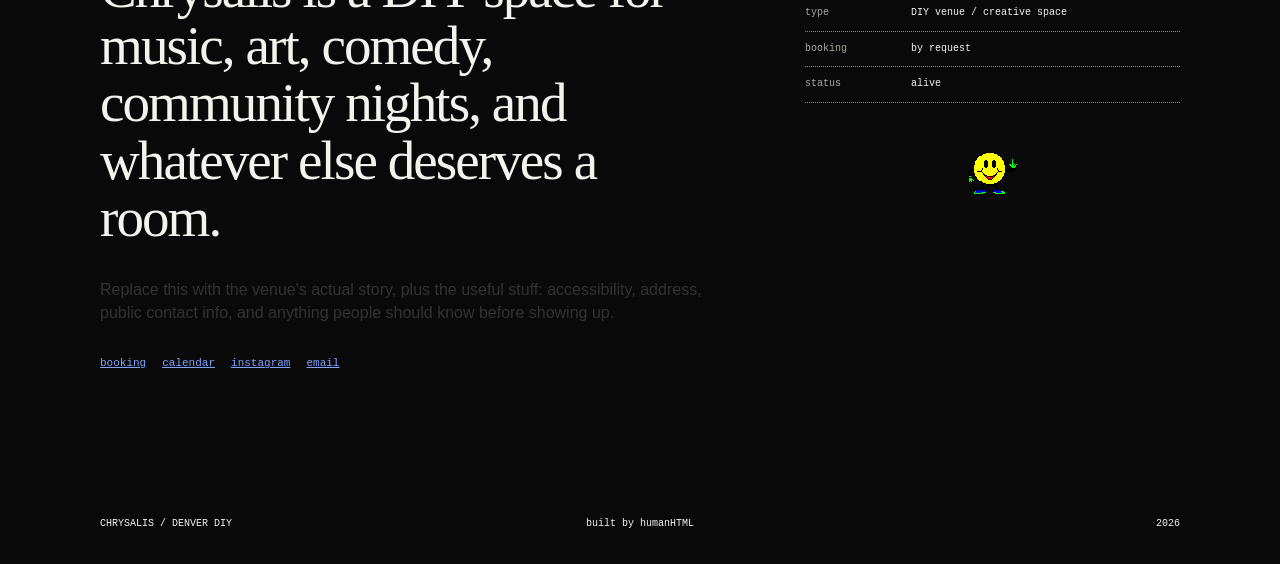
==== commit 03b1f9ed: "hero subtitle" ====
--- a/chrysalis/index.html
+++ b/chrysalis/index.html
@@ -5,7 +5,7 @@
   <meta name="viewport" content="width=device-width, initial-scale=1">
   <meta name="description" content="Chrysalis — Denver DIY venue for music, art, comedy, and community.">
   <meta name="theme-color" content="#090909">
-  <title>CHRYSALIS — DENVER DIY</title>
+  <title>CHRYSALIS ★ DENVER DIY</title>
   <script>
     try {
       const savedTheme = localStorage.getItem("chrysalis-theme");
@@ -15,11 +15,7 @@
       document.documentElement.dataset.theme = "dark";
     }
   </script>
-  <link
-  href="https://fonts.googleapis.com/css2?family=UnifrakturCook:wght@700&display=swap"
-  rel="stylesheet"
->
-<link rel="stylesheet" href="styles.css?v=11">
+  <link rel="stylesheet" href="styles.css?v=11">
 </head>
 
 <body>
@@ -56,7 +52,7 @@
     <section class="hero">
       <div class="hero-center">
         <img class="hero-radioactive pixel-gif" src="assets/radioactive.gif" alt="" aria-hidden="true" loading="eager" fetchpriority="high">
-        <p class="eyebrow">welcome to</p>
+        <p class="eyebrow">welcome to the website of</p>
         <div
   class="logo-effect hero-logo"
   style="--logo: url('assets/chrysalislogo.svg');"
